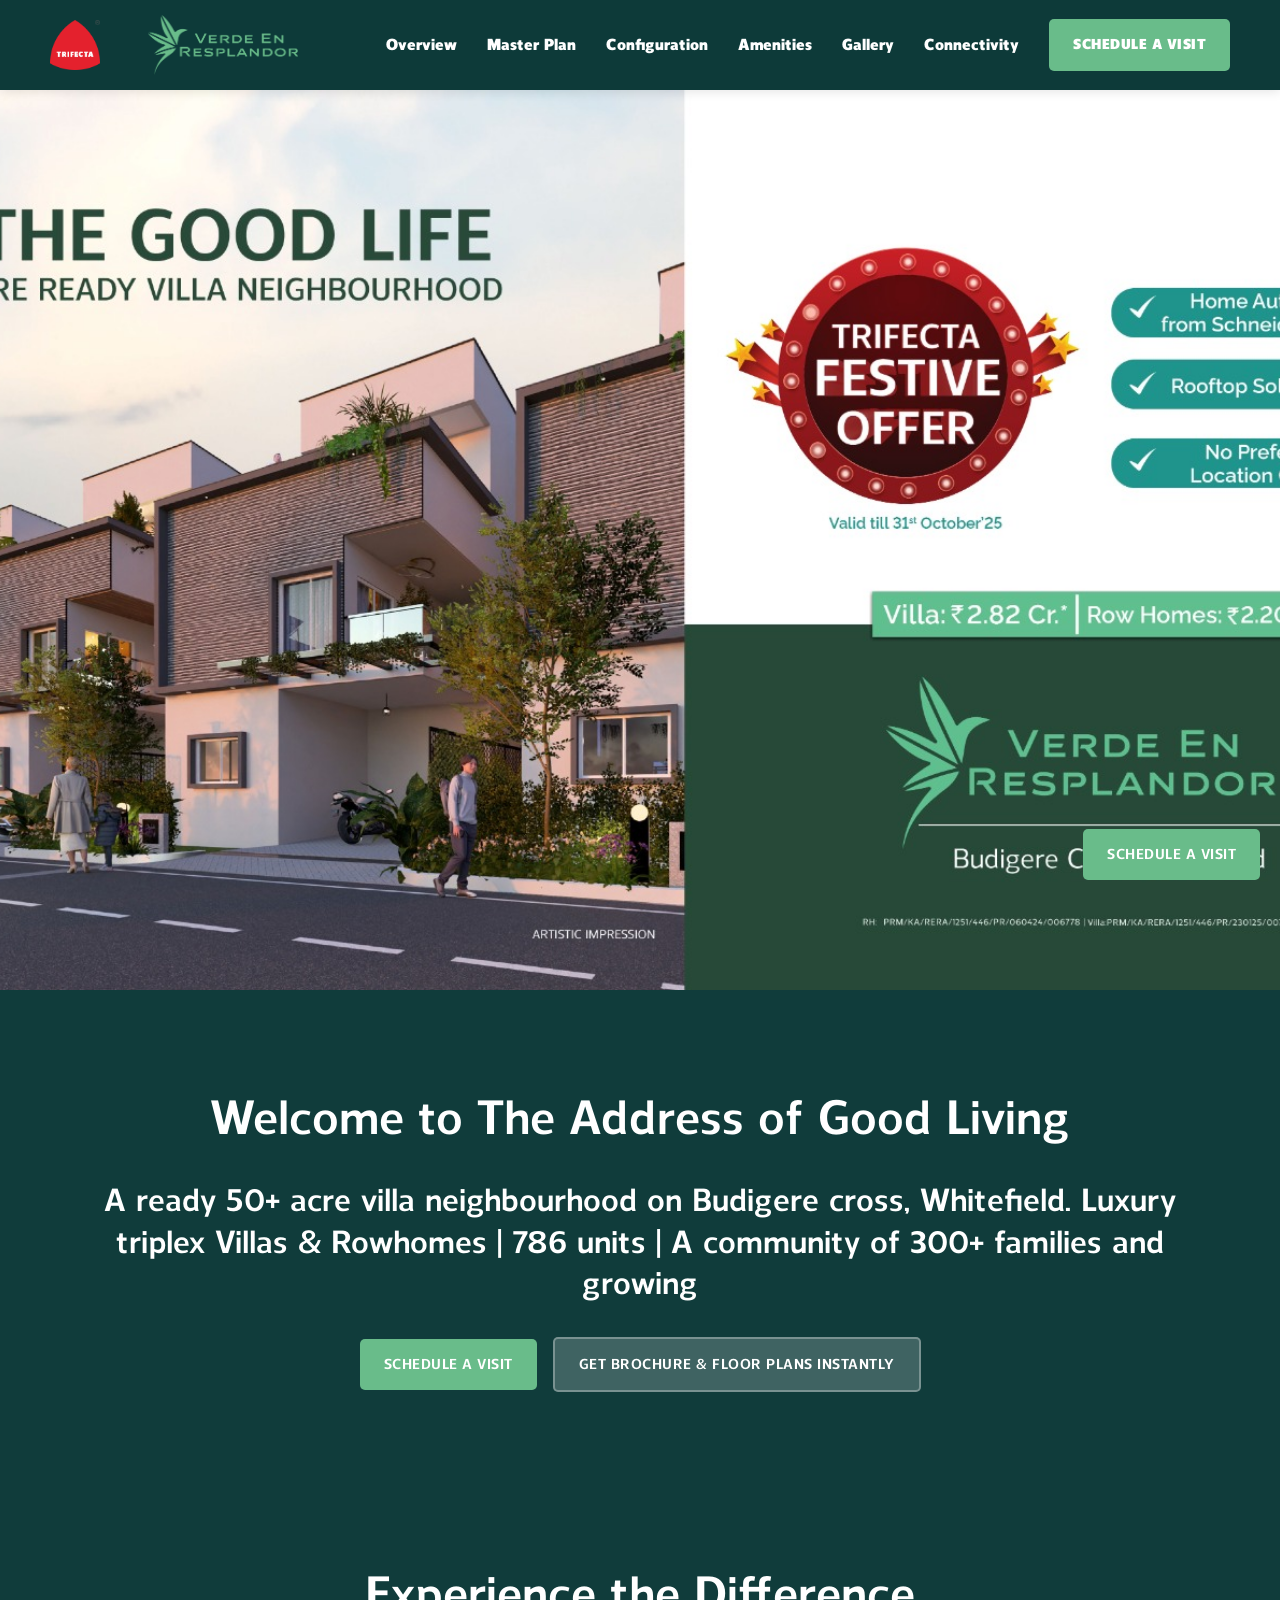
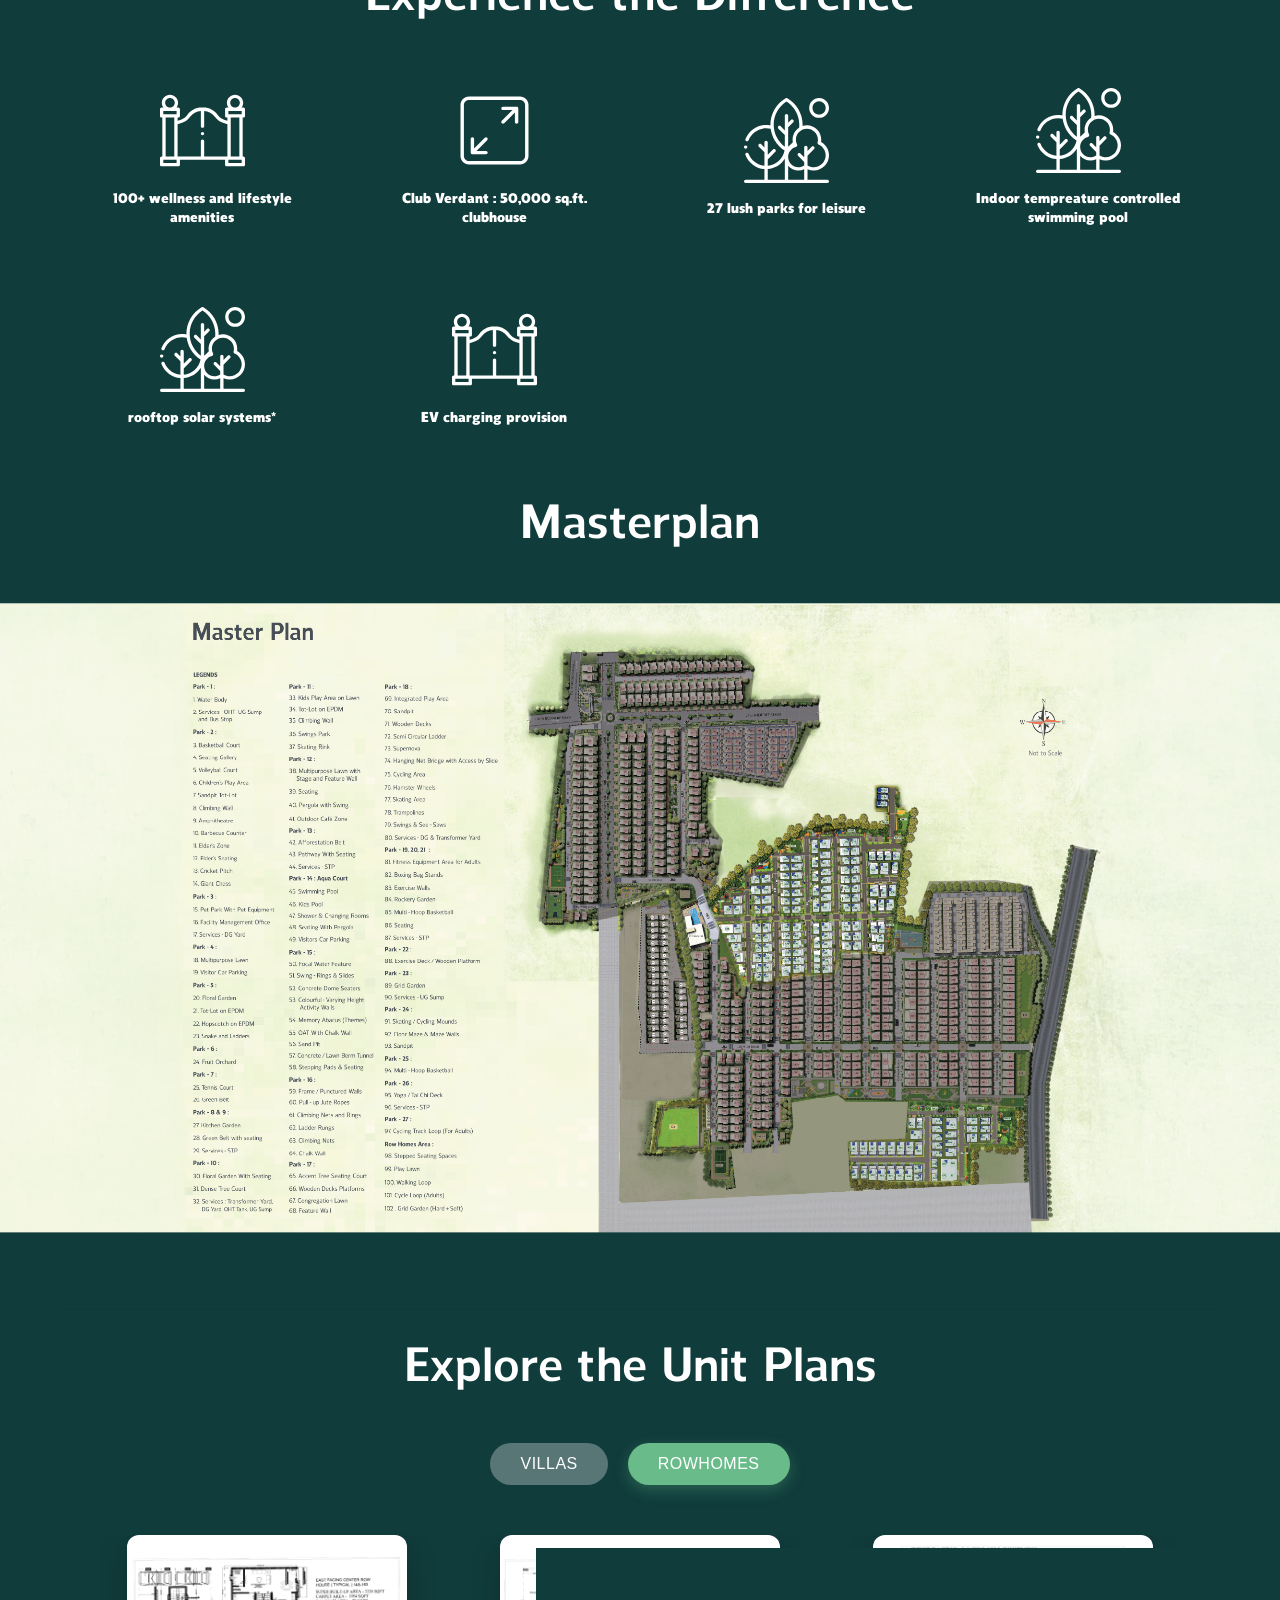
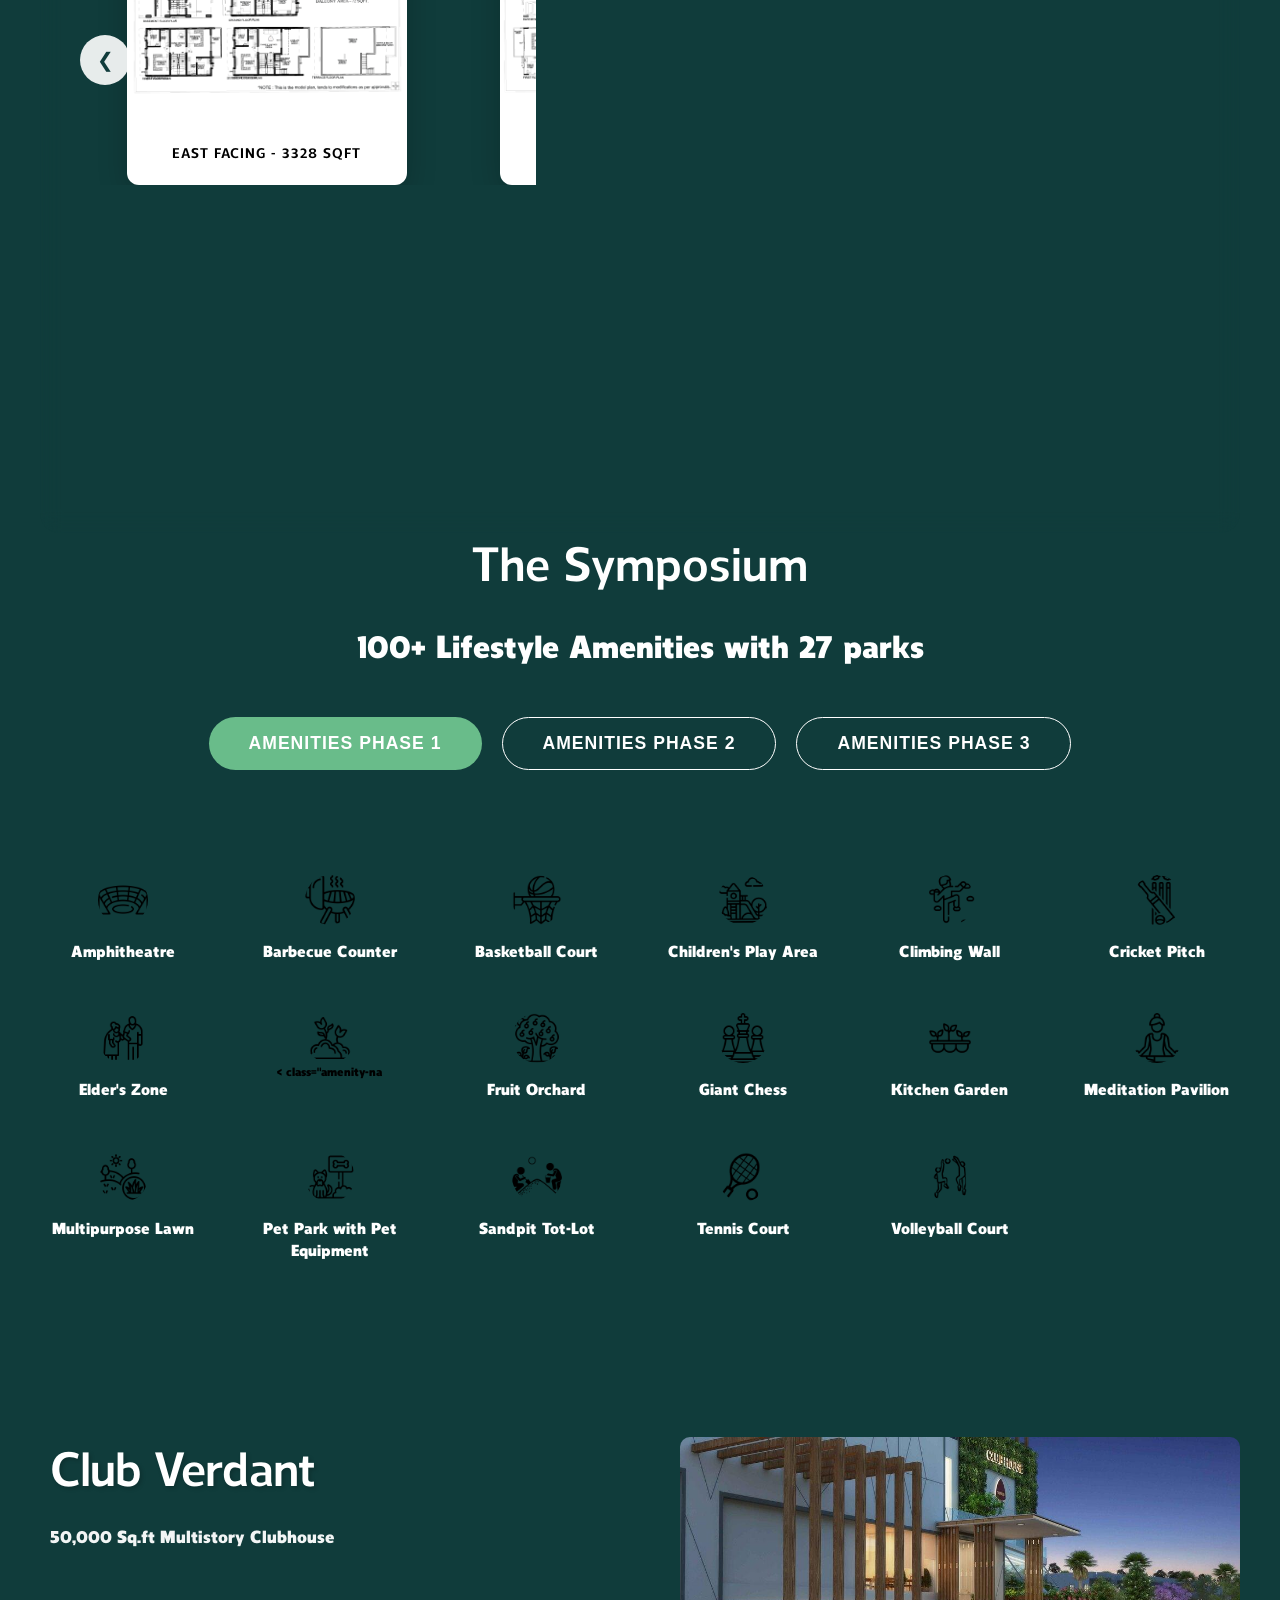
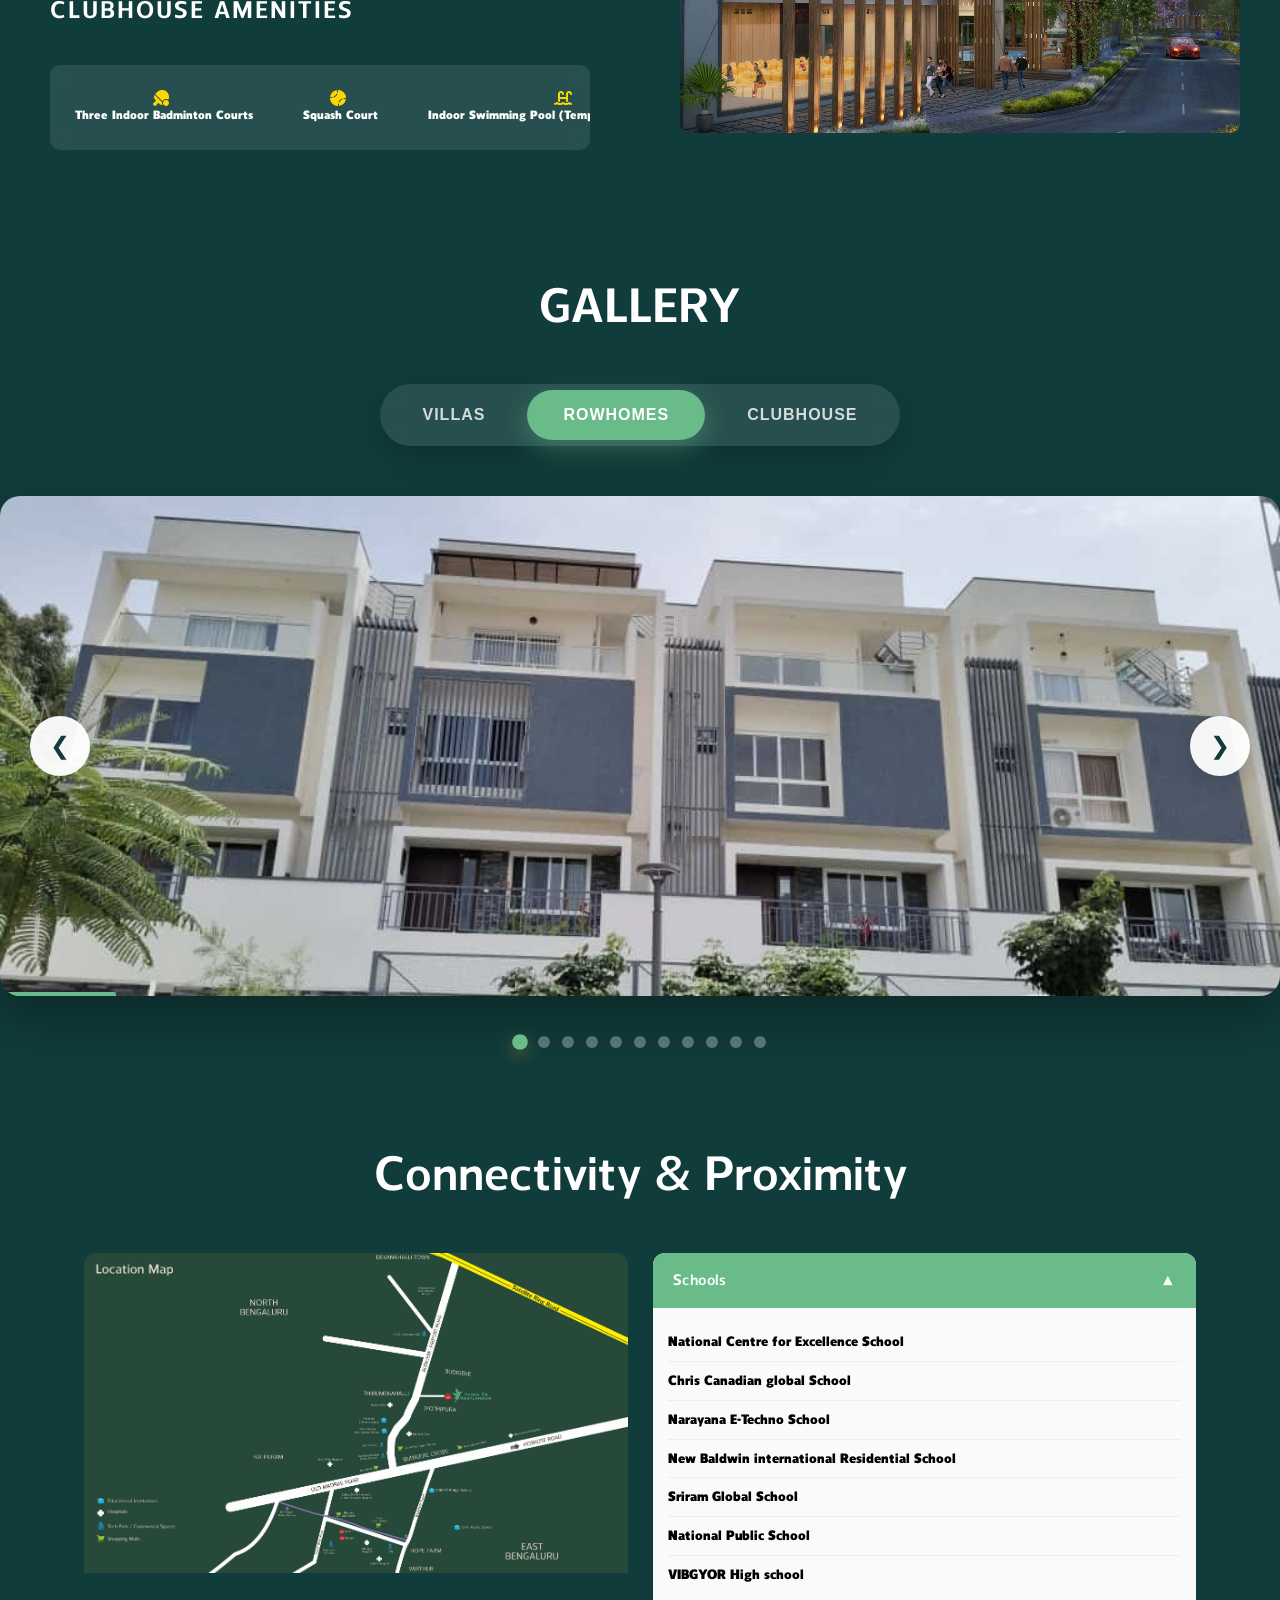
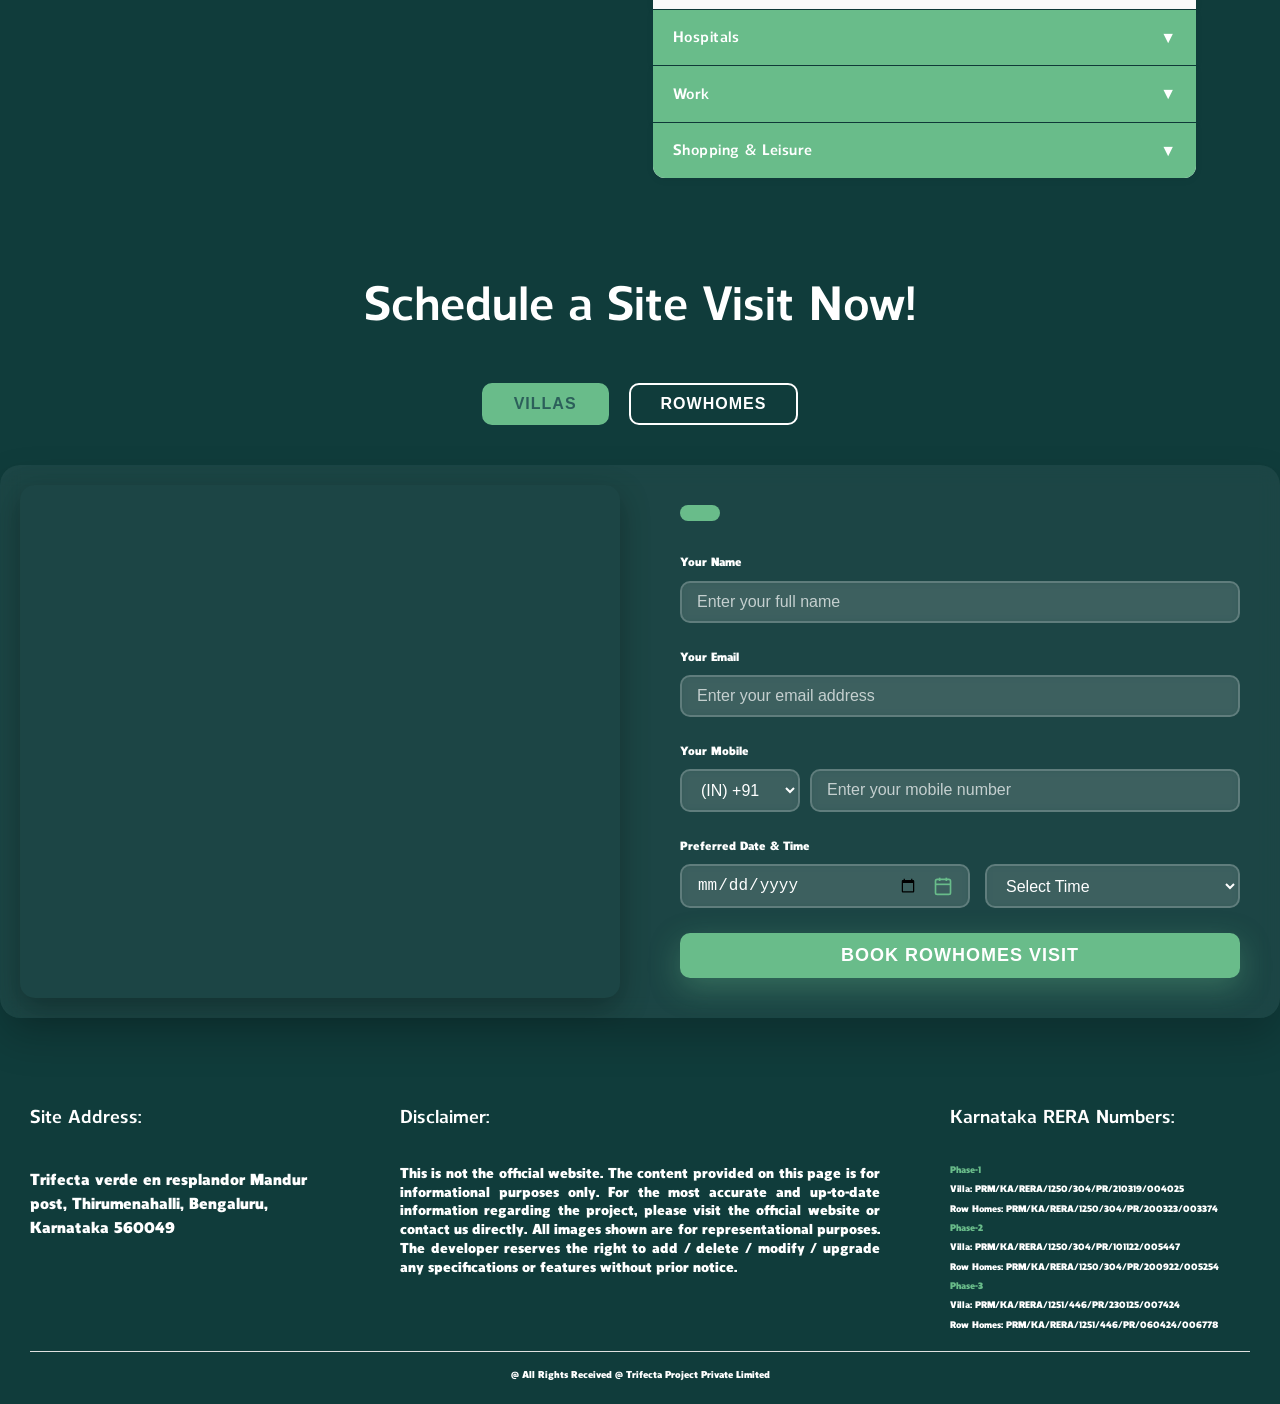
==== index.html @ c5805646 "hey" ====
<!DOCTYPE html>
<html lang="en">
<head>
    <!-- Google tag (gtag.js) -->
<script async src="https://www.googletagmanager.com/gtag/js?id=AW-17590101744"></script>
<script>
  window.dataLayer = window.dataLayer || [];
  function gtag(){dataLayer.push(arguments);}
  gtag('js', new Date());
  gtag('config', 'AW-17590101744');
</script>
    <meta charset="UTF-8">
    <meta name="viewport" content="width=device-width, initial-scale=1.0">
    <title>Trifecta Verde En Resplandor | Budigere Rd, Whitefield</title>
    <meta name="description" content="Trifecta Verde En Resplandor | Luxury Villas & Row Houses in Budigere Rd, Whitefield, East Bangalore | 4 BHK Villas @ ₹ 2.82 Cr* | 4 BHK Row Homes @ ₹ 2.20 Cr*">
    <link rel="stylesheet" href="./style.css">
    <link href="https://cdnjs.cloudflare.com/ajax/libs/font-awesome/6.0.0/css/all.min.css" rel="stylesheet">
    <link rel="preconnect" href="https://fonts.googleapis.com">
    <link rel="preconnect" href="https://fonts.gstatic.com" crossorigin>
    <link href="https://fonts.googleapis.com/css2?family=Jost:ital,wght@0,100..900;1,100..900&display=swap"
        rel="stylesheet">
    <script src="https://cdnjs.cloudflare.com/ajax/libs/jquery/3.6.0/jquery.min.js"></script>
    <!-- Favicon -->
    <link rel="icon" type="image/png" href="./images/TVER 1080 RGB Logo - Transparency.png">
    
</head>
<body>
    <!-- Google Tag Manager (noscript) -->
<noscript><iframe src="https://www.googletagmanager.com/ns.html?id=GTM-MLLQ3HVN"
height="0" width="0" style="display:none;visibility:hidden"></iframe></noscript>
<!-- End Google Tag Manager (noscript) -->

<div class="mobile-phone-number">
    <a href="#" class="mobile-number">+91 8050286677</a>
</div>

    <nav class="navbar" id="navbar">
        <a href="/" class="logo-wrapper">
            <img src="./icons/Trifecta-1080x1080-RGB-Logo-Transparency.png" alt="" class="logo">
            <img src="./images/TVER 1080 RGB Logo - Transparency.png" alt="" class="logo-long">
        </a>
        
        <div class="menu" id="menu">
            <a href="#overview">Overview</a>
            <a href="#masterplan">Master Plan</a>
            <a href="#configuration">Configuration</a>
            <a href="#amenities">Amenities</a>
            <a href="#gallery">Gallery</a>
            <a href="#Connectivity">Connectivity</a>
            <a href="#booking" class="btn">SCHEDULE A VISIT</a>
        </div>

        <div class="hamburger" id="hamburger">
            <span></span>
            <span></span>
            <span></span>
        </div>
    </nav>

    <div class="slider-container-main">
        <a href="#booking" class="btn btn-primary floating" onclick="openBrochurePopup(); return false;">SCHEDULE A VISIT</a>
    </div>

    <!-- <div class="slider-container">

        <div class="slide active" data-slide="1">
            <div class="slide-background slide1-bg"></div>
            <div class="slide-content">
                <div class="content-wrapper">
                    <div class="hero-content">
                        <h1 class="hero-title">Limited, Exclusive, Luxurious – Trifecta Verde En Resplandor Row Homes Phase 3.</h1>
                        <p class="hero-subtitle">4 BHK Rowhomes  in Bangalore - From ₹2.5 Cr</p>
                        <div class="hero-buttons">
                            <a href="#booking" class="btn btn-primary">SCHEDULE A VISIT</a>
                            <a href="#" class="btn btn-secondary" onclick="openBrochurePopup(); return false;">GET BROCHURE & FLOOR PLANS INSTANTLY</a>
                        </div>
                        <div class="property-badges">
                            <div class="badge">
                                <i class="fas fa-check-circle"></i>
                                <span>RERA Approved</span>
                            </div>
                            <div class="badge">
                                <span>Only <strong>49</strong> Units Available</span>
                            </div>
                        </div>
                    </div>
                    <div class="form-container">
                        <form class="consultation-form" id="consultationForm1">
                            <h3>Schedule a Consultation</h3>
                            <div class="form-group">
                                <input type="text" placeholder="Your Name" required>
                            </div>
                            <div class="form-group">
                                <div class="input-with-icon">
                                    <input type="email" placeholder="Your Email" required>
                                    <i class="fab fa-tumblr"></i>
                                </div>
                            </div>
                            <div class="form-group">
                                <div class="phone-input">
                                    <select class="country-code">
                                        <option value="+91">(IN) +91</option>
                                        <option value="+1">(US) +1</option>
                                        <option value="+44">(UK) +44</option>
                                    </select>
                                    <input type="tel" placeholder="Your Mobile" required>
                                </div>
                            </div>
                            <div class="form-group checkbox-group">
                                <label>
                                    <input type="checkbox" checked>
                                    <span class="checkmark"></span>
                                    I agree to be contacted via WhatsApp.
                                </label>
                            </div>
                            <div class="form-group">
                                <select required>
                                    <option value="">Interested in</option>
                                    <option value="3bhk">3 BHK Villament</option>
                                    <option value="4bhk">4 BHK Villament</option>
                                    <option value="both">Both Options</option>
                                </select>
                            </div>
                            <button type="submit" class="btn btn-form">GET MY FREE CONSULTATION</button>
                            <p class="form-note">Only 10 free consultations left this week</p>
                        </form>
                    </div>
                </div>
            </div>
        </div>


        <div class="slide" data-slide="2">
            <div class="slide-background slide2-bg"></div>
            <div class="slide-content">
                <div class="content-wrapper">
                    <div class="hero-content">
                        <h1 class="hero-title">Crafted for the connoisseurs of fine living —  Phase 3 Villas at Trifecta Verde En Resplandor </h1>
                        <p class="hero-subtitle">4 BHK Villas in Bangalore - From ₹3.5 Cr</p>
                        <div class="hero-buttons">
                            <a href="#booking" class="btn btn-primary">BOOK SITE VISIT</a>
                            <a href="#"  class="btn btn-secondary" onclick="openBrochurePopup(); return false;">DOWNLOAD PRICE LIST</a>
                        </div>
                        <div class="property-badges">
                            <div class="badge">
                                <i class="fas fa-check-circle"></i>
                                <span>RERA Approved</span>
                            </div>
                            <div class="badge">
                                <span>Only <strong>50</strong> Units Available</span>
                            </div>
                        </div>
                    </div>
                    <div class="form-container">
                        <form class="consultation-form" id="consultationForm2">
                            <h3>Get Pricing Details</h3>
                            <div class="form-group">
                                <input type="text" placeholder="Your Full Name" required>
                            </div>
                            <div class="form-group">
                                <div class="input-with-icon">
                                    <input type="email" placeholder="Your Email Address" required>
                                    <i class="fab fa-tumblr"></i>
                                </div>
                            </div>
                            <div class="form-group">
                                <div class="phone-input">
                                    <select class="country-code">
                                        <option value="+91">(IN) +91</option>
                                        <option value="+1">(US) +1</option>
                                        <option value="+44">(UK) +44</option>
                                    </select>
                                    <input type="tel" placeholder="Mobile Number" required>
                                </div>
                            </div>
                            <div class="form-group checkbox-group">
                                <label>
                                    <input type="checkbox" checked>
                                    <span class="checkmark"></span>
                                    I agree to receive updates via SMS & WhatsApp.
                                </label>
                            </div>
                            <div class="form-group">
                                <select required>
                                    <option value="">Property Type</option>
                                    <option value="2bhk">2 BHK Apartment</option>
                                    <option value="3bhk">3 BHK Apartment</option>
                                    <option value="penthouse">Penthouse</option>
                                </select>
                            </div>
                            <button type="submit" class="btn btn-form">GET INSTANT PRICING</button>
                            <p class="form-note">Limited time offer - Act fast!</p>
                        </form>
                    </div>
                </div>
            </div>
        </div>

        <button class="nav-arrow nav-arrow-left" id="prevSlide">
            <i class="fas fa-chevron-left"></i>
        </button>
        <button class="nav-arrow nav-arrow-right" id="nextSlide">
            <i class="fas fa-chevron-right"></i>
        </button>

        <div class="slide-indicators">
            <span class="indicator active" data-slide="1"></span>
            <span class="indicator" data-slide="2"></span>
        </div>
    </div> -->

    <div id="overview" class="overiew-section">
        <div class="hero-content">
                        <!-- <div class="overiew-title">The Address of Good Living</div> -->
                        <h3 class="section-title">
                             Welcome to The Address of Good Living
                        </h3>
                        <h1 class="sub-title">A ready 50+ acre villa neighbourhood on Budigere cross, Whitefield. Luxury triplex Villas & Rowhomes | 786 units | A community of 300+ families and growing</h1>
                        <!-- <p class="hero-subtitle">Villa Prices from ₹2.82 Cr | Row Homes from ₹2.20 Cr**</p> -->
                        <div class="hero-buttons">
                            <a href="#booking" class="btn btn-primary">SCHEDULE A VISIT</a>
                            <a href="#" class="btn btn-secondary mobile-res" onclick="openBrochurePopup(); return false;">GET BROCHURE & FLOOR PLANS INSTANTLY</a>
                        </div>
                        <!-- <div class="property-badges">
                            <div class="badge">
                                <i class="fas fa-check-circle"></i>
                                <span>RERA Approved</span>
                            </div>
                            <div class="badge">
                                 <span>Premium <strong>Villas</strong> are Available</span>
                            </div>
                        </div> -->
                    </div>
    </div>

    <!-- <section class="prop-main-section">
        <div class="prop-container">
            Toggle Buttons at Top
            <div class="prop-toggle-buttons">
                
                <button class="prop-toggle-btn prop-active" onclick="propShowContent('villas')">
                    Luxury Villas
                </button>
                <button class="prop-toggle-btn" onclick="propShowContent('villaments')">
                   Luxury Rowhomes 
                </button>
            </div>

            Dynamic Content Area
            <div id="prop-content-area" class="prop-content">
                Content will be dynamically loaded here
            </div>
        </div>
    </section> -->


    <section class="exclusives-section section-gap">
        <div class="exclusives-title-wrapper">
            <h3 class="section-title">Experience the Difference</h3>
        </div>                  
        <div class="exclusives-icons-wrapper">
            <div class="exclusives-wrapper">
                <img src="./icons/gate.svg" alt="" class="exclusives-icons" >
                <p class="exclusives-text">100+ wellness and lifestyle amenities</p>
            </div>
            <div class="exclusives-wrapper">
                <img src="./icons/maximize.svg" alt="" class="exclusives-icons" >
                <p class="exclusives-text">Club Verdant : 50,000 sq.ft. clubhouse</p>
            </div>
            <div class="exclusives-wrapper">
                <img src="./icons/nature.svg" alt="" class="exclusives-icons" >
                <p class="exclusives-text">27 lush parks for leisure </p>
            </div>
            <div class="exclusives-wrapper">
                <img src="./icons/nature.svg" alt="" class="exclusives-icons" >
                <p class="exclusives-text">Indoor tempreature controlled swimming pool</p>
            </div>
            <div class="exclusives-wrapper exclusives-second-line">
                <img src="./icons/nature.svg" alt="" class="exclusives-icons" >
                <p class="exclusives-text">rooftop solar systems*</p>
            </div>
            <div class="exclusives-wrapper exclusives-second-line">
                <img src="./icons/gate.svg" alt="" class="exclusives-icons" >
                <p class="exclusives-text">EV charging provision </p>
            </div>
        </div>
    </section>


    <div id="masterplan section-gap" class="mp-container">
        <div class="mp-header">
            <h1 class="section-title">Masterplan</h1>
            <!-- <div class="mp-toggle-buttons">
                <button class="mp-toggle-btn mp-active" onclick="mpShowPlan('villas')">
                    Villas
                </button>
                <button class="mp-toggle-btn" onclick="mpShowPlan('rowhomes')">
                    RowHomes
                </button>
            </div> -->
        </div>

        <div class="mp-content">
            <!-- Villas Plan -->
            <div id="mp-villas" class="mp-plan-view mp-active">
                <div class="mp-image-container">
                    <img src="./images/master plan.webp" 
                         alt="Villas Masterplan" 
                         class="mp-image">
                </div>

                <!-- <div class="mp-points-section">
                    <div class="mp-points-grid">
                        <div class="mp-point-item">
                            <div class="mp-point-number">1</div>
                            <div class="mp-point-name">Mini Amphitheatre</div>
                        </div>

                        <div class="mp-point-item">
                            <div class="mp-point-number">2</div>
                            <div class="mp-point-name">Outdoor Performance</div>
                        </div>

                        <div class="mp-point-item">
                            <div class="mp-point-number">3</div>
                            <div class="mp-point-name">Open Sits Outs</div>
                        </div>

                        <div class="mp-point-item">
                            <div class="mp-point-number">4</div>
                            <div class="mp-point-name">Lotus Pond</div>
                        </div>

                        <div class="mp-point-item">
                            <div class="mp-point-number">5</div>
                            <div class="mp-point-name">Kids Play Area</div>
                        </div>

                        <div class="mp-point-item">
                            <div class="mp-point-number">6</div>
                            <div class="mp-point-name">Cricket Pitch</div>
                        </div>

                        <div class="mp-point-item">
                            <div class="mp-point-number">7</div>
                            <div class="mp-point-name">Reception</div>
                        </div>

                        <div class="mp-point-item">
                            <div class="mp-point-number">8</div>
                            <div class="mp-point-name">Senior Park</div>
                        </div>

                        <div class="mp-point-item">
                            <div class="mp-point-number">9</div>
                            <div class="mp-point-name">Sand Pitz</div>
                        </div>

                        <div class="mp-point-item">
                            <div class="mp-point-number">10</div>
                            <div class="mp-point-name">Clubhouse</div>
                        </div>

                        <div class="mp-point-item">
                            <div class="mp-point-number">11</div>
                            <div class="mp-point-name">Gathering Space</div>
                        </div>

                        <div class="mp-point-item">
                            <div class="mp-point-number">12</div>
                            <div class="mp-point-name">Fountain Plaza</div>
                        </div>

                        <div class="mp-point-item">
                            <div class="mp-point-number">13</div>
                            <div class="mp-point-name">Heb Garden</div>
                        </div>

                        <div class="mp-point-item">
                            <div class="mp-point-number">14</div>
                            <div class="mp-point-name">Open Ground</div>
                        </div>

                        <div class="mp-point-item">
                            <div class="mp-point-number">15</div>
                            <div class="mp-point-name">Waterbody</div>
                        </div>

                        <div class="mp-point-item">
                            <div class="mp-point-number">16</div>
                            <div class="mp-point-name">Butterfly Garden</div>
                        </div>

                        <div class="mp-point-item">
                            <div class="mp-point-number">17</div>
                            <div class="mp-point-name">Amphitheatre</div>
                        </div>

                        <div class="mp-point-item">
                            <div class="mp-point-number">18</div>
                            <div class="mp-point-name">Swimming Pool</div>
                        </div>

                        <div class="mp-point-item">
                            <div class="mp-point-number">19</div>
                            <div class="mp-point-name">Kids Swimming Pool</div>
                        </div>

                        <div class="mp-point-item">
                            <div class="mp-point-number">20</div>
                            <div class="mp-point-name">Half Basketball Court</div>
                        </div>

                        <div class="mp-point-item">
                            <div class="mp-point-number">21</div>
                            <div class="mp-point-name">Fitness Trail</div>
                        </div>

                        <div class="mp-point-item">
                            <div class="mp-point-number">22</div>
                            <div class="mp-point-name">Open Gym</div>
                        </div>

                        <div class="mp-point-item">
                            <div class="mp-point-number">23</div>
                            <div class="mp-point-name">Lily Pond</div>
                        </div>
                    </div>
                </div> -->
            </div>

            <!-- RowHomes Plan -->
            <div id="mp-rowhomes" class="mp-plan-view">
                <div class="mp-image-container">
                    <img src="./images/master plan.webp" 
                         alt="RowHomes Masterplan" 
                         class="mp-image">
                </div>

                <div class="mp-points-section">
                    <div class="mp-points-grid">
                        <div class="mp-point-item">
                            <div class="mp-point-number">1</div>
                            <div class="mp-point-name">Mini Amphitheatre</div>
                        </div>

                        <div class="mp-point-item">
                            <div class="mp-point-number">2</div>
                            <div class="mp-point-name">Outdoor Performance</div>
                        </div>

                        <div class="mp-point-item">
                            <div class="mp-point-number">3</div>
                            <div class="mp-point-name">Open Sits Outs</div>
                        </div>

                        <div class="mp-point-item">
                            <div class="mp-point-number">4</div>
                            <div class="mp-point-name">Lotus Pond</div>
                        </div>

                        <div class="mp-point-item">
                            <div class="mp-point-number">5</div>
                            <div class="mp-point-name">Kids Play Area</div>
                        </div>

                        <div class="mp-point-item">
                            <div class="mp-point-number">6</div>
                            <div class="mp-point-name">Cricket Pitch</div>
                        </div>

                        <div class="mp-point-item">
                            <div class="mp-point-number">7</div>
                            <div class="mp-point-name">Reception</div>
                        </div>

                        <div class="mp-point-item">
                            <div class="mp-point-number">8</div>
                            <div class="mp-point-name">Senior Park</div>
                        </div>

                        <div class="mp-point-item">
                            <div class="mp-point-number">9</div>
                            <div class="mp-point-name">Sand Pitz</div>
                        </div>

                        <div class="mp-point-item">
                            <div class="mp-point-number">10</div>
                            <div class="mp-point-name">Clubhouse</div>
                        </div>

                        <div class="mp-point-item">
                            <div class="mp-point-number">11</div>
                            <div class="mp-point-name">Gathering Space</div>
                        </div>

                        <div class="mp-point-item">
                            <div class="mp-point-number">12</div>
                            <div class="mp-point-name">Fountain Plaza</div>
                        </div>
                    </div>
                </div>
            </div>
        </div>
    </div>

    <div class="floor-plans-container" id="configuration">
        <!-- <div class="section-title">
            <span>Explore the Unit Plans</span>
        </div> -->

        <h1 class="section-title">Explore the Unit Plans</h1>

        <div class="facing-buttons">
            <button class="facing-btn" data-facing="east">VILLAS</button>
            <button class="facing-btn active" data-facing="north">ROWHOMES</button>
        </div>

        <div class="floor-plan-slider-container">
            <div class="floor-plan-slider-wrapper">
                <button class="floor-plan-nav prev" onclick="floorPlanPreviousSlide()">&#10094;</button>
                <button class="floor-plan-nav next" onclick="floorPlanNextSlide()">&#10095;</button>

                <div class="floor-plan-slider" id="floorPlanSlider">
                    <!-- Slides will be populated by JavaScript -->
                </div>
            </div>
            <div class="floor-plan-indicators" id="floorPlanIndicators">
                <!-- Indicators will be populated by JavaScript -->
            </div>
        </div>

        <div class="home-selection">
            <!-- <h2 class="selection-title">Choose Your Forest Home</h2> -->

            <div class="pricing-table">
                <div class="table-header">
                    <div>Type</div>
                    <div>Area ( Sq.ft)</div>
                    <div>Price</div>
                    <!-- <div>Availability</div> -->
                </div>
                <div id="tableContent">
                    <!-- Table rows will be populated by JavaScript -->
                </div>
            </div>

            <!-- <a href="#" class="get-pricing-btn" onclick="openBrochurePopup(); return false;" style="text-decoration: none;">Download Cost sheet</a> -->
        </div>
    </div>

    <div id="amenities section-gap" class="amenities-section">
        <div class="amenities-header">
            <h1 class="section-title">The Symposium</h1>
            <p class="sub-title">100+ Lifestyle Amenities with 27 parks</p>
            
            <div class="phase-buttons">
                <button class="phase-btn active" onclick="showPhase(1)">Amenities Phase 1</button>
                <button class="phase-btn" onclick="showPhase(2)">Amenities Phase 2</button>
                <button class="phase-btn" onclick="showPhase(3)">Amenities Phase 3</button>
            </div>
        </div>

        <!-- Phase 1 Content -->
        <div id="phase1" class="phase-content active">
            <div class="amenities-grid">
                <div class="amenity-item">

                    <img src="./Phase 1/amphitheatre.png" alt="" class="icons-amenities" style="height: 50px; width: 50px; border-radius: 50%; " >
                    <div class="amenity-name">Amphitheatre</div>
                </div>
                <div class="amenity-item">
                    <img src="./Phase 1/barbecue.png" alt="" class="icons-amenities"  style="height: 50px; width: 50px; border-radius: 50%; " >
                    <div class="amenity-name">Barbecue Counter</div>
                </div>
                <div class="amenity-item">
                    <img src="./Phase 1/Basketball Court.png" alt="" class="icons-amenities"  style="height: 50px; width: 50px; border-radius: 50%; ">
                    <div class="amenity-name">Basketball Court</div>
                </div>
                <div class="amenity-item">
                    <img src="./Phase 1/playground (1).png" alt="" class="icons-amenities"  style="height: 50px; width: 50px; border-radius: 50%; ">
                    <div class="amenity-name">Children's Play Area</div>
                </div>
                <div class="amenity-item">
                    <img src="./Phase 1/climbing.png" alt="" class="icons-amenities"  style="height: 50px; width: 50px; border-radius: 50%; ">
                    <div class="amenity-name">Climbing Wall</div>
                </div>
                <div class="amenity-item">
                    <img src="./Phase 1/Cricket Pitch.png" alt="" class="icons-amenities"  style="height: 50px; width: 50px; border-radius: 50%; ">
                    <div class="amenity-name">Cricket Pitch</div>
                </div>
                <div class="amenity-item">
                    <img src="./Phase 1/Elder zone.png" alt="" class="icons-amenities"  style="height: 50px; width: 50px; border-radius: 50%; ">
                    <div class="amenity-name">Elder's Zone</div>
                </div>
                <div class="amenity-item">
                    <img src="./Phase 1/Floral garden.png" alt="" class="icons-amenities"  style="height: 50px; width: 50px; border-radius: 50%; ">
                    < class="amenity-na
                </div>
                <div class="amenity-item">
                    <img src="./Phase 1/Fruit Orchard.png" alt="" class="icons-amenities"  style="height: 50px; width: 50px; border-radius: 50%; ">
                    <div class="amenity-name">Fruit Orchard</div>
                </div>
                <div class="amenity-item">
                    <img src="./Phase 1/Giant Chess.png" alt="" class="icons-amenities"  style="height: 50px; width: 50px; border-radius: 50%; ">
                    <div class="amenity-name">Giant Chess</div>
                </div>
                <div class="amenity-item">
                    <img src="./Phase 1/Kitchen Garden.png" alt="" class="icons-amenities"  style="height: 50px; width: 50px; border-radius: 50%; ">
                    <div class="amenity-name">Kitchen Garden</div>
                </div>
                <div class="amenity-item">
                    <img src="./Phase 1/Meditation.png" alt="" class="icons-amenities" style="height: 50px; width: 50px; border-radius: 50%; " >
                    <div class="amenity-name">Meditation Pavilion</div>
                </div>
                <div class="amenity-item">
                    <img src="./Phase 1/Lawn Area.png" alt="" class="icons-amenities"  style="height: 50px; width: 50px; border-radius: 50%; ">
                    <div class="amenity-name">Multipurpose Lawn</div>
                </div>
                <div class="amenity-item">
                    <img src="./Phase 1/Pet Park.png" alt="" class="icons-amenities"  style="height: 50px; width: 50px; border-radius: 50%; ">
                    <div class="amenity-name">Pet Park with Pet Equipment</div>
                </div>
                <div class="amenity-item">
                    <img src="./Phase 1/Sand Pit.png" alt="" class="icons-amenities"  style="height: 50px; width: 50px; border-radius: 50%; ">
                    <div class="amenity-name">Sandpit Tot-Lot</div>
                </div>
                <div class="amenity-item">
                    <img src="./Phase 1/Tennis Court.png" alt="" class="icons-amenities" style="height: 50px; width: 50px; border-radius: 50%; " >
                    <div class="amenity-name">Tennis Court</div>
                </div>
                <div class="amenity-item">
                    <img src="./Phase 1/Volleyball Court.png" alt="" class="icons-amenities" style="height: 50px; width: 50px; border-radius: 50%; " >
                    <div class="amenity-name">Volleyball Court</div>
                </div>
            </div>
        </div>

        <!-- Phase 2 Content -->
        <div id="phase2" class="phase-content">
            <div class="amenities-grid">
                <div class="amenity-item">
                    <img src="./Phase 2/Desne Forest Belt.png" alt="" class="icons-amenities" style="height: 50px; width: 50px; border-radius: 50%; " >
                    <div class="amenity-name">Dense Tree Belt</div>
                </div>
                <div class="amenity-item">
                    <img src="./Phase 2/Floral garden.png" alt="" class="icons-amenities" style="height: 50px; width: 50px; border-radius: 50%; " >
                    <div class="amenity-name">Floral Garden</div>
                </div>
                <div class="amenity-item">
                    <img src="./Phase 2/Kids Play Area.png" alt="" class="icons-amenities" style="height: 50px; width: 50px; border-radius: 50%; " >
                    <div class="amenity-name">Kids' Play Area</div>
                </div>
                <div class="amenity-item">
                    <img src="./Phase 2/Lawn Area.png" alt="" class="icons-amenities" style="height: 50px; width: 50px; border-radius: 50%; " >
                    <div class="amenity-name">Multi-Purpose Lawn</div>
                </div>
                <div class="amenity-item">
                    <img src="./Phase 2/outdoor-cafe.png" alt="" class="icons-amenities" style="height: 50px; width: 50px; border-radius: 50%; " >
                    <div class="amenity-name">Outdoor Café</div>
                </div>
                <div class="amenity-item">
                    <img src="./Phase 2/Sand Pit.png" alt="" class="icons-amenities" style="height: 50px; width: 50px; border-radius: 50%; " >
                    <div class="amenity-name">Sandpit with Climbing Wall</div>
                </div>
                <div class="amenity-item">
                    <img src="./Phase 2/Skating Ring.png" alt="" class="icons-amenities" style="height: 50px; width: 50px; border-radius: 50%; " >
                    <div class="amenity-name">Skating Rink</div>
                </div>
                <div class="amenity-item">
                    <img src="./Phase 2/stage.png" alt="" class="icons-amenities" style="height: 50px; width: 50px; border-radius: 50%; " >
                    <div class="amenity-name">Stage with Feature Wall</div>
                </div>
                <div class="amenity-item">
                    <img src="./Phase 2/Swimming Pool.png" alt="" class="icons-amenities" style="height: 50px; width: 50px; border-radius: 50%; " >
                    <div class="amenity-name">Swimming Pool</div>
                </div>
                <div class="amenity-item">
                    <img src="./Phase 2/Swing Park.png" alt="" class="icons-amenities" style="height: 50px; width: 50px; border-radius: 50%; " >
                    <div class="amenity-name">Swing Park under the Tree Court</div>
                </div>
                <!-- <div class="amenity-item">
                    <img src="./Phase 2/" alt="" class="icons-amenities" style="height: 50px; width: 50px; border-radius: 50%; background-color: #fff;" >
                    <div class="amenity-name">Tot-Lot on EPDM</div>
                </div> -->
            </div>
        </div>

       <!-- Phase 3 Content -->
        <div id="phase3" class="phase-content">
            <div class="amenities-grid">
                <div class="amenity-item">
                    <img src="./Phase 3/Accent Tree Seating Court.png" alt="" class="icons-amenities" style="height: 50px; width: 50px; border-radius: 50%; " >
                    <div class="amenity-name">Accent Tree Seating Court</div>
                </div>
                <div class="amenity-item">
                    <img src="./Phase 3/Acitivity Wall.png" alt="" class="icons-amenities" style="height: 50px; width: 50px; border-radius: 50%; " >
                    <div class="amenity-name">Activity Walls</div>
                </div>
                <div class="amenity-item">
                    <img src="./Phase 3/Boxing Bag Stand.png" alt="" class="icons-amenities" style="height: 50px; width: 50px; border-radius: 50%; " >
                    <div class="amenity-name">Boxing Bag Stands</div>
                </div>
                <div class="amenity-item">
                    <img src="./Phase 3/Climbing Net.png" alt="" class="icons-amenities" style="height: 50px; width: 50px; border-radius: 50%; " >
                    <div class="amenity-name">Climbing Nets & Rings</div>
                </div>
                <div class="amenity-item">
                    <img src="./Phase 3/Concrete Dome Seaters.png" alt="" class="icons-amenities" style="height: 50px; width: 50px; border-radius: 50%; " >
                    <div class="amenity-name">Concrete Dome Seaters</div>
                </div>
                <div class="amenity-item">
                    <img src="./Phase 3/Concrete _ Lawn Berm Tunnel.png" alt="" class="icons-amenities" style="height: 50px; width: 50px; border-radius: 50%; " >
                    <div class="amenity-name">Concrete / Lawn Berm Tunnel</div>
                </div>
                <div class="amenity-item">
                    <img src="./Phase 3/Congregation Lawn.png" alt="" class="icons-amenities" style="height: 50px; width: 50px; border-radius: 50%; " >
                    <div class="amenity-name">Congregation Lawn</div>
                </div>
                <div class="amenity-item">
                    <img src="./Phase 3/cycling.png" alt="" class="icons-amenities" style="height: 50px; width: 50px; border-radius: 50%; " >
                    <div class="amenity-name">Cycling Area</div>
                </div>
                <div class="amenity-item">
                    <img src="./Phase 3/Exercise Wall.png" alt="" class="icons-amenities" style="height: 50px; width: 50px; border-radius: 50%; " >
                    <div class="amenity-name">Exercise Walls</div>
                </div>
                <div class="amenity-item">
                    <img src="./Phase 3/Fitness Equipment Area for Adults.png" alt="" class="icons-amenities" style="height: 50px; width: 50px; border-radius: 50%; " >
                    <div class="amenity-name">Fitness Equipment Area for Adults</div>
                </div>
                <div class="amenity-item">
                    <img src="./Phase 3/Frame Walls.png" alt="" class="icons-amenities" style="height: 50px; width: 50px; border-radius: 50%; " >
                    <div class="amenity-name">Floor Maze & Maze Walls</div>
                </div>
                <div class="amenity-item">
                    <img src="./Phase 3/Focal Water Feature.png" alt="" class="icons-amenities" style="height: 50px; width: 50px; border-radius: 50%; " >
                    <div class="amenity-name">Focal Water Feature</div>
                </div>
                <div class="amenity-item">
                    <img src="./Phase 3/Frame Walls.png" alt="" class="icons-amenities" style="height: 50px; width: 50px; border-radius: 50%; " >
                    <div class="amenity-name">Frame / Punctured Walls</div>
                </div>
                <div class="amenity-item">
                    <img src="./Phase 3/Grid Garden.png" alt="" class="icons-amenities" style="height: 50px; width: 50px; border-radius: 50%; " >
                    <div class="amenity-name">Grid Garden</div>
                </div>
                <div class="amenity-item">
                    <img src="./Phase 3/Hamster Wheels.png" alt="" class="icons-amenities" style="height: 50px; width: 50px; border-radius: 50%; " >
                    <div class="amenity-name">Hamster Wheels</div>
                </div>
                <div class="amenity-item">
                    <img src="./Phase 3/Hanging Net Bridge.png" alt="" class="icons-amenities" style="height: 50px; width: 50px; border-radius: 50%; " >
                    <div class="amenity-name">Hanging Net Bridge with Access by Slide</div>
                </div>
                <div class="amenity-item">
                    <img src="./Phase 3/Kids Play Area.png" alt="" class="icons-amenities" style="height: 50px; width: 50px; border-radius: 50%; " >
                    <div class="amenity-name">Integrated Play Area</div>
                </div>
                <div class="amenity-item">
                    <img src="./Phase 3/Ladder Runks.png" alt="" class="icons-amenities" style="height: 50px; width: 50px; border-radius: 50%; " >
                    <div class="amenity-name">Ladder Rungs</div>
                </div>
                <div class="amenity-item">
                    <img src="./Phase 3/abacus.png" alt="" class="icons-amenities" style="height: 50px; width: 50px; border-radius: 50%; " >
                    <div class="amenity-name">Memory Abacus with Thematic Elements</div>
                </div>
                <div class="amenity-item">
                    <img src="./Phase 3/Basketball Court.png" alt="" class="icons-amenities" style="height: 50px; width: 50px; border-radius: 50%; " >
                    <div class="amenity-name">Multi-Hoop Basketball</div>
                </div>
                <div class="amenity-item">
                    <img src="./Phase 3/Open - Air Theatre.png" alt="" class="icons-amenities" style="height: 50px; width: 50px; border-radius: 50%; " >
                    <div class="amenity-name">Open-Air Theatre with Chalk Wall</div>
                </div>
                <div class="amenity-item">
                    <img src="./Phase 3/Pull - Up Jute Ropes.png" alt="" class="icons-amenities" style="height: 50px; width: 50px; border-radius: 50%; " >
                    <div class="amenity-name">Pull-Up Jute Ropes</div>
                </div>
                <div class="amenity-item">
                    <img src="./Phase 3/Rockery Garden.png" alt="" class="icons-amenities" style="height: 50px; width: 50px; border-radius: 50%; " >
                    <div class="amenity-name">Rockery Garden</div>
                </div>
                <div class="amenity-item">
                    <img src="./Phase 3/Sand Pit.png" alt="" class="icons-amenities" style="height: 50px; width: 50px; border-radius: 50%; " >
                    <div class="amenity-name">Sandpit</div>
                </div>
            </div>
        </div>

    </div>
    <div class="container ">
        <div class="left-section">
            <h1 class="title">Club Verdant </h1>
            <p class="subtitle">50,000 Sq.ft Multistory Clubhouse</p>
            
            <h2 class="amenities-title">Clubhouse Amenities</h2>
            
            <div class="marquee-container">
                <div class="marquee">
                    <div class="amenity-item">
                        <i class="fas fa-table-tennis-paddle-ball"></i>
                        <span>Three Indoor Badminton Courts</span>
                    </div>
                    <div class="amenity-item">
                        <i class="fas fa-baseball"></i>
                        <span>Squash Court</span>
                    </div>
                    <div class="amenity-item">
                        <i class="fas fa-swimming-pool"></i>
                        <span>Indoor Swimming Pool (Temperature Controlled)</span>
                    </div>
                    <div class="amenity-item">
                        <i class="fas fa-dumbbell"></i>
                        <span>Gymnasium</span>
                    </div>
                    <div class="amenity-item">
                        <i class="fas fa-glass-cheers"></i>
                        <span>2 Banquet Halls</span>
                    </div>
                    <div class="amenity-item">
                        <i class="fas fa-users"></i>
                        <span>Conference Hall</span>
                    </div>
                    <div class="amenity-item">
                        <i class="fas fa-spa"></i>
                        <span>Yoga and Meditation Room</span>
                    </div>
                    <div class="amenity-item">
                        <i class="fas fa-book"></i>
                        <span>Library</span>
                    </div>
                    <div class="amenity-item">
                        <i class="fas fa-couch"></i>
                        <span>Outdoor Lounge</span>
                    </div>
                    <div class="amenity-item">
                        <i class="fas fa-building"></i>
                        <span>Roof Deck</span>
                    </div>
                    <div class="amenity-item">
                        <i class="fas fa-chess"></i>
                        <span>Indoor Games Room</span>
                    </div>
                    <div class="amenity-item">
                        <i class="fas fa-coffee"></i>
                        <span>Cafeteria</span>
                    </div>
                    <div class="amenity-item">
                        <i class="fas fa-bed"></i>
                        <span>Luxury Room</span>
                    </div>
                    <!-- Duplicate for seamless loop -->
                    <div class="amenity-item">
                        <i class="fas fa-table-tennis-paddle-ball"></i>
                        <span>Three Indoor Badminton Courts</span>
                    </div>
                    <div class="amenity-item">
                        <i class="fas fa-baseball"></i>
                        <span>Squash Court</span>
                    </div>
                    <div class="amenity-item">
                        <i class="fas fa-swimming-pool"></i>
                        <span>Indoor Swimming Pool (Temperature Controlled)</span>
                    </div>
                    <div class="amenity-item">
                        <i class="fas fa-dumbbell"></i>
                        <span>Gymnasium</span>
                    </div>
                    <div class="amenity-item">
                        <i class="fas fa-glass-cheers"></i>
                        <span>2 Banquet Halls</span>
                    </div>
                    <div class="amenity-item">
                        <i class="fas fa-users"></i>
                        <span>Conference Hall</span>
                    </div>
                    <div class="amenity-item">
                        <i class="fas fa-spa"></i>
                        <span>Yoga and Meditation Room</span>
                    </div>
                    <div class="amenity-item">
                        <i class="fas fa-book"></i>
                        <span>Library</span>
                    </div>
                    <div class="amenity-item">
                        <i class="fas fa-couch"></i>
                        <span>Outdoor Lounge</span>
                    </div>
                    <div class="amenity-item">
                        <i class="fas fa-building"></i>
                        <span>Roof Deck</span>
                    </div>
                    <div class="amenity-item">
                        <i class="fas fa-chess"></i>
                        <span>Indoor Games Room</span>
                    </div>
                    <div class="amenity-item">
                        <i class="fas fa-coffee"></i>
                        <span>Cafeteria</span>
                    </div>
                    <div class="amenity-item">
                        <i class="fas fa-bed"></i>
                        <span>Luxury Room</span>
                    </div>
                </div>
            </div>
        </div>
        
        <div class="right-section">
            <div class="image-placeholder">
                <div>
                    <img src="./Clubhouse Images/01 Club-Verdant-Side.jpeg" alt="Club Verdant Exterior">
                </div>
            </div>
        </div>
    </div>

    <div class="gallery-interior-showcase " id="gallery">
            <div class="gallery-showcase-header">
                <h1 class="section-title">GALLERY</h1>
                <div class="gallery-face-toggle">
                    <button class="gallery-face-btn" data-gallery-face="east">VILLAS</button>
                    <button class="gallery-face-btn gallery-active" data-gallery-face="north">ROWHOMES</button>
                    <button class="gallery-face-btn" data-gallery-face="clubhouse">CLUBHOUSE</button>
                </div>
            </div>

            <div class="gallery-carousel-container">
                <button class="gallery-carousel-nav gallery-prev" onclick="galleryPreviousSlide()">❮</button>
                <button class="gallery-carousel-nav gallery-next" onclick="galleryNextSlide()">❯</button>

                <div class="gallery-carousel-track" id="galleryCarouselTrack">
                    <!-- Slides will be populated by JavaScript -->
                </div>

                <div class="gallery-progress-bar" id="galleryProgressBar"></div>
            </div>

            <div class="gallery-carousel-pagination" id="galleryCarouselPagination">
                <!-- Pagination dots will be populated by JavaScript -->
            </div>
    </div>

    <section class="la-location-advantages" id="Connectivity">
        <h2 class="section-title">Connectivity & Proximity</h2>
        
        <div class="la-content-wrapper">
        <!-- Map Section -->
        <div class="la-map-container">
            <img src="./images/Location map.jpg" alt="map" class="la-map-image">
            
        </div>

        <!-- Amenities Section -->
        <div class="la-amenities-container">
            <!-- Example Section -->
            <div class="la-amenity-section">
            <div class="la-amenity-header la-active" onclick="laToggleSection(this)">
                <span class="la-amenity-title">Schools</span>
                <span class="la-dropdown-icon la-rotated">▼</span>
            </div>
            <div class="la-amenity-content la-active">
                <div class="la-amenity-list">
                <div class="la-amenity-item">National Centre for Excellence School</div>
                <div class="la-amenity-item">Chris Canadian global School</div>
                <div class="la-amenity-item">Narayana E-Techno School</div>
                <div class="la-amenity-item">New Baldwin international Residential School</div>
                <div class="la-amenity-item">Sriram Global School</div>
                <div class="la-amenity-item">National Public School</div>
                <div class="la-amenity-item">VIBGYOR High school</div>
                </div>
            </div>
            </div>

            <!-- Hospitals Section -->
            <div class="la-amenity-section">
            <div class="la-amenity-header" onclick="laToggleSection(this)">
                <span class="la-amenity-title">Hospitals</span>
                <span class="la-dropdown-icon">▼</span>
            </div>
            <div class="la-amenity-content">
                <div class="la-amenity-list">
                <div class="la-amenity-item">Vydehi Clinic</div>
                <div class="la-amenity-item">Manipal Clinic</div>
                <div class="la-amenity-item">East Point Hospital</div>
                <div class="la-amenity-item">Ovum Women &amp; Child Specialty Hospital</div>
                <div class="la-amenity-item">Sathya Sai Orthopaedic &amp; Multispeciality Hospital</div>
                <div class="la-amenity-item">Manipal Hospital</div>
                <div class="la-amenity-item">Vydehi Hospital</div>
                </div>
            </div>
            </div>

            <!-- Malls Section -->
                    <div class="la-amenity-section">
                        <div class="la-amenity-header" onclick="laToggleSection(this)">
                            <span class="la-amenity-title">Work</span>
                            <span class="la-dropdown-icon">▼</span>
                        </div>
                        <div class="la-amenity-content">
                            <div class="la-amenity-list">
                                <div class="la-amenity-item">KIADB Aeroscape SEZ</div>
                                <div class="la-amenity-item">Bearys Global Research Triangle</div>
                                <div class="la-amenity-item">ITPL</div>
                                <div class="la-amenity-item">Bagmane Tech park</div>
                                <!-- <div class="la-amenity-item">Phoenix Market City</div>
                                <div class="la-amenity-item">Inorbit Mall</div>
                                <div class="la-amenity-item">Forum Value Mall</div>
                                <div class="la-amenity-item">VR Bengaluru Mall</div> -->
                            </div>
                        </div>
                    </div>

                    <!-- Offices Section -->
                    <div class="la-amenity-section">
                        <div class="la-amenity-header" onclick="laToggleSection(this)">
                            <span class="la-amenity-title">Shopping &amp; Leisure</span>
                            <span class="la-dropdown-icon">▼</span>
                        </div>
                        <div class="la-amenity-content">
                            <div class="la-amenity-list">
                                <div class="la-amenity-item">Orion Uptown Mall</div>
                                <div class="la-amenity-item">Decathlon</div>
                                <div class="la-amenity-item">Forum Shantiniketan Mall</div>
                                <div class="la-amenity-item">Phoenix Market City</div>
                                <!-- <div class="la-amenity-item">Manyata Tech Park</div>
                                <div class="la-amenity-item">Bearys Global Research Triangle</div> -->
                            </div>
                        </div>
                    </div>

                    


            <!-- Add more sections (Malls, Offices, Schools, etc.) here like original -->
        </div>
        </div>
    </section>

    <div class="booking-container" id="booking">
        <div class="booking-header-section">
        <h1 class="section-title">Schedule a Site Visit Now!</h1>
        <div class="booking-property-toggle">
            <button class="booking-toggle-btn active" onclick="showProperty(event, 'villas')">Villas</button>
            <button class="booking-toggle-btn " onclick="showProperty(event, 'villaments')">Rowhomes </button>
        </div>
        </div>

        <!-- Villaments Section -->
        <div id="villaments-section" class="booking-property-section active">
        <div class="booking-content-wrapper">
            <div class="booking-map-section">
            <iframe 
            style="height: 100%;"
                class="booking-map-container"
                src="https://www.google.com/maps/embed?pb=!1m18!1m12!1m3!1d3885.8216920381174!2d77.7494998!3d13.110479699999999!2m3!1f0!2f0!3f0!3m2!1i1024!2i768!4f13.1!3m3!1m2!1s0x3bae05ce2feb0815%3A0xf045d44c3ec5d4c8!2zVHJpZmVjdGEgVmVyZGUgRW4gUmVzcGxhbmRvciAtIFRoaXJ1bWVuYWhhbGxpIOCypOCyv-CysOCzgeCyruCzh-CyqOCyueCys-CzjeCys-Cyvw!5e0!3m2!1sen!2sin!4v1759149186779!5m2!1sen!2sin"
                allowfullscreen="" 
                loading="lazy" 
                referrerpolicy="no-referrer-when-downgrade">
            </iframe>
            </div>
            <div class="booking-form-section">
            <div class="booking-location-badge"></div>
            <form id="villamentsForm" method="POST">
                <div class="booking-form-group">
                <label class="booking-form-label">Your Name</label> 
                <input type="text" name="name" id="villaments-name" class="booking-form-input" placeholder="Enter your full name" required>
                </div>
                <div class="booking-form-group">
                <label class="booking-form-label">Your Email</label>
                <input type="email" name="email" id="villaments-email" class="booking-form-input" placeholder="Enter your email address" required>
                </div>
                <div class="booking-form-group">
                <label class="booking-form-label">Your Mobile</label>
                <div class="booking-phone-group">
                    <select name="phoneCode" id="villaments-country-code" class="booking-form-input booking-country-code">
                    <option value="+91">(IN) +91</option>
                    <option value="+1">(US) +1</option>
                    <option value="+44">(UK) +44</option>
                    <option value="+61">(AU) +61</option>
                    </select>
                    <input type="tel"  name="phoneNumber"  id="villaments-phone" class="booking-form-input" placeholder="Enter your mobile number" required>
                </div>
                </div>
                <div class="booking-form-group">
                <label class="booking-form-label">Preferred Date & Time</label>
                <div class="booking-date-time-group">
                    <input type="date" name="date" id="villaments-date" class="booking-form-input booking-date-input" required>
                    <select  name="time" id="villaments-time" class="booking-form-input booking-time-input" required>
                        <option value="">Select Time</option>
                        <option value="08:00" style="color: black;">08:00 AM</option>
                        <option value="09:00" style="color: black;">09:00 AM</option>
                        <option value="10:00" style="color: black;">10:00 AM</option>
                        <option value="11:00" style="color: black;">11:00 AM</option>
                        <option value="12:00" style="color: black;">12:00 PM</option>
                        <option value="13:00" style="color: black;">01:00 PM</option>
                        <option value="14:00" style="color: black;">02:00 PM</option>
                        <option value="15:00" style="color: black;">03:00 PM</option>
                        <option value="16:00" style="color: black;">04:00 PM</option>
                        <option value="17:00" style="color: black;">05:00 PM</option>
                        <option value="18:00" style="color: black;">06:00 PM</option>
                    </select>
                </div>
                </div>
                <div class="booking-form-note" style="display: none"></div>
                <button type="submit" class="booking-submit-btn">Book Rowhomes  Visit</button>
            </form>
            </div>
        </div>
        </div>

        <!-- Villas Section -->
        <div id="villas-section" class="booking-property-section">
        <div class="booking-content-wrapper">
            <div class="booking-map-section">
            <iframe 
            style="height: 100%;"
                class="booking-map-container"
                src="https://www.google.com/maps/embed?pb=!1m18!1m12!1m3!1d3885.8216920381174!2d77.7494998!3d13.110479699999999!2m3!1f0!2f0!3f0!3m2!1i1024!2i768!4f13.1!3m3!1m2!1s0x3bae05ce2feb0815%3A0xf045d44c3ec5d4c8!2zVHJpZmVjdGEgVmVyZGUgRW4gUmVzcGxhbmRvciAtIFRoaXJ1bWVuYWhhbGxpIOCypOCyv-CysOCzgeCyruCzh-CyqOCyueCys-CzjeCys-Cyvw!5e0!3m2!1sen!2sin!4v1759149186779!5m2!1sen!2sin"
                allowfullscreen="" 
                loading="lazy" 
                referrerpolicy="no-referrer-when-downgrade">
            </iframe>
            </div>
            <div class="booking-form-section">
            <div class="booking-location-badge"></div>
            <form id="villasForm" method="POST">
    <div class="booking-form-group">
        <label class="booking-form-label">Your Name</label>
        <input type="text"  id="villas-name" name="name" class="booking-form-input" placeholder="Enter your full name" required>
    </div>
    
    <div class="booking-form-group">
        <label class="booking-form-label">Your Email</label>
        <input type="email"  id="villas-email"  name="email" class="booking-form-input" placeholder="Enter your email address" required>
    </div>
    
    <div class="booking-form-group">
        <label class="booking-form-label">Your Mobile</label>
        <div class="booking-phone-group">
            <select  id="villas-country-code" name="phoneCode" class="booking-form-input booking-country-code">
                <option value="+91">(IN) +91</option>
                <option value="+1">(US) +1</option>
                <option value="+44">(UK) +44</option>
                <option value="+61">(AU) +61</option>
            </select>
            <input  id="villas-phone" type="tel" name="phoneNumber" class="booking-form-input" placeholder="Enter your mobile number" required>
        </div>
    </div>
    
    <div class="booking-form-group">
        <label class="booking-form-label">Preferred Date & Time</label>
        <div class="booking-date-time-group">
            <input type="date" id="villas-date" name="date" class="booking-form-input booking-date-input" required>
            <select  id="villas-time" name="time" class="booking-form-input booking-time-input" required>
                <option value="">Select Time</option>
                <option value="08:00 AM" style="color: black;">08:00 AM</option>
                <option value="09:00 AM" style="color: black;">09:00 AM</option>
                <option value="10:00 AM" style="color: black;">10:00 AM</option>
                <option value="11:00 AM" style="color: black;">11:00 AM</option>
                <option value="12:00 PM" style="color: black;">12:00 PM</option>
                <option value="01:00 PM" style="color: black;">01:00 PM</option>
                <option value="02:00 PM" style="color: black;">02:00 PM</option>
                <option value="03:00 PM" style="color: black;">03:00 PM</option>
                <option value="04:00 PM" style="color: black;">04:00 PM</option>
                <option value="05:00 PM" style="color: black;">05:00 PM</option>
                <option value="06:00 PM" style="color: black;">06:00 PM</option>
            </select>
        </div>
    </div>
    
    <div class="booking-form-note" style="display: none"></div>
    
    <button type="submit" class="booking-submit-btn">Book Villas Visit</button>
</form>
            </div>
        </div>
        </div>
    </div>

    <div id="successPopup" class="booking-success-popup">
        <span id="popupMessage">✓ Form submitted successfully!</span>
        <button class="booking-close-btn" onclick="closePopup()">&times;</button>
    </div>

     <div class="footer">
        <div class="footer-container">
            <!-- Left Section -->
            <div class="footer-left">
                <div class="project-logo">
                    <!-- <img src="./images/TVER 1080 RGB Logo - Transparency.png" alt="" class="logo-long"> -->
                     <h3>Site Address:</h3>
                </div>
                <div class="address">
                    Trifecta verde en resplandor Mandur post, Thirumenahalli, Bengaluru, Karnataka 560049
                </div>
            </div>

            <!-- Center Section -->
            <div class="footer-center">
                <h3 >Disclaimer:</h3>
                <div class="disclaimer-text">
                    This is not the official website. The content provided on this page is for informational purposes only. 
                    For the most accurate and up-to-date information regarding the project, please visit the official website 
                    or contact us directly. All images shown are for representational purposes. The developer reserves the 
                    right to add / delete / modify / upgrade any specifications or features without prior notice.
                </div>
                <!-- <div class="rera-info">
                    <div class="rera-phase"><strong>Phase-1</strong> Villa: PRM/KA/RERA/1250/304/PR/210319/004025 | Row Homes: PRM/KA/RERA/1250/304/PR/200323/003374</div>
                    <div class="rera-phase"><strong>Phase-2</strong> Villa: PRM/KA/RERA/1250/304/PR/101122/005447 | Row Homes: PRM/KA/RERA/1250/304/PR/200922/005254</div>
                    <div class="rera-phase"><strong>Phase-3</strong> Villa: PRM/KA/RERA/1251/446/PR/230125/007424 | Row Homes: PRM/KA/RERA/1251/446/PR/060424/006778</div>
                </div> -->
            </div>

            <!-- Right Section -->
            <div class="footer-right">
                <div class="logos-container">
                    <div class="logo-box">
                        <!-- <div class="credai-logo"> -->
                            <!-- <img src="./icons/Trifecta-1080x1080-RGB-Logo-Transparency.png" alt="" class="logo">   -->
                             <h3>Karnataka RERA Numbers:</h3>
                        <!-- </div> -->
                    </div>
                    <!-- <div class="logo-box">
                        <div class="company-logo">COMPANY<br>LOGO</div>
                    </div> -->
                </div>
                <div class="rera-numbers">
                    <div><strong>Phase-1</strong></div>
                    <div>Villa: PRM/KA/RERA/1250/304/PR/210319/004025</div>
                    <div>Row Homes: PRM/KA/RERA/1250/304/PR/200323/003374</div>
                    <div><strong>Phase-2</strong></div>
                    <div>Villa: PRM/KA/RERA/1250/304/PR/101122/005447</div>
                    <div>Row Homes: PRM/KA/RERA/1250/304/PR/200922/005254</div>
                    <div><strong>Phase-3</strong></div>
                    <div>Villa: PRM/KA/RERA/1251/446/PR/230125/007424</div>
                    <div>Row Homes: PRM/KA/RERA/1251/446/PR/060424/006778</div>
                </div>
            </div>
        </div>

        <div class="website-link">
            @ All Rights Received @ Trifecta Project Private Limited
        </div>
    </div>

<div class="popup-overlay" id="brochurePopup">
    <div class="popup-container">
        <button class="popup-close" onclick="closeBrochurePopup()">&times;</button>
        <form class="popup-form" id="brochureDownloadForm" method="POST">
        <h3>Download Brochure & Floor Plans</h3>
        
        <div class="form-group">
            <input type="text" name="name" placeholder="Your Name" required>
        </div>
        
        <div class="form-group">
            <input type="email" name="email" placeholder="Your Email" required>
        </div>
        
        <div class="form-group">
            <div class="phone-input">
            <select class="country-code" name="phoneCode">
                <option value="+91">(IN) +91</option>
                <option value="+1">(US) +1</option>
                <option value="+44">(UK) +44</option>
            </select>
            <input type="tel" name="phoneNumber" placeholder="Your Mobile" required>
            </div>
        </div>
        
        <div class="form-group checkbox-group">
            <label>
            <input type="checkbox" name="agreeToUpdates" value="yes" checked>
            <span class="checkmark"></span>
            I agree to receive updates via WhatsApp & Email.
            </label>
        </div>
        
        <div class="form-group">
            <select name="propertyType" required>
            <option value="">Select Property Type</option>
            <option value="4 BHK Rowhomes" style="color: black;">4 BHK Rowhomes</option>
            <option value="4 BHK Villas" style="color: black;">4 BHK Villas</option>
            <option value="Both Properties" style="color: black;">Both Properties</option>
            </select>
        </div>
        
        <div class="form-note" style="display: none"></div>
        
        <button type="submit" class="btn btn-form">Download Now</button>
        </form>
    </div>
</div>

    <script src="https://cdnjs.cloudflare.com/ajax/libs/jquery/3.6.0/jquery.min.js"></script>


    <script src="./script.js"></script>
   

</body>
</html>
---- style.css ----
/* Regular */
@font-face {
  font-family: 'Regan';
  src: url('./fonts/The\ Northern\ Block\ -\ Regan-Black.otf') format('opentype');
  font-weight: 400;
  font-style: normal;
}

/* Bold */
@font-face {
  font-family: 'Regan';
  src: url('./fonts/The\ Northern\ Block\ -\ Regan-Bold.otf') format('opentype');
  font-weight: 700;
  font-style: normal;
}

/* Italic */
@font-face {
  font-family: 'Regan';
  src: url('./fonts/The\ Northern\ Block\ -\ Regan-DemiBoldItalic.otf') format('opentype');
  font-weight: 400;
  font-style: italic;
}

/* Extra Bold */
@font-face {
  font-family: 'Regan';
  src: url('./fonts/The\ Northern\ Block\ -\ Regan-ExtraBold.otf') format('opentype');
  font-weight: 800;
  font-style: normal;
}




* {
  margin: 0;
  padding: 0;
  box-sizing: border-box;
}


body {
  font-family: 'Regan', sans-serif !important;
  line-height: 1.6;
  /* overflow: hidden; */
  background-color: #103c3b;
  scroll-behavior: smooth;
}

/* Navbar Base */
.navbar {
  position: fixed;
  top: 0;
  left: 0;
  width: 100%;
  background-color: #0d3a39;
  color: white;
  display: flex;
  align-items: center;
  justify-content: space-between;
  padding: 15px 50px;
  transition: all 0.3s ease;
  z-index: 1000;
  box-shadow: 0 2px 10px rgba(0, 0, 0, 0.1);
}

/* Expanded Navbar (when scrolling up) */
.navbar.expanded {
  padding: 25px 50px;
}

/* Logo */
.logo {
  font-size: 24px;
  font-weight: 400;
  letter-spacing: 2px;
  z-index: 1001;
}

/* Menu Container */
.menu {
  display: flex;
  gap: 30px;
  align-items: center;
}

.menu a {
  text-decoration: none;
  color: white;
  font-weight: 400;
  transition: color 0.3s;
  position: relative;
  padding: 5px 0;
}

.menu a::after {
  content: "";
  position: absolute;
  bottom: 0;
  left: 0;
  width: 0;
  height: 2px;
  background-color: #69BC8A;
  transition: width 0.3s ease;
}

.menu a:hover::after {
  width: 100%;
}

.menu a:hover {
  color: #ffffff;
}

/* Button */
.btn {
  background-color: #69BC8A;
  color: white;
  border: none;
  padding: 12px 24px;
  border-radius: 6px;
  font-weight: 400;
  cursor: pointer;
  transition: all 0.3s;
  text-decoration: none;
  white-space: nowrap;
}

.btn:hover {
  background-color: #69BC8A;
  transform: translateY(-2px);
  box-shadow: 0 4px 12px #69bc8a46;
}

/* Hamburger Icon */
.hamburger {
  display: none;
  flex-direction: column;
  cursor: pointer;
  z-index: 1001;
  gap: 5px;
}

.hamburger span {
  width: 28px;
  height: 3px;
  background-color: white;
  transition: all 0.3s ease;
  border-radius: 3px;
}

/* Hamburger Animation */
.hamburger.active span:nth-child(1) {
  transform: rotate(45deg) translate(8px, 8px);
}

.hamburger.active span:nth-child(2) {
  opacity: 0;
}

.hamburger.active span:nth-child(3) {
  transform: rotate(-45deg) translate(8px, -8px);
}

/* Demo Content */
.demo-section {
  min-height: 100vh;
  display: flex;
  align-items: center;
  justify-content: center;
  font-size: 32px;
  font-weight: 400;
  color: #0d3a39;
}

.demo-section:nth-child(even) {
  background-color: #f5f5f5;
}

/* Tablet Responsive (768px - 1024px) */
@media screen and (max-width: 1024px) {
  .navbar {
    padding: 15px 30px;
  }

  .navbar.expanded {
    padding: 20px 30px;
  }

  .menu {
    gap: 20px;
  }

  .menu a {
    font-size: 14px;
  }

  .btn {
    padding: 10px 18px;
    font-size: 13px;
  }

  .logo {
    font-size: 22px;
  }
}

/* Mobile Responsive (below 768px) */
@media screen and (max-width: 768px) {
  .navbar {
    padding: 15px 20px;
  }

  .navbar.expanded {
    padding: 25px 45px;
  }

  .hamburger {
    display: flex;
  }

  .menu {
    position: fixed;
    top: 0;
    right: -100%;
    width: 280px;
    height: 100vh;
    background-color: #0d3a39;
    flex-direction: column;
    justify-content: center;
    align-items: center;
    gap: 30px;
    transition: right 0.4s ease;
    box-shadow: -5px 0 15px rgba(0, 0, 0, 0.3);
  }

  .menu.active {
    right: 0;
  }

  .menu a {
    font-size: 18px;
    padding: 10px 20px;
  }

  .btn {
    padding: 12px 28px;
    font-size: 14px;
  }

  .logo {
    font-size: 20px;
  }
}

/* Small Mobile (below 480px) */
@media screen and (max-width: 480px) {
  .navbar {
    padding: 20px 45px;
  }

  .logo {
    font-size: 18px;
  }

  .menu {
    width: 100%;
  }

  .btn {
    padding: 10px 20px;
    font-size: 13px;
  }

  .hamburger span {
    width: 25px;
  }
}

/* hero section */

.slider-container {
  position: relative;
  width: 100%;
  height: 80vh;
  overflow: hidden;
}
.slider-container-main {
  position: relative;
  width: 100%;
  height: 100vh;
  overflow: hidden;
  background-image: url(./images/landingpage/Website\ Villa\ Offer\ Creative\ Desktop.jpg);
  background-position: center;
  background-repeat: no-repeat;
  background-size: cover;
  margin-top: 4rem;
}

.slide {
  position: absolute;
  top: 0;
  left: 0;
  width: 100%;
  height: 100%;
  opacity: 0;
  transition: opacity 0.8s ease-in-out;
  z-index: 1;
}

.slide.active {
  opacity: 1;
  z-index: 2;
}

.slide-background {
  position: absolute;
  top: 0;
  left: 0;
  width: 100vw;
  height: 100%;
  background-size: cover;
  background-position: center;
  background-repeat: no-repeat;
  margin-top: 4rem;
}

.slide1-bg {
  background-image: linear-gradient(rgba(0, 0, 0, 0.4), rgba(0, 0, 0, 0.4)),
    url("./images/Website\ Villa\ Offer\ Creative\ 628.jpg");
  background-position: center;
  background-size: cover;
  background-repeat: no-repeat;
}

.slide2-bg {
  background-image: linear-gradient(rgba(0, 0, 0, 0.4), rgba(0, 0, 0, 0.4)),
    url("./images/Website\ Villa\ Offer\ Creative\ 628.jpg");
  background-position: center;
  background-size: cover;
  background-repeat: no-repeat;
}

.slide-content {
  position: relative;
  z-index: 3;
  height: 100%;
  display: flex;
  align-items: center;
  padding: 0 2rem;
  margin-top: 4rem;
}

.content-wrapper {
  display: flex;
  width: 100%;
  max-width: 1200px;
  margin: 0 auto;
  gap: 4rem;
  align-items: center;
}

.hero-content {
  flex: 1;
  color: white;
}

.hero-title {
  font-size: 3rem;
  font-weight: 400;
  line-height: 1.2;
  margin-bottom: 1rem;
  text-shadow: 2px 2px 4px rgba(0, 0, 0, 0.5);
}

.hero-subtitle {
  font-size: 1.25rem;
  margin-bottom: 1rem;
  opacity: 0.9;
  font-weight: 400;
}

.hero-buttons {
  display: flex;
  gap: 1rem;
  margin-bottom: 10px;
  flex-wrap: wrap;
}

.btn {
  padding: 0.875rem 1.5rem !important;
  border: none;
  border-radius: 5px;
  font-size: 0.9rem;
  font-weight: 600;
  cursor: pointer;
  transition: all 0.3s ease;
  text-transform: uppercase;
  letter-spacing: 0.5px;
}

.btn-primary {
  background-color: #69BC8A;
  color: white;
}

.btn-primary:hover {
  background-color: #69BC8A;
  transform: translateY(-2px);
}

.btn-secondary {
  background-color: rgba(255, 255, 255, 0.2);
  color: white;
  border: 2px solid rgba(255, 255, 255, 0.3);
}

.btn-secondary:hover {
  background-color: rgba(255, 255, 255, 0.3);
  border-color: rgba(255, 255, 255, 0.5);
  transform: translateY(-2px);
}

.property-badges {
  display: flex;
  gap: 2rem;
  flex-wrap: wrap;
}

.badge {
  display: flex;
  align-items: center;
  gap: 0.5rem;
  font-size: 0.9rem;
  color: rgba(255, 255, 255, 0.9);
}

.badge i {
  color: #4ade80;
  font-size: 1.1rem;
}

.badge strong {
  color: #69BC8A;
  font-size: 1.2rem;
}

.form-container {
  flex: 0 0 400px;
  background: rgba(0, 50, 50, 0.95);
  padding: 2rem;
  border-radius: 10px;
  backdrop-filter: blur(10px);
  box-shadow: 0 20px 40px rgba(0, 0, 0, 0.3);
}

.consultation-form h3 {
  color: white;
  font-size: 1rem;
  margin-bottom: 1rem;
  font-weight: 600;
}

.form-group {
  margin-bottom: 1rem;
}

.form-group input,
.form-group select {
  width: 100%;
  padding: 0.875rem;
  border: 1px solid rgba(255, 255, 255, 0.3);
  border-radius: 5px;
  background: rgba(255, 255, 255, 0.1);
  color: white;
  font-size: 0.9rem;
  transition: all 0.3s ease;
}

.form-group input::placeholder {
  color: rgba(255, 255, 255, 0.7);
}

.form-group input:focus,
.form-group select:focus {
  outline: none;
  border-color: #69BC8A;
  background: rgba(255, 255, 255, 0.15);
}

.input-with-icon {
  position: relative;
}

.input-with-icon i {
  position: absolute;
  right: 12px;
  top: 50%;
  transform: translateY(-50%);
  color: #8b5cf6;
  font-size: 1.1rem;
}

.phone-input {
  display: flex;
  gap: 0.5rem;
}

.country-code {
  flex: 0 0 100px;
}

.checkbox-group label {
  display: flex;
  align-items: center;
  color: rgba(255, 255, 255, 0.9);
  font-size: 0.85rem;
  cursor: pointer;
  line-height: 1.4;
}

.checkbox-group input[type="checkbox"] {
  display: none;
}

.checkmark {
  width: 18px;
  height: 18px;
  border: 2px solid rgba(255, 255, 255, 0.5);
  border-radius: 3px;
  margin-right: 0.75rem;
  position: relative;
  transition: all 0.3s ease;
  flex-shrink: 0;
}

.checkbox-group input[type="checkbox"]:checked + .checkmark {
  background-color: #69BC8A;
  border-color: #69BC8A;
}

.checkbox-group input[type="checkbox"]:checked + .checkmark:after {
  content: "";
  position: absolute;
  left: 5px;
  top: 2px;
  width: 4px;
  height: 8px;
  border: solid white;
  border-width: 0 2px 2px 0;
  transform: rotate(45deg);
}

.btn-form {
  width: 100%;
  background-color: #69BC8A;
  color: white;
  font-size: 1rem;
  padding: 1rem;
  margin-bottom: 0.75rem;
}

.btn-form:hover {
  background-color: #69BC8A;
}

.form-note {
  color: rgba(255, 255, 255, 0.8);
  font-size: 0.8rem;
  text-align: center;
  margin: 0;
}

.nav-arrow {
  position: absolute;
  top: 50%;
  transform: translateY(-50%);
  background: rgba(255, 255, 255, 0.2);
  border: none;
  border-radius: 50%;
  width: 50px;
  height: 50px;
  color: white;
  font-size: 1.2rem;
  cursor: pointer;
  transition: all 0.3s ease;
  z-index: 10;
  backdrop-filter: blur(10px);
}

.nav-arrow:hover {
  background: #69bc8abe;
  transform: translateY(-50%) scale(1.1);
}

.nav-arrow-left {
  left: 2rem;
}

.nav-arrow-right {
  right: 2rem;
}

.slide-indicators {
  position: absolute;
  bottom: 2rem;
  left: 50%;
  transform: translateX(-50%);
  display: flex;
  gap: 0.75rem;
  z-index: 10;
}

.indicator {
  width: 12px;
  height: 12px;
  border-radius: 50%;
  background: rgba(255, 255, 255, 0.4);
  cursor: pointer;
  transition: all 0.3s ease;
}

.indicator.active {
  background: #69BC8A;
  transform: scale(1.2);
}

/* Responsive Design */
@media (max-width: 1200px) {
  .content-wrapper {
    gap: 2rem;
  }

  .hero-title {
    font-size: 2.8rem;
  }

  .form-container {
    flex: 0 0 350px;
  }
}

@media (max-width: 968px) {
  .content-wrapper {
    flex-direction: column;
    text-align: center;
    gap: 1rem;
  }

  .hero-content {
    flex: none;
    width: 100%;
    display: flex;
    flex-direction: column;
    justify-content: center;
    align-items: center;
    text-align: center;
  }

  .form-container {
    flex: none;
    width: 100%;
    max-width: 400px;
  }

  .hero-title {
    font-size: 2.5rem;
  }

  .slide-content {
    padding: 2rem 1rem;
    overflow-y: auto;
  }

  .nav-arrow-left {
    left: 1rem;
  }

  .nav-arrow-right {
    right: 1rem;
  }
}

@media (max-width: 768px) {
  .hero-title {
    font-size: 2rem;
  }

  .hero-subtitle {
    font-size: 1.1rem;
  }

  .hero-buttons {
    justify-content: center;
  }

  .btn {
    padding: 0.75rem 1.25rem;
    font-size: 0.85rem;
  }

  .property-badges {
    justify-content: center;
    gap: 1rem;
  }

  .badge {
    font-size: 0.85rem;
  }

  .form-container {
    padding: 1.5rem;
  }

  .nav-arrow {
    width: 40px;
    height: 40px;
    font-size: 1rem;
  }
}

@media (max-width: 480px) {
  .slide-content {
    padding: 1rem 0.75rem;
  }

  .hero-title {
    font-size: 1rem;
  }

  .hero-buttons {
    flex-direction: column;
    align-items: center;
  }

  .btn {
    /* width: 280px; */
    max-width: 100%;
    background-color: #69BC8A;
  }

  .property-badges {
    flex-direction: column;
    align-items: center;
    gap: 0.15rem;
  }

  .form-container {
    padding: 1.25rem;
  }

  .phone-input {
    flex-direction: column;
  }

  .country-code {
    flex: none;
  }

  .nav-arrow-left {
    left: 0.5rem;
  }

  .nav-arrow-right {
    right: 0.5rem;
  }

  .slide-indicators {
    bottom: 1rem;
  }
}

@media (max-height: 600px) {
  .slide-content {
    overflow-y: auto;
    align-items: flex-start;
    padding-top: 2rem;
  }

  .hero-title {
    font-size: 2rem;
  }

  .form-container {
    padding: 1rem;
  }
}
.prop-main-section {
  /* background: linear-gradient(135deg, #1a3e3e 0%, #0f1419 100%); */
  background-color: #103C3B;
  padding: 60px 20px 40px;
  min-height: 100vh;
}

.prop-container {
  max-width: 1200px;
  margin: 0 auto;
}

/* Toggle Buttons at Top */
.prop-toggle-buttons {
  display: flex;
  justify-content: center;
  gap: 20px;
  margin-bottom: 60px;
}

.prop-toggle-btn {
  background: rgba(255, 255, 255, 0.1);
  color: rgba(255, 255, 255, 0.7);
  border: 2px solid rgba(255, 255, 255, 0.2);
  padding: 10px 30px;
  border-radius: 30px;
  font-size: 16px;
  font-weight: 600;
  cursor: pointer;
  transition: all 0.3s ease;
  text-transform: uppercase;
  letter-spacing: 1px;
}

.prop-toggle-btn.prop-active {
  background: linear-gradient(135deg, #69BC8A 0%, #69BC8A 100%);
  color: white;
  border-color: #69BC8A;
  transform: translateY(-2px);
  box-shadow: 0 8px 25px #69bc8a57;
}

.prop-toggle-btn:hover:not(.prop-active) {
  background: rgba(255, 255, 255, 0.15);
  border-color: rgba(255, 255, 255, 0.4);
}

/* Content Section */
.prop-content {
  text-align: center;
}

.prop-badge {
  background: rgba(255, 255, 255, 0.1);
  backdrop-filter: blur(10px);
  padding: 10px 25px;
  border-radius: 25px;
  font-size: 14px;
  font-weight: 400;
  letter-spacing: 1px;
  text-transform: uppercase;
  display: inline-block;
  margin-bottom: 40px;
  border: 1px solid rgba(255, 255, 255, 0.2);
}

.prop-main-title {
  font-size: clamp(2.5rem, 6vw, 3rem);
  font-weight: 400;
  line-height: 1.1;
  margin-bottom: 30px;
  background: linear-gradient(135deg, #ffffff 0%, #a0a0a0 100%);
  -webkit-background-clip: text;
  -webkit-text-fill-color: transparent;
  background-clip: text;
}

.prop-description {
  font-size: 1rem;
  line-height: 1.4;
  color: rgba(255, 255, 255, 0.8);
  max-width: 700px;
  margin: 0 auto 60px;
}

.prop-features-grid {
  display: grid;
  grid-template-columns: repeat(auto-fit, minmax(250px, 1fr));
  gap: 30px;
  margin-bottom: 40px;
}

.prop-feature {
  text-align: center;
}

.prop-feature-label {
  font-size: 10px;
  color: rgba(255, 255, 255, 0.6);
  text-transform: uppercase;
  letter-spacing: 1px;
  margin-bottom: 10px;
}

.prop-feature-icon {
  font-size: 2rem;
  margin-bottom: 15px;
}

.prop-feature-value {
  font-size: 1.2rem;
  font-weight: 600;
  color: #69BC8A;
}

.prop-view-btn {
  background: linear-gradient(135deg, #69BC8A 0%, #69BC8A 100%);
  color: white;
  padding: 12px 30px;
  border: none;
  border-radius: 30px;
  font-size: 16px;
  font-weight: 600;
  cursor: pointer;
  text-transform: uppercase;
  letter-spacing: 1px;
  transition: all 0.3s ease;
  box-shadow: 0 8px 30px rgba(201, 169, 110, 0.3);
  margin-bottom: 40px;
}

.prop-view-btn:hover {
  transform: translateY(-2px);
  box-shadow: 0 12px 40px rgba(201, 169, 110, 0.4);
}

/* Expanded Details Grid */
.prop-details-section {
  display: none;
  opacity: 0;
  transition: all 0.5s ease;
}

.prop-details-section.prop-active {
  display: block;
  opacity: 1;
}

.prop-details-grid {
  display: grid;
  grid-template-columns: repeat(4, 1fr);
  gap: 40px;
  margin-bottom: 40px;
}

.prop-details-grid-bottom {
  display: grid;
  grid-template-columns: repeat(4, 1fr);
  gap: 40px;
}

.prop-detail-item {
  text-align: center;
}

.prop-detail-category {
  font-size: 14px;
  color: #c9a96e;
  text-transform: uppercase;
  letter-spacing: 1px;
  margin-bottom: 15px;
  font-weight: 600;
}

.prop-detail-icon {
  font-size: 2rem;
  margin-bottom: 15px;
  color: #c9a96e;
}

.prop-detail-title {
  font-size: 1.2rem;
  font-weight: 700;
  color: white;
}

/* Responsive Design */
@media (max-width: 768px) {
  .prop-toggle-buttons {
    /* flex-direction: column; */
    align-items: center;
  }

  .prop-toggle-btn {
    width: 200px;
    font-size: 0.9rem;
  }

  .prop-features-grid {
    grid-template-columns: repeat(2, 1fr);
    gap: 30px;
  }

  .prop-details-grid,
  .prop-details-grid-bottom {
    grid-template-columns: repeat(2, 1fr);
    gap: 30px;
  }
}

@media (max-width: 480px) {
  .prop-features-grid,
  .prop-details-grid,
  .prop-details-grid-bottom {
    /* grid-template-columns: 1fr; */
    gap: 20px;
  }
}

/* Fade animation */
@keyframes propFadeIn {
  from {
    opacity: 0;
    transform: translateY(20px);
  }
  to {
    opacity: 1;
    transform: translateY(0);
  }
}

.prop-content {
  animation: propFadeIn 0.6s ease;
}

/* galary section */
/* gallery section unique styles */
.gallery-interior-showcase {
  max-width: 1400px;
  margin: 4rem auto;
}

.gallery-showcase-header {
  text-align: center;
  margin-bottom: 50px;
}

.gallery-showcase-title {
  color: white;
  font-size: 3rem;
  font-weight: 400;
  margin-bottom: 40px;
  letter-spacing: 3px;
  text-transform: uppercase;
}

.gallery-face-toggle {
  display: inline-flex;
  background: rgba(255, 255, 255, 0.1);
  backdrop-filter: blur(10px);
  border-radius: 50px;
  padding: 6px;
  gap: 6px;
  box-shadow: 0 10px 30px rgba(0, 0, 0, 0.2);
  margin-top: 3rem;
}

.gallery-face-btn {
  padding: 16px 36px;
  border: none;
  border-radius: 50px;
  font-size: 16px;
  font-weight: 600;
  cursor: pointer;
  transition: all 0.4s cubic-bezier(0.4, 0, 0.2, 1);
  text-transform: uppercase;
  letter-spacing: 1px;
  position: relative;
  overflow: hidden;
}

.gallery-face-btn::before {
  content: "";
  position: absolute;
  top: 0;
  left: -100%;
  width: 100%;
  height: 100%;
  background: linear-gradient(
    90deg,
    transparent,
    rgba(255, 255, 255, 0.2),
    transparent
  );
  transition: left 0.6s;
}

.gallery-face-btn:hover::before {
  left: 100%;
}

.gallery-face-btn.gallery-active {
  background: linear-gradient(135deg, #69BC8A, #69BC8A);
  color: white;
  box-shadow: 0 8px 25px #69bc8a65;
}

.gallery-face-btn:not(.gallery-active) {
  background: transparent;
  color: rgba(255, 255, 255, 0.8);
}

.gallery-face-btn:not(.gallery-active):hover {
  background: rgba(255, 255, 255, 0.15);
  color: white;
  transform: translateY(-1px);
}

.gallery-carousel-container {
  position: relative;
  height: 500px;
  overflow: hidden;
  border-radius: 20px;
  box-shadow: 0 25px 50px rgba(0, 0, 0, 0.3);
}

.gallery-carousel-track {
  display: flex;
  height: 100%;
  transition: transform 0.8s cubic-bezier(0.25, 0.46, 0.45, 0.94);
  will-change: transform;
}

.gallery-carousel-slide {
  flex: 0 0 100%;
  position: relative;
  overflow: hidden;
}

.gallery-slide-image {
  width: 100%;
  height: 100%;
  object-fit: cover;
  transition: transform 0.8s ease;
}

.gallery-carousel-slide:hover .gallery-slide-image {
  transform: scale(1.05);
}

.gallery-slide-overlay {
  position: absolute;
  top: 0;
  left: 0;
  right: 0;
  bottom: 0;
  background: linear-gradient(
    45deg,
    rgba(44, 85, 48, 0.3) 0%,
    transparent 50%,
    rgba(212, 147, 62, 0.2) 100%
  );
  opacity: 0;
  transition: opacity 0.6s ease;
}

.gallery-carousel-slide:hover .gallery-slide-overlay {
  opacity: 1;
}

.gallery-slide-content {
  position: absolute;
  bottom: 40px;
  left: 40px;
  right: 40px;
  color: white;
  transform: translateY(30px);
  opacity: 0;
  transition: all 0.6s cubic-bezier(0.4, 0, 0.2, 1);
}

.gallery-carousel-slide:hover .gallery-slide-content {
  transform: translateY(0);
  opacity: 1;
}

.gallery-slide-title {
  font-size: 2.5rem;
  font-weight: 400;
  margin-bottom: 15px;
  letter-spacing: 2px;
  text-shadow: 0 4px 8px rgba(0, 0, 0, 0.3);
}

.gallery-slide-description {
  font-size: 1.1rem;
  opacity: 0.9;
  line-height: 1.6;
  max-width: 600px;
}

.gallery-carousel-nav {
  position: absolute;
  top: 50%;
  transform: translateY(-50%);
  background: rgba(255, 255, 255, 0.95);
  border: none;
  width: 60px;
  height: 60px;
  border-radius: 50%;
  cursor: pointer;
  display: flex;
  align-items: center;
  justify-content: center;
  font-size: 24px;
  color: #103c3b;
  transition: all 0.4s cubic-bezier(0.4, 0, 0.2, 1);
  z-index: 10;
  box-shadow: 0 8px 25px rgba(0, 0, 0, 0.15);
}

.gallery-carousel-nav:hover {
  background: white;
  transform: translateY(-50%) scale(1.1);
  box-shadow: 0 12px 30px rgba(0, 0, 0, 0.2);
}

.gallery-carousel-nav.gallery-prev {
  left: 30px;
}

.gallery-carousel-nav.gallery-next {
  right: 30px;
}

.gallery-carousel-pagination {
  display: flex;
  justify-content: center;
  gap: 12px;
  margin-top: 40px;
}

.gallery-pagination-dot {
  width: 12px;
  height: 12px;
  border-radius: 50%;
  background: rgba(255, 255, 255, 0.3);
  cursor: pointer;
  transition: all 0.4s cubic-bezier(0.4, 0, 0.2, 1);
  position: relative;
}

.gallery-pagination-dot::before {
  content: "";
  position: absolute;
  top: 50%;
  left: 50%;
  transform: translate(-50%, -50%);
  width: 24px;
  height: 24px;
  border-radius: 50%;
  background: rgba(255, 255, 255, 0.1);
  opacity: 0;
  transition: opacity 0.3s ease;
}

.gallery-pagination-dot:hover::before {
  opacity: 1;
}

.gallery-pagination-dot.gallery-active {
  background: #69BC8A;
  transform: scale(1.3);
  box-shadow: 0 4px 12px rgba(212, 147, 62, 0.4);
}

.gallery-progress-bar {
  position: absolute;
  bottom: 0;
  left: 0;
  height: 4px;
  background: linear-gradient(90deg, #69BC8A, #69BC8A);
  transition: width 0.8s cubic-bezier(0.25, 0.46, 0.45, 0.94);
  border-radius: 0 2px 0 0;
}

/* Responsive Design */
@media (max-width: 768px) {
  .gallery-showcase-title {
    font-size: 2.5rem;
    letter-spacing: 2px;
  }

  .gallery-face-toggle {
    flex-wrap: wrap;
    width: fit-content;
  }

  .gallery-carousel-container {
    height: 350px;
    margin: 0 -20px;
    border-radius: 0;
  }

  .gallery-slide-content {
    bottom: 20px;
    left: 20px;
    right: 20px;
  }

  .gallery-slide-title {
    font-size: 1.8rem;
  }

  .gallery-slide-description {
    font-size: 1rem;
  }

  .gallery-carousel-nav {
    width: 50px;
    height: 50px;
    font-size: 20px;
  }

  .gallery-carousel-nav.gallery-prev {
    left: 15px;
  }

  .gallery-carousel-nav.gallery-next {
    right: 15px;
  }
}

@media (max-width: 480px) {
  .gallery-showcase-title {
    font-size: 2rem;
  }

  .gallery-carousel-container {
    height: 300px;
  }

  .gallery-slide-title {
    font-size: 1.5rem;
    margin-bottom: 10px;
  }

  .gallery-face-btn {
    padding: 12px 24px;
    font-size: 14px;
  }
}

/* Animation for slide transitions */
@keyframes gallerySlideInFromRight {
  from {
    transform: translateX(100%);
    opacity: 0;
  }

  to {
    transform: translateX(0);
    opacity: 1;
  }
}

@keyframes gallerySlideInFromLeft {
  from {
    transform: translateX(-100%);
    opacity: 0;
  }

  to {
    transform: translateX(0);
    opacity: 1;
  }
}

.gallery-slide-enter-right {
  animation: gallerySlideInFromRight 0.8s cubic-bezier(0.25, 0.46, 0.45, 0.94);
}

.gallery-slide-enter-left {
  animation: gallerySlideInFromLeft 0.8s cubic-bezier(0.25, 0.46, 0.45, 0.94);
}



/* masterplan section */


        .mp-container {
            max-width: 1400px;
            margin: 0 auto;
        }

        .mp-header {
            text-align: center;
            margin-bottom: 50px;
        }

        .mp-title {
            font-size: clamp(2.5rem, 5vw, 3.5rem);
            font-weight: 300;
            color: #ffffff;
            margin-bottom: 40px;
            letter-spacing: 3px;
        }

        .mp-toggle-buttons {
            display: flex;
            gap: 15px;
            justify-content: center;
            flex-wrap: wrap;
        }

        .mp-toggle-btn {
            padding: 12px 40px;
            font-size: 1rem;
            font-weight: 400;
            border: 1px solid rgba(255, 255, 255, 0.3);
            background: transparent;
            color: #ffffff;
            cursor: pointer;
            transition: all 0.3s ease;
            border-radius: 4px;
            text-transform: capitalize;
            letter-spacing: 1px;
        }

        .mp-toggle-btn:hover {
            background: rgba(255, 255, 255, 0.1);
            border-color: rgba(255, 255, 255, 0.5);
        }

        .mp-toggle-btn.mp-active {
            background: #ffffff;
            color: #0a3d3d;
            border-color: #ffffff;
        }

        .mp-content {
            position: relative;
        }

        .mp-plan-view {
            display: none;
            animation: mpFadeIn 0.5s ease-in-out;
        }

        .mp-plan-view.mp-active {
            display: block;
        }

        @keyframes mpFadeIn {
            from {
                opacity: 0;
            }
            to {
                opacity: 1;
            }
        }

        .mp-image-container {
            width: 100%;
            margin-bottom: 60px;
        }

        .mp-image {
            width: 100%;
            height: 70vh;
            display: block;
        }

        .mp-points-section {
            padding: 0 20px;
        }

        .mp-points-grid {
            display: grid;
            grid-template-columns: repeat(5, 1fr);
            gap: 20px 40px;
            max-width: 1200px;
            margin: 0 auto;
        }

        .mp-point-item {
            text-align: left;
            background: rgba(255, 255, 255, 0.05);
            padding: 10px 10px;
            border-radius: 8px;
            display: flex;
            gap: 1rem;
             align-items: center;
        }

        .mp-point-number {
            font-size: 1.1rem;
            font-weight: 400;
            color: rgba(255, 255, 255, 0.5);
            margin-bottom: 6px;
        }

        .mp-point-name {
            font-size: 1rem;
            font-weight: 400;
            color: rgba(255, 255, 255, 0.85);
            line-height: 1.4;
        }

        @media (max-width: 1024px) {
            .mp-points-grid {
                grid-template-columns: repeat(2, 1fr);
                gap: 18px 30px;
            }
        }

        @media (max-width: 768px) {
            body {
                padding: 40px 15px;
            }

            .mp-title {
                font-size: 2rem;
                margin-bottom: 30px;
                letter-spacing: 2px;
            }

            .mp-toggle-btn {
                padding: 10px 30px;
                font-size: 0.95rem;
            }

            .mp-image-container {
                margin-bottom: 40px;
            }

            .mp-points-section {
                padding: 0 10px;
                display: none;
            }

            .mp-points-grid {
                grid-template-columns: 1fr;
                gap: 15px;
            }

            .mp-point-number {
                font-size: 1rem;
            }

            .mp-point-name {
                font-size: 0.95rem;
            }
        }

        @media (max-width: 480px) {
            .mp-toggle-buttons {
                gap: 10px;
            }

            .mp-toggle-btn {
                padding: 8px 24px;
                font-size: 0.9rem;
            }

            .mp-points-grid {
                gap: 12px;
            }

            .mp-point-item {
                padding: 12px 16px;
            }

            .mp-point-number {
                font-size: 0.95rem;
            }

            .mp-point-name {
                font-size: 0.9rem;
            }
        }
/* floor plan style */

.floor-plans-container {
  max-width: 1200px;
  margin: 0 auto;
  /* background: rgba(255, 255, 255, 0.05); */
  backdrop-filter: blur(10px);
  border-radius: 20px;
  padding: 40px;
  /* box-shadow: 0 20px 40px rgba(0, 0, 0, 0.3); */
}

.discover-badge {
  text-align: center;
  margin-bottom: 20px;
}

.discover-badge span {
  background: rgba(255, 255, 255, 0.2);
  color: white;
  padding: 6px 16px;
  border-radius: 20px;
  font-size: 14px;
  text-transform: uppercase;
  letter-spacing: 1px;
}

.main-title {
  text-align: center;
  color: white;
  font-size: 3rem;
  font-weight: 400;
  margin-bottom: 30px;
  letter-spacing: 2px;
}

.facing-buttons {
  display: flex;
  justify-content: center;
  gap: 20px;
  margin-bottom: 50px;
  margin-top: 3rem;
}

.facing-btn {
  padding: 12px 30px;
  border: none;
  border-radius: 25px;
  font-size: 16px;
  font-weight: 400;
  cursor: pointer;
  transition: all 0.3s ease;
  text-transform: capitalize;
  letter-spacing: 0.5px;
}

.facing-btn.active {
  background: #69BC8A;
  color: white;
  box-shadow: 0 5px 15px #69bc8a4c;
}

.facing-btn:not(.active) {
  background: rgba(255, 255, 255, 0.3);
  color: white;
}

.facing-btn:hover {
  transform: translateY(-2px);
  box-shadow: 0 8px 25px rgba(0, 0, 0, 0.2);
}

.floor-plan-slider-container {
  position: relative;
  margin-bottom: 40px;
  overflow: hidden;
}

.floor-plan-slider-wrapper {
  position: relative;
  overflow: hidden;
  border-radius: 10px;
}

.floor-plan-slider {
  display: flex;
  transition: transform 0.5s cubic-bezier(0.4, 0, 0.2, 1);
}

.floor-plan-slide {
  flex: 0 0 100%;
  display: flex;
  justify-content: space-around;
  gap: 20px;
  padding: 0 10px;
}

.floor-plan-card {
  background: white;
  border-radius: 12px;
  overflow: hidden;
  box-shadow: 0 10px 30px rgba(0, 0, 0, 0.2);
  transition: transform 0.3s ease;
  flex: 1;
  max-width: 280px;
}

.floor-plan-card:hover {
  transform: translateY(-10px);
}

.floor-plan-image {
  width: 100%;
  height: 180px;
  object-fit: cover;
  cursor: pointer;
  transition: transform 0.3s ease;
}

.floor-plan-image:hover {
  transform: scale(1.05);
}

.floor-plan-info {
  padding: 20px;
  text-align: center;
}

.floor-plan-title {
  color: #000 !important;
  font-size: 14px;
  font-weight: 600;
  text-transform: uppercase;
  letter-spacing: 1px;
}

.floor-plan-nav {
  position: absolute;
  top: 50%;
  transform: translateY(-50%);
  background: rgba(255, 255, 255, 0.9);
  border: none;
  width: 50px;
  height: 50px;
  border-radius: 50%;
  cursor: pointer;
  display: flex;
  align-items: center;
  justify-content: center;
  font-size: 20px;
  color: #103c3b;
  transition: all 0.3s ease;
  z-index: 10;
}

.floor-plan-nav:hover {
  background: white;
  transform: translateY(-50%) scale(1.1);
  box-shadow: 0 5px 15px rgba(0, 0, 0, 0.2);
}

.floor-plan-nav.prev {
  left: 0px;
}

.floor-plan-nav.next {
  right: 0px;
}

.home-selection {
  text-align: center;
  margin-bottom: 40px;
}

.selection-title {
  color: white;
  font-size: 2rem;
  font-weight: 300;
  margin-bottom: 30px;
  letter-spacing: 1px;
}

.pricing-table {
  background: rgba(255, 255, 255, 0.95);
  border-radius: 15px;
  overflow: hidden;
  box-shadow: 0 15px 35px rgba(0, 0, 0, 0.2);
  margin-bottom: 40px;
}

.table-header {
  background: linear-gradient(135deg, #103c3b, #3a6b3f);
  color: white;
  display: grid;
  grid-template-columns: 1fr 1fr 1fr;
  padding: 20px;
  font-weight: 600;
  text-transform: uppercase;
  letter-spacing: 0.5px;
}

.table-row {
  display: grid;
  grid-template-columns: 1fr 1fr 1fr ;
  padding: 20px;
  border-bottom: 1px solid rgba(44, 85, 48, 0.1);
  transition: background-color 0.3s ease;
}

.table-row:hover {
  background-color: rgba(44, 85, 48, 0.05);
}

.table-row:last-child {
  border-bottom: none;
}

.table-cell {
  color: #103c3b;
  font-weight: 400;
  display: flex;
  align-items: center;
  justify-content: center;
  text-align: center;
}

.get-pricing-btn {
  background: linear-gradient(135deg, #69BC8A, #69BC8A);
  color: white;
  border: none;
  padding: 15px 40px;
  border-radius: 30px;
  font-size: 16px;
  font-weight: 600;
  text-transform: uppercase;
  letter-spacing: 1px;
  cursor: pointer;
  transition: all 0.3s ease;
  box-shadow: 0 10px 20px #69bc8a42;
}

.get-pricing-btn:hover {
  transform: translateY(-3px);
  box-shadow: 0 15px 30px rgba(212, 147, 62, 0.4);
}

/* Responsive Design */
@media (max-width: 768px) {
  .floor-plans-container {
    padding: 20px;
  }

  .main-title {
    font-size: 2rem;
  }

  .selection-title {
    font-size: 1.5rem;
  }

  .facing-buttons {
    /* flex-direction: column; */
    align-items: center;
  }

  .floor-plan-slide {
    flex-direction: column;
    gap: 15px;
  }

  .floor-plan-card {
    max-width: 100%;
  }

  .table-header,
  .table-row {
    grid-template-columns: 1fr;
    gap: 10px;
    text-align: center;
  }

  .table-header div,
  .table-cell {
    padding: 10px;
    border-bottom: 1px solid rgba(44, 85, 48, 0.1);
  }

  .floor-plan-nav {
    display: none;
  }
}

@media (max-width: 480px) {
  .main-title {
    font-size: 1.8rem;
  }

  .floor-plans-container {
    padding: 15px;
  }

  .floor-plan-slider-container {
    padding: 15px;
  }
}

/* Slide indicators */
.floor-plan-indicators {
  display: flex;
  justify-content: center;
  gap: 10px;
  margin-top: 20px;
}

.floor-plan-indicator {
  width: 10px;
  height: 10px;
  border-radius: 50%;
  background: rgba(255, 255, 255, 0.3);
  cursor: pointer;
  transition: all 0.3s ease;
}

.floor-plan-indicator.active {
  background: #69BC8A;
  transform: scale(1.2);
}

/* location advantages */
.la-location-advantages {
  max-width: 90%;
  margin: 0 auto;
  padding: 30px 20px;
}

.la-section-title {
  text-align: center;
  font-size: 2.5rem;
  font-weight: 400;
  color: #ffffff;
  margin-bottom: 30px;
  text-transform: uppercase;
  letter-spacing: 2px;
}

.la-content-wrapper {
  display: grid;
  grid-template-columns: 1fr 1fr;
  gap: 25px;
  align-items: start;
  margin-top: 3rem;
}

.la-map-container {
  background: transparent;
  border-radius: 12px;
  /* box-shadow: 0 4px 15px rgba(0, 0, 0, 0.1); */
  overflow: hidden;
  height: 100%;
  width: 100%;
  /* background-image: url(./images/Location\ map.jpg); */
  background-size: cover;
  background-position: center;
  background-repeat: no-repeat;
}

.la-map-image {
  width: 100%;
  height: 320px;
  display: block;
  object-fit: cover;
  /* background: linear-gradient(135deg, #e8f4fd 0%, #b8e6b8 100%); */
}

.la-map-info {
  padding: 15px;
  background: linear-gradient(135deg, #667eea 0%, #764ba2 100%);
  color: white;
}

.la-map-title {
  font-size: 1.1rem;
  font-weight: 400;
  margin-bottom: 6px;
}

.la-map-address {
  font-size: 0.8rem;
  opacity: 0.9;
  margin-bottom: 12px;
}

.la-view-map-btn {
  display: inline-block;
  color: white;
  text-decoration: none;
  font-size: 0.8rem;
  border: 1px solid rgba(255, 255, 255, 0.3);
  padding: 6px 12px;
  border-radius: 15px;
  transition: all 0.3s ease;
}

.la-view-map-btn:hover {
  background: rgba(255, 255, 255, 0.2);
  transform: translateY(-1px);
}

.la-amenities-container {
  display: flex;
  flex-direction: column;
  gap: 1px;
}

.la-amenity-section {
  background: white;
  border-radius: 0;
  box-shadow: 0 2px 8px rgba(0, 0, 0, 0.05);
  overflow: hidden;
  transition: all 0.3s ease;
}

.la-amenity-section:first-child {
  border-top-left-radius: 12px;
  border-top-right-radius: 12px;
}

.la-amenity-section:last-child {
  border-bottom-left-radius: 12px;
  border-bottom-right-radius: 12px;
}

.la-amenity-header {
  background: #69BC8A;
  color: white;
  padding: 15px 20px;
  cursor: pointer;
  display: flex;
  justify-content: space-between;
  align-items: center;
  transition: all 0.3s ease;
  position: relative;
}

.la-amenity-header:hover {
  background: #69BC8A;
}

.la-amenity-header.la-active {
  background: linear-gradient(135deg, #69BC8A 0%, #69BC8A 100%);
}

.la-amenity-title {
  font-size: 0.95rem;
  font-weight: 600;
  letter-spacing: 0.5px;
}

.la-dropdown-icon {
  font-size: 1rem;
  transition: transform 0.3s ease;
  transform-origin: center;
}

.la-dropdown-icon.la-rotated {
  transform: rotate(180deg);
}

.la-amenity-content {
  max-height: 0;
  overflow: hidden;
  transition: all 0.5s ease-in-out;
  background: #fafafa;
  opacity: 0;
}

.la-amenity-content.la-active {
  max-height: 400px;
  opacity: 1;
}

.la-amenity-list {
  padding: 15px;
}

.la-amenity-item {
  padding: 8px 0;
  color: #000;
  font-size: 0.85rem;
  transition: all 0.2s ease;
  cursor: pointer;
  border-bottom: 1px solid #eee;
  transform: translateX(0);
  opacity: 0;
  animation: none;
}

.la-amenity-item:last-child {
  border-bottom: none;
}

.la-amenity-item:hover {
  color: #000;
  transform: translateX(5px);
}

.la-amenity-content.la-active .la-amenity-item {
  opacity: 1;
  animation: la-slideInLeft 0.3s ease forwards;
}

.la-amenity-content.la-active .la-amenity-item:nth-child(1) {
  animation-delay: 0.05s;
}
.la-amenity-content.la-active .la-amenity-item:nth-child(2) {
  animation-delay: 0.1s;
}
.la-amenity-content.la-active .la-amenity-item:nth-child(3) {
  animation-delay: 0.15s;
}
.la-amenity-content.la-active .la-amenity-item:nth-child(4) {
  animation-delay: 0.2s;
}
.la-amenity-content.la-active .la-amenity-item:nth-child(5) {
  animation-delay: 0.25s;
}
.la-amenity-content.la-active .la-amenity-item:nth-child(6) {
  animation-delay: 0.3s;
}
.la-amenity-content.la-active .la-amenity-item:nth-child(7) {
  animation-delay: 0.35s;
}
.la-amenity-content.la-active .la-amenity-item:nth-child(8) {
  animation-delay: 0.4s;
}

@keyframes la-slideInLeft {
  from {
    opacity: 0;
    transform: translateX(-20px);
  }
  to {
    opacity: 1;
    transform: translateX(0);
  }
}

/* Responsive Design */
@media (max-width: 768px) {
  .la-content-wrapper {
    grid-template-columns: 1fr;
    gap: 20px;
  }

  .la-location-advantages {
    padding: 20px 15px;
  }

  .la-section-title {
    font-size: 1.5rem;
    margin-bottom: 25px;
  }

  .la-amenity-header {
    padding: 12px 15px;
  }

  .la-amenity-title {
    font-size: 0.9rem;
  }

  .la-amenity-list {
    padding: 15px;
  }

  .la-map-info {
    padding: 12px;
  }

  .la-map-image {
    height: 200px;
  }
}

@media (max-width: 480px) {
  .la-section-title {
    font-size: 1.3rem;
  }

  .la-amenity-header {
    padding: 10px 12px;
  }

  .la-amenity-list {
    padding: 12px;
  }

  .la-map-info {
    padding: 10px;
  }

  .la-map-image {
    height: 180px;
  }
}

/* booking coding */
/* booking style unique */

.booking-container {
  max-width: 1400px;
  margin: 0 auto;
  padding: 4rem 0;
}
.booking-header-section {
  text-align: center;
  margin-bottom: 40px;
}
.booking-property-toggle {
  display: flex;
  justify-content: center;
  gap: 20px;
  margin-bottom: 30px;
  margin-top: 3rem;
}
.booking-toggle-btn {
  padding: 10px 30px;
  border: 2px solid #ffffff;
  background: transparent;
  color: #ffffff;
  font-size: 16px;
  font-weight: 600;
  border-radius: 10px;
  cursor: pointer;
  transition: all 0.3s ease;
  text-transform: uppercase;
  letter-spacing: 1px;
}
.booking-toggle-btn.active {
  background: #69BC8A;
  border-color: #69BC8A;
  color: #2c5f5a;
}
.booking-toggle-btn:hover {
  background: rgba(200, 152, 107, 0.2);
  border-color: #ffffff;
}
.booking-main-title {
  font-size: 3.3rem;
  font-weight: 400;
  color: #ffffff;
  margin-bottom: 20px;
  text-shadow: 2px 2px 4px rgba(0, 0, 0, 0.3);
}
.booking-property-section {
  display: none;
}
.booking-property-section.active {
  display: block;
}
.booking-content-wrapper {
  display: grid;
  grid-template-columns: 1fr 1fr;
  gap: 40px;
  background: rgba(255, 255, 255, 0.05);
  backdrop-filter: blur(10px);
  border-radius: 20px;
  padding: 20px;
  box-shadow: 0 20px 40px rgba(0, 0, 0, 0.2);
  animation: booking-slideIn 0.6s ease-out;
}
@keyframes booking-slideIn {
  from {
    opacity: 0;
    transform: translateY(30px);
  }
  to {
    opacity: 1;
    transform: translateY(0);
  }
}
.booking-map-section {
  position: relative;
  border-radius: 15px;
  overflow: hidden;
  box-shadow: 0 10px 30px rgba(0, 0, 0, 0.3);
}
.booking-map-container {
  width: 100%;
  height: auto;
  border: none;
  border-radius: 15px;
}
.booking-form-section {
  padding: 20px;
}
.booking-location-badge {
  display: inline-block;
  background: linear-gradient(135deg, #69BC8A 0%, #69BC8A 100%);
  color: #ffffff;
  padding: 8px 20px;
  border-radius: 20px;
  font-size: 14px;
  font-weight: 600;
  margin-bottom: 25px;
  text-transform: uppercase;
  letter-spacing: 1px;
}
.booking-form-group {
  margin-bottom: 25px;
}
.booking-form-label {
  display: block;
  margin-bottom: 8px;
  font-weight: 400;
  color: #ffffff;
  font-size: 12px;
}
.booking-form-input {
  width: 100%;
  padding: 10px 15px;
  border: 2px solid rgba(255, 255, 255, 0.2);
  background: rgba(255, 255, 255, 0.1);
  border-radius: 10px;
  font-size: 16px;
  color: #ffffff;
  transition: all 0.3s ease;
  backdrop-filter: blur(5px);
}
.booking-form-input::placeholder {
  color: rgba(255, 255, 255, 0.7);
}
.booking-form-input:focus {
  outline: none;
  border-color: #69BC8A;
  background: rgba(255, 255, 255, 0.15);
  box-shadow: 0 0 20px rgba(200, 152, 107, 0.3);
}
.booking-phone-group {
  display: flex;
  gap: 10px;
}
.booking-country-code {
  width: 120px;
  flex-shrink: 0;
}
.booking-date-time-group {
  display: flex;
  gap: 15px;
}
.booking-date-input,
.booking-time-input {
  flex: 1;
}
.booking-submit-btn {
  width: 100%;
  padding: 12px;
  background: linear-gradient(135deg, #69BC8A 0%, #69BC8A 100%);
  border: none;
  border-radius: 10px;
  color: #ffffff;
  font-size: 18px;
  font-weight: 700;
  cursor: pointer;
  transition: all 0.3s ease;
  text-transform: uppercase;
  letter-spacing: 1px;
  box-shadow: 0 10px 30px #69bc8a56;
}
.booking-submit-btn:hover {
  transform: translateY(-2px);
  box-shadow: 0 15px 40px #69bc8a3f;
}
.booking-submit-btn:active {
  transform: translateY(0);
}
.booking-success-popup {
  position: fixed;
  top: 20px;
  right: 20px;
  background: linear-gradient(135deg, #4caf50 0%, #45a049 100%);
  color: white;
  padding: 20px 30px;
  border-radius: 10px;
  box-shadow: 0 10px 30px rgba(0, 0, 0, 0.3);
  z-index: 1000;
  opacity: 0;
  transform: translateX(100%);
  transition: all 0.4s ease;
  font-weight: 600;
  backdrop-filter: blur(10px);
}
.booking-success-popup.show {
  opacity: 1;
  transform: translateX(0);
}
.booking-success-popup .booking-close-btn {
  background: none;
  border: none;
  color: white;
  font-size: 20px;
  cursor: pointer;
  margin-left: 15px;
  padding: 0;
  line-height: 1;
}
@media (max-width: 768px) {
  .booking-content-wrapper {
    grid-template-columns: 1fr;
    gap: 30px;
    padding: 20px;
  }
  .booking-main-title {
    font-size: 36px;
  }
  .booking-property-toggle {
    /* flex-direction: column; */
    align-items: center;
  }
  .booking-toggle-btn {
    padding: 12px 30px;
    font-size: 16px;
  }
  .booking-date-time-group {
    flex-direction: column;
  }
  .booking-phone-group {
    flex-direction: column;
  }
  .booking-country-code {
    width: 100%;
  }
}
/* Custom calendar styling */
input[type="date"] {
  position: relative;
  background-image: url("data:image/svg+xml,%3Csvg xmlns='http://www.w3.org/2000/svg' width='20' height='20' viewBox='0 0 24 24' fill='none' stroke='%2369BC8A' stroke-width='2'%3E%3Crect x='3' y='4' width='18' height='18' rx='2' ry='2'%3E%3C/rect%3E%3Cline x1='16' y1='2' x2='16' y2='6'%3E%3C/line%3E%3Cline x1='8' y1='2' x2='8' y2='6'%3E%3C/line%3E%3Cline x1='3' y1='10' x2='21' y2='10'%3E%3C/line%3E%3C/svg%3E");
  background-repeat: no-repeat;
  background-position: right 15px center;
  padding-right: 50px;
}
input[type="time"] {
  background-image: url("data:image/svg+xml,%3Csvg xmlns='http://www.w3.org/2000/svg' width='20' height='20' viewBox='0 0 24 24' fill='none' stroke='%2369BC8A' stroke-width='2'%3E%3Ccircle cx='12' cy='12' r='10'%3E%3C/circle%3E%3Cpolyline points='12,6 12,12 16,14'%3E%3C/polyline%3E%3C/svg%3E");
  background-repeat: no-repeat;
  background-position: right 15px center;
  padding-right: 50px;
}



/* Mobile Responsive for Pricing Table */
@media (max-width: 768px) {
  .pricing-table {
    border-radius: 12px;
    overflow: visible;
  }

  .table-header {
    display: none;
  }

  .table-row {
    display: block;
    padding: 20px;
    margin-bottom: 15px;
    border-radius: 12px;
    border: 1px solid rgba(44, 85, 48, 0.2);
    background: white;
  }

  .table-row:last-child {
    margin-bottom: 0;
  }

  .table-cell {
    display: flex;
    justify-content: space-between;
    align-items: center;
    padding: 12px 0;
    border-bottom: 1px solid rgba(44, 85, 48, 0.1);
    text-align: left;
  }

  .table-cell:last-child {
    border-bottom: none;
  }

  .table-cell::before {
    content: attr(data-label);
    font-weight: 600;
    text-transform: uppercase;
    color: #103c3b;
    font-size: 0.85rem;
    letter-spacing: 0.5px;
  }

  .selection-title {
    font-size: 1.5rem;
  }

  .get-pricing-btn {
    padding: 12px 30px;
    font-size: 14px;
  }
}

@media (max-width: 480px) {
  .selection-title {
    font-size: 1.3rem;
  }

  .table-cell {
    font-size: 0.9rem;
  }
}



.special-icons{
  height: 55px;
  width: 55px;
}
.logo-wrapper{
  display: flex;
  gap: 3rem;
  justify-content: center;
  align-items: center;
}
.logo{
  height: 50px;
  width: 50px;
}
.logo-long{
  height: 60px;
  width: 150px;
}








.popup-overlay {
  position: fixed;
  top: 0;
  left: 0;
  width: 100%;
  height: 100%;
  background: rgba(0, 0, 0, 0.7);
  display: none;
  justify-content: center;
  align-items: center;
  z-index: 9999;
  opacity: 0;
  transition: opacity 0.3s ease;
}

.popup-overlay.active {
  display: flex;
  opacity: 1;
}

/* Popup Container */
.popup-container {
  background: rgba(0, 50, 50, 0.95);
  padding: 2.5rem;
  border-radius: 15px;
  max-width: 500px;
  width: 90%;
  position: relative;
  backdrop-filter: blur(10px);
  box-shadow: 0 25px 50px rgba(0, 0, 0, 0.5);
  transform: scale(0.9);
  transition: transform 0.3s ease;
}

.popup-overlay.active .popup-container {
  transform: scale(1);
}

/* Close Button */
.popup-close {
  position: absolute;
  top: 15px;
  right: 15px;
  background: rgba(255, 255, 255, 0.2);
  border: none;
  width: 35px;
  height: 35px;
  border-radius: 50%;
  color: white;
  font-size: 20px;
  cursor: pointer;
  transition: all 0.3s ease;
  display: flex;
  align-items: center;
  justify-content: center;
}

.popup-close:hover {
  background: #69BC8A;
  transform: rotate(90deg);
}

/* Popup Form Styling */
.popup-form h3 {
  color: white;
  font-size: 1.5rem;
  margin-bottom: 1.5rem;
  font-weight: 600;
  text-align: center;
}

.popup-form .form-group {
  margin-bottom: 1.2rem;
}

.popup-form .form-group input,
.popup-form .form-group select {
  width: 100%;
  padding: 0.875rem;
  border: 1px solid rgba(255, 255, 255, 0.3);
  border-radius: 5px;
  background: rgba(255, 255, 255, 0.1);
  color: white;
  font-size: 0.9rem;
  transition: all 0.3s ease;
}

.popup-form .form-group input::placeholder {
  color: rgba(255, 255, 255, 0.7);
}

.popup-form .form-group input:focus,
.popup-form .form-group select:focus {
  outline: none;
  border-color: #69BC8A;
  background: rgba(255, 255, 255, 0.15);
}

.popup-form .phone-input {
  display: flex;
  gap: 0.5rem;
}

.popup-form .country-code {
  flex: 0 0 100px;
}

.popup-form .checkbox-group {
  margin-bottom: 1.5rem;
}

.popup-form .btn-form {
  width: 100%;
  background-color: #69BC8A;
  color: white;
  font-size: 1rem;
  padding: 1rem;
  border: none;
  border-radius: 10px;
  cursor: pointer;
  transition: all 0.3s ease;
  font-weight: 700;
  text-transform: uppercase;
  letter-spacing: 1px;
}

.popup-form .btn-form:hover {
  background-color: #69BC8A;
  transform: translateY(-2px);
  box-shadow: 0 8px 20px #69BC8A;
}

@media (max-width: 768px) {
  .popup-container {
    padding: 2rem;
  }

  .popup-form h3 {
    font-size: 1.3rem;
  }

  .popup-form .phone-input {
    flex-direction: column;
  }

  .popup-form .country-code {
    flex: none;
    width: 100%;
  }
  .mp-image{
    height: 40vh;
  }
  .slide1-bg{
    background-image: url(./images/landingpage/Website\ Villa\ Offer\ Creative\ Desktop.jpg);
  }
  .slide2-bg{
    background-image: url(./images/landingpage/Website\ Villa\ Offer\ Creative\ Desktop.jpg);
  }
  .slide-background{
    margin-top: 0rem;
  }
  .hero-title{
    background-color: #00000069;
    backdrop-filter: blur(10px);
    border-radius: 10px;
    padding: 0.5rem;
  }
  .hero-subtitle{
    background-color: #00000069;
    backdrop-filter: blur(10px);
    border-radius: 10px;
  }
}





.overiew-section{
  width: 100%;
  background-color: #103C3B;
  padding: 6rem;
  display: flex;
  justify-content: center;
  align-items: center;
  text-align: center;
}
.hero-buttons{
  display: flex;
  justify-content: center;
  align-items: center;
  margin-top: 2rem;
}
.property-badges{
  display: flex;
  justify-content: center;
  align-items: center;
  margin-top: 2rem;
}
.hero-title{
  text-align: center;
}
.hero-subtitle{
  text-align: center;
}
.overiew-title{
  /* background-color: #fff; */
  width: auto;
}




















        .amenities-section {
            /* max-width: 1400px; */
            margin: 0 auto;
            /* background: white; */
            /* border-radius: 20px; */
            /* padding: 60px 40px; */
            /* box-shadow: 0 10px 40px rgba(0, 0, 0, 0.1); */
        }

        .amenities-header {
            text-align: center;
            margin-bottom: 50px;
        }

        .amenities-title {
            font-size: 3rem;
            font-weight: 700;
            color: #ffffff;
            margin-bottom: 15px;
            letter-spacing: 2px;
            text-transform: uppercase;
        }

        .amenities-subtitle {
            font-size: 1.5rem;
            color: #69BC8A;
            font-weight: 400;
            margin-bottom: 40px;
            line-height: 1.6;
        }

        .phase-buttons {
            display: flex;
            justify-content: center;
            gap: 20px;
            flex-wrap: wrap;
            margin-bottom: 60px;
            margin-top: 3rem;
        }

        .phase-btn {
            padding: 15px 40px;
            font-size: 1.1rem;
            font-weight: 600;
            border: 0.5px solid #ffffff;
            background: #103c3b;
            color: #ffffff;
            border-radius: 50px;
            cursor: pointer;
            transition: all 0.3s ease;
            text-transform: uppercase;
            letter-spacing: 1px;
        }

        .phase-btn:hover {
            transform: translateY(-3px);
            box-shadow: 0 5px 20px rgba(16, 60, 59, 0.3);
        }

        .phase-btn.active {
            background: #69BC8A;
            color: white;
            border: none;
        }

        .amenities-grid {
            display: grid;
            grid-template-columns: repeat(auto-fit, minmax(200px, 1fr));
            /* gap: 40px; */
            padding: 20px;
        }

        .amenity-item {
            display: flex;
            flex-direction: column;
            align-items: center;
            text-align: center;
            padding: 25px;
            border-radius: 15px;
            transition: all 0.3s ease;
            cursor: pointer;
        }

        .amenity-item:hover {
            background: linear-gradient(135deg, rgba(16, 60, 59, 0.1), rgba(212, 147, 62, 0.1));
            transform: translateY(-5px);
            box-shadow: 0 8px 25px rgba(0, 0, 0, 0.1);
        }

        .amenity-icon {
            width: 80px;
            height: 80px;
            margin-bottom: 20px;
            transition: transform 0.3s ease;
        }

        .amenity-item:hover .amenity-icon {
            transform: scale(1.1);
        }

        .amenity-name {
            font-size: 1rem;
            font-weight: 400;
            color: #ffffff;
            line-height: 1.4;
            margin-top: 1rem;
        }

        .phase-content {
            display: none;
            animation: fadeIn 0.5s ease;
        }

        .phase-content.active {
            display: block;
        }

        @keyframes fadeIn {
            from {
                opacity: 0;
                transform: translateY(20px);
            }
            to {
                opacity: 1;
                transform: translateY(0);
            }
        }

        @media (max-width: 1200px) {
            .amenities-grid {
                grid-template-columns: repeat(auto-fit, minmax(180px, 1fr));
                gap: 30px;
            }
        }

        @media (max-width: 768px) {
            .amenities-section {
                padding: 40px 20px;
            }

            .amenities-title {
                font-size: 2rem;
            }

            .amenities-subtitle {
                font-size: 1.2rem;
            }

            .phase-btn {
                padding: 12px 25px;
                font-size: 0.95rem;
            }

            .amenities-grid {
                grid-template-columns: repeat(auto-fit, minmax(150px, 1fr));
                gap: 25px;
            }

            .amenity-icon {
                width: 60px;
                height: 60px;
            }

            .amenity-name {
                font-size: 1rem;
            }
        }

        @media (max-width: 480px) {
            .amenities-title {
                font-size: 1.5rem;
            }

            .amenities-subtitle {
                font-size: 1rem;
            }

            .phase-buttons {
                gap: 10px;
            }

            .phase-btn {
                padding: 10px 20px;
                font-size: 0.85rem;
            }

            .amenities-grid {
                grid-template-columns: repeat(2, 1fr);
                gap: 20px;
            }

            .amenity-item {
                padding: 15px;
            }
        }




   .container {
            display: grid;
            grid-template-columns: 1fr 1fr;
            /* height: 100vh; */
            overflow: hidden;
            margin: 4rem auto;
        }

        .left-section {
            padding: 60px 50px;
            display: flex;
            flex-direction: column;
            justify-content: center;
            /* background: linear-gradient(135deg, #667eea 0%, #764ba2 100%); */
            color: white;
            /* height: 100vh; */
            overflow: hidden;
        }

        .title {
            font-size: 3rem;
            font-weight: 700;
            margin-bottom: 15px;
            letter-spacing: -1px;
            text-shadow: 2px 2px 4px rgba(0, 0, 0, 0.2);
        }

        .subtitle {
            font-size: 1.1rem;
            margin-bottom: 40px;
            opacity: 0.95;
            line-height: 1.6;
            font-weight: 300;
        }

        .amenities-title {
            font-size: 1.5rem;
            font-weight: 600;
            margin-bottom: 25px;
            padding-bottom: 10px;
            /* border-bottom: 2px solid rgba(255, 255, 255, 0.3); */
        }

        .marquee-container {
            background: rgba(255, 255, 255, 0.1);
            /* padding: 15px 0; */
            border-radius: 10px;
            overflow: hidden;
            backdrop-filter: blur(10px);
        }

        .marquee {
            display: flex;
            animation: scroll 40s linear infinite;
            white-space: nowrap;
        }

        .amenity-item {
            display: inline-flex;
            align-items: center;
            /* margin: 0 20px; */
            font-size: 0.75rem;
            font-weight: 400;
        }

        .amenity-item i {
            font-size: 1rem;
            margin-right: 6px;
            color: #ffd700;
        }

        @keyframes scroll {
            0% {
                transform: translateX(0);
            }
            100% {
                transform: translateX(-300%);
            }
        }

        .right-section {
            position: relative;
            overflow: hidden;
            background: #000;
            /* height: 100vh; */
        }

        .right-section img {
            width: 100%;
            height: 100%;
            object-fit: cover;
            object-position: center;
            border-radius: 10px;
        }

        .image-placeholder {
            width: 100%;
            height: 100%;
            display: flex;
            align-items: center;
            justify-content: center;
            /* background: linear-gradient(135deg, #2c3e50 0%, #34495e 100%); */
            color: white;
            font-size: 1.5rem;
            text-align: center;
            padding: 40px;
            background-color: #103C3B;
        }

        @media (max-width: 1024px) {
            .container {
                grid-template-columns: 1fr;
            }

            .left-section {
                padding: 40px 30px;
            }

            .title {
                font-size: 2.5rem;
            }

            .right-section {
                min-height: 500px;
            }
        }

        @media (max-width: 768px) {
            .left-section {
                padding: 30px 25px;
            }

            .title {
                font-size: 2rem;
            }

            .subtitle {
                font-size: 1rem;
            }

            .amenities-title {
                font-size: 1.3rem;
            }

            .amenity-item {
                font-size: 0.85rem;
                margin: 0 20px;
            }

            .amenity-item i {
                font-size: 1.2rem;
            }

            .right-section {
                min-height: 400px;
            }
        }

        @media (max-width: 480px) {
            .title {
                font-size: 1.6rem;
            }

            .subtitle {
                font-size: 0.9rem;
            }

            .amenities-title {
                font-size: 1.1rem;
            }

            .amenity-item {
                font-size: 0.75rem;
                margin: 0 15px;
            }

            .right-section {
                min-height: 300px;
            }
        }


        .floating{
          position: fixed;
          bottom: 20px;
          right: 20px;
          z-index: 9999;
        }




        .footer {
            /* background: #ffffff; */
            /* border: 1px solid #d0d0d0; */
            /* border-radius: 4px; */
            padding: 20px 30px;
            /* max-width: 1400px; */
            margin: 0 auto;
            color: white;
        }

        .footer-container {
            display: grid;
            grid-template-columns: 300px 1fr 300px;
            gap: 40px;
            align-items: start;
        }

        /* Left Section - Logo & Address */
        .footer-left {
            display: flex;
            flex-direction: column;
            gap: 12px;
        }

        .project-logo {
            margin-bottom: 8px;
        }

        .logo-title {
            font-size: 20px;
            font-weight: 400;
            color: #2d5016;
            text-transform: uppercase;
            letter-spacing: 0.5px;
            line-height: 1.2;
        }

        .logo-subtitle {
            font-size: 14px;
            color: #6b8e4e;
            font-style: italic;
            margin-top: 2px;
        }

        .address {
            font-size: 1rem;
            line-height: 1.5;
            color: #ffffff;
            margin-top: 1rem;
        }

        /* Center Section - Disclaimer */
        .footer-center {
            /* border-left: 1px solid #e0e0e0; */
            /* border-right: 1px solid #e0e0e0; */
            padding: 0 30px;
        }

        .disclaimer-title {
            font-size: 1rem;
            font-weight: 400;
            color: #ffffff;
            text-align: left;
            margin-bottom: 12px;
        }

        .disclaimer-text {
            font-size: 0.9rem;
            line-height: 1.3;
            color: #ffffff;
            text-align: justify;
            margin-bottom: 12px;
            font-weight: 400;
            margin-top: 2rem;
        }

        .rera-info {
            font-size: 0.8rem;
            line-height: 1.6;
            color: #ffffff;
        }

        .rera-phase {
            margin-bottom: 6px;
        }

        .rera-phase strong {
            font-weight: 400;
            color: #69BC8A;
        }

        /* Right Section - Logos */
        .footer-right {
            display: flex;
            flex-direction: column;
            align-items: center;
            gap: 15px;
        }

        .logos-container {
            display: flex;
            align-items: start;
            gap: 20px;
            margin-bottom: 15px;
            text-align: left;
            width: 100%;
        }

        .logo-box {
            display: flex;
            align-items: center;
            justify-content: center;
        }

        .credai-logo {
            width: 80px;
            height: 60px;
            background: #ffffff;
            border: 2px solid #e0e0e0;
            border-radius: 4px;
            display: flex;
            align-items: center;
            justify-content: center;
            font-weight: 400;
            font-size: 14px;
            color: #c41e3a;
        }

        .company-logo {
            width: 100px;
            height: 60px;
            background: #ffffff;
            border: 2px solid #e0e0e0;
            border-radius: 4px;
            display: flex;
            align-items: center;
            justify-content: center;
            font-weight: 400;
            font-size: 12px;
            color: #1a5f7a;
        }

        .rera-numbers {
            font-size: 8px;
            line-height: 1.6;
            color: #333333;
            text-align: left;
            width: 100%;
        }

        .rera-numbers div {
            margin-bottom: 4px;
            font-size: 0.6rem;
            color: white;
        }

        .rera-numbers strong {
            font-weight: 400;
            color: #69BC8A;
        }

        /* Website Link */
        .website-link {
            text-align: center;
            font-size: 10px;
            color: #ffffff;
            margin-top: 15px;
            padding-top: 15px;
            border-top: 1px solid #e0e0e0;
        }

        /* Responsive */
        @media (max-width: 1200px) {
            .footer-container {
                grid-template-columns: 1fr;
                gap: 25px;
            }

            .footer-center {
                border-left: none;
                border-right: none;
                border-top: 1px solid #e0e0e0;
                border-bottom: 1px solid #e0e0e0;
                padding: 20px 0;
            }
        }

        @media (max-width: 768px) {
            .footer {
                padding: 15px;
            }

            .logos-container {
                flex-direction: column;
                gap: 10px;
            }
        }


        /* ============================================
   MOBILE RESPONSIVE MEDIA QUERIES
   ============================================ */

/* Tablets and Small Laptops (768px - 1024px) */
@media screen and (max-width: 1024px) {
  .navbar {
    padding: 15px 30px;
  }

  .hero-title {
    font-size: 2.5rem;
  }

  .prop-toggle-btn {
    padding: 8px 20px;
    font-size: 14px;
  }

  .mp-image {
    height: 50vh;
  }
}

/* Mobile Landscape and Portrait (max-width: 768px) */
@media screen and (max-width: 768px) {
  /* Navbar */
  .navbar {
    padding: 12px 20px;
  }

  .logo-wrapper {
    gap: 1rem;
  }

  .logo {
    height: 40px;
    width: 40px;
  }

  .logo-long {
    height: 40px;
    width: 80px;
  }

  /* Hero Section */
  .slider-container-main {
    height: auto;
    min-height: 70vh;
    margin-top: 3.5rem;
  }

  .overiew-section {
    padding: 3rem 1.5rem;
  }

  .hero-title {
    font-size: 1.8rem;
    line-height: 1.3;
    margin-bottom: 1rem;
  }

  .hero-subtitle {
    font-size: 1rem;
    margin-bottom: 1.5rem;
  }

  .hero-buttons {
    flex-direction: column;
    gap: 0.8rem;
    width: 100%;
  }

  .btn {
    width: 100%;
    max-width: 300px;
    padding: 12px 20px !important;
    font-size: 0.85rem;
  }

  .property-badges {
    flex-direction: column;
    gap: 0.8rem;
  }

  /* Property Toggle Section */
  .prop-main-section {
    padding: 40px 15px;
  }

  .prop-toggle-buttons {
    flex-direction: row;
    gap: 10px;
    margin-bottom: 40px;
  }

  .prop-toggle-btn {
    padding: 10px 20px;
    font-size: 13px;
    width: auto;
  }

  .prop-main-title {
    font-size: 2rem;
  }

  .prop-features-grid {
    grid-template-columns: repeat(2, 1fr);
    gap: 20px;
  }

  .prop-details-grid,
  .prop-details-grid-bottom {
    grid-template-columns: repeat(2, 1fr);
    gap: 20px;
  }

  /* Master Plan */
  .mp-container {
    padding: 0 15px;
  }

  .mp-title {
    font-size: 2rem;
    margin-bottom: 25px;
  }

  .mp-image {
    height: 40vh;
  }

  .mp-toggle-btn {
    padding: 10px 25px;
    font-size: 0.9rem;
  }

  /* Floor Plans */
  .floor-plans-container {
    padding: 30px 15px;
  }

  .main-title {
    font-size: 2rem;
    margin-bottom: 20px;
  }

  .facing-buttons {
    gap: 10px;
  }

  .facing-btn {
    padding: 10px 20px;
    font-size: 14px;
  }

  .floor-plan-slide {
    flex-direction: column;
    padding: 0;
  }

  .floor-plan-card {
    max-width: 100%;
  }

  .floor-plan-nav {
    display: none;
  }

  /* Gallery */
  .gallery-showcase-title {
    font-size: 2rem;
  }

  .gallery-face-toggle {
    flex-wrap: wrap;
    padding: 4px;
  }

  .gallery-face-btn {
    padding: 12px 24px;
    font-size: 14px;
  }

  .gallery-carousel-container {
    height: 350px;
    border-radius: 10px;
  }

  .gallery-carousel-nav {
    width: 45px;
    height: 45px;
    font-size: 18px;
  }

  /* Amenities */
  .amenities-title {
    font-size: 2rem;
  }

  .amenities-subtitle {
    font-size: 1.2rem;
  }

  .phase-buttons {
    gap: 10px;
  }

  .phase-btn {
    padding: 10px 20px;
    font-size: 0.9rem;
  }

  .amenities-grid {
    grid-template-columns: repeat(2, 1fr);
    gap: 15px;
    padding: 15px;
  }

  .amenity-icon {
    width: 60px;
    height: 60px;
  }

  .amenity-name {
    font-size: 0.85rem;
  }

  /* Clubhouse */
  .container {
    grid-template-columns: 1fr;
    margin: 3rem auto;
  }

  .left-section {
    padding: 40px 25px;
  }

  .title {
    font-size: 2rem;
  }

  .subtitle {
    font-size: 1rem;
  }

  .amenities-title {
    font-size: 1.3rem;
  }

  .right-section img {
    width: 100%;
  }

  /* Location */
  .la-location-advantages {
    padding: 4rem 0;
    max-width: 95%;
  }

  .la-section-title {
    font-size: 2rem;
  }

  .la-content-wrapper {
    grid-template-columns: 1fr;
    gap: 20px;
  }

  .la-map-image {
    height: 250px;
  }

  /* Booking */
  .booking-container {
    padding: 30px 15px;
  }

  .booking-main-title {
    font-size: 2rem;
  }

  .booking-toggle-buttons {
    gap: 10px;
  }

  .booking-toggle-btn {
    padding: 10px 20px;
    font-size: 14px;
  }

  .booking-content-wrapper {
    grid-template-columns: 1fr;
    gap: 25px;
    padding: 15px;
  }

  .booking-phone-group,
  .booking-date-time-group {
    flex-direction: column;
  }

  .booking-country-code {
    width: 100%;
  }

  /* Footer */
  .footer {
    padding: 20px 15px;
  }

  .footer-container {
    grid-template-columns: 1fr;
    gap: 20px;
  }

  .footer-center {
    border: none;
    padding: 20px 0;
  }

  .disclaimer-text {
    margin-top: 1rem;
  }

  .logos-container {
    flex-direction: row;
    justify-content: center;
  }
}

/* Small Mobile Devices (max-width: 480px) */
@media screen and (max-width: 480px) {
  /* Navbar */
  .navbar {
    padding: 10px 15px;
    width: 100vw;
  }

  .logo {
    height: 35px;
    width: 35px;
  }

  .logo-long {
    height: 35px;
    width: 70px;
  }

  /* Hero Section */
  .slider-container-main {
    height: auto;
    /* min-height: 60vh; */
    margin-top: 0rem;
    padding: 0;
  }
  .slider-container-main{
    background-image: url(./images/landingpage/Website\ Villa\ Offer\ Creative\ Mobile\ View.jpg);
    min-height: 100vh;
  }

  .overiew-section {
    padding: 2rem 1rem;
  }

  .hero-title {
    font-size: 1.4rem;
    padding: 0.4rem;
    width: 90vw;
  }
  

  .hero-subtitle {
    font-size: 0.9rem;
    padding: 0.4rem;
  }

  .btn {
    padding: 10px 16px !important;
    font-size: 0.8rem;
  }

  .badge {
    font-size: 0.75rem;
  }
  .mobile-res{
    width: 100vw !important;
  }

  /* Property Section */
  .prop-main-section {
    padding: 30px 10px;
  }

  .prop-toggle-btn {
    padding: 8px 15px;
    font-size: 12px;
  }

  .prop-main-title {
    font-size: 1.6rem;
  }

  .prop-features-grid,
  .prop-details-grid,
  .prop-details-grid-bottom {
    grid-template-columns: 1fr;
    gap: 15px;
  }

  /* Master Plan */
  .mp-title {
    font-size: 1.6rem;
  }

  .mp-image {
    height: 30vh;
  }

  .mp-toggle-btn {
    padding: 8px 20px;
    font-size: 0.85rem;
  }

  /* Floor Plans */
  .floor-plans-container {
    padding: 20px 10px;
  }

  .main-title {
    font-size: 1.6rem;
  }

  .facing-btn {
    padding: 8px 15px;
    font-size: 12px;
  }

  .selection-title {
    font-size: 1.3rem;
  }

  .get-pricing-btn {
    padding: 12px 25px;
    font-size: 13px;
  }

  /* Gallery */
  .gallery-showcase-title {
    font-size: 1.6rem;
  }

  .gallery-face-btn {
    padding: 10px 18px;
    font-size: 12px;
  }

  .gallery-carousel-container {
    height: 280px;
  }

  .gallery-carousel-nav {
    width: 40px;
    height: 40px;
    font-size: 16px;
  }

  .gallery-carousel-nav.gallery-prev {
    left: 10px;
  }

  .gallery-carousel-nav.gallery-next {
    right: 10px;
  }

  /* Amenities */
  .amenities-section {
    padding: 30px 10px;
  }

  .amenities-title {
    font-size: 1.6rem;
  }

  .amenities-subtitle {
    font-size: 1rem;
  }

  .phase-btn {
    padding: 8px 15px;
    font-size: 0.8rem;
  }

  .amenities-grid {
    grid-template-columns: repeat(3, 1fr);
    gap: 10px;
    padding: 10px;
  }

  .amenity-item {
    padding: 15px 10px;
  }

  .amenity-icon {
    width: 50px;
    height: 50px;
  }

  .amenity-name {
    font-size: 0.75rem;
  }

  /* Clubhouse */
  .container {
    margin: 2rem auto;
  }

  .left-section {
    padding: 30px 20px;
  }

  .title {
    font-size: 1.6rem;
  }

  .subtitle {
    font-size: 0.9rem;
  }

  .amenity-item {
    font-size: 0.7rem;
  }

  /* Location */
  .la-section-title {
    font-size: 1.6rem;
  }

  .la-map-image {
    height: 200px;
  }

  .la-amenity-title {
    font-size: 0.85rem;
  }

  .la-amenity-item {
    font-size: 0.8rem;
  }

  /* Booking */
  .booking-main-title {
    font-size: 1.6rem;
  }

  .booking-toggle-btn {
    padding: 8px 15px;
    font-size: 12px;
  }

  .booking-form-label {
    font-size: 11px;
  }

  .booking-form-input {
    padding: 8px 12px;
    font-size: 14px;
  }

  .booking-submit-btn {
    padding: 10px;
    font-size: 15px;
  }

  /* Footer */
  .footer {
    padding: 15px 10px;
  }

  .address {
    font-size: 0.85rem;
  }

  .disclaimer-title {
    font-size: 0.9rem;
  }

  .disclaimer-text {
    font-size: 0.75rem;
  }

  .rera-numbers div {
    font-size: 0.55rem;
  }

  .website-link {
    font-size: 0.7rem;
  }

  /* Popup */
  .popup-container {
    width: 95%;
    padding: 1.5rem;
  }

  .popup-form h3 {
    font-size: 1.2rem;
  }

  .floating {
    bottom: 25px;
    right: 15px;
    width: auto;
  }

  .floating .btn {
    padding: 10px 15px !important;
    font-size: 0.75rem;
  }
}

/* Extra Small Devices (max-width: 360px) */
@media screen and (max-width: 360px) {
  .hero-title {
    font-size: 1.2rem;
  }

  .prop-main-title {
    font-size: 1.4rem;
  }

  .main-title,
  .gallery-showcase-title,
  .amenities-title,
  .la-section-title,
  .booking-main-title {
    font-size: 1.4rem;
  }

  .btn {
    font-size: 0.75rem;
    padding: 8px 14px !important;
  }
}


.icons-amenities{
  height: 50px;
  width: 50px;
}

.section-title{
  font-size: 3rem;
  /* font-weight: 400; */
  line-height: 1.3;
  color: white;
  text-align: center;
}
.sub-title{
  font-size: 2rem;
  /* font-weight: 400; */
  line-height: 1.3;
  margin-top: 2rem;
  color: white;
}
.sub-subtitle{
  font-size: 2rem;
  font-weight: 400;
  line-height: 1.3;
  margin-top: 2rem;
  color: #69BC8A;
}




/* #69BC8A */


/* exclusives section */

.exclusives-section{
  display: flex;
  flex-direction: column;
  justify-content: center;
  align-items: center;
  gap: 2rem;
  width: 100%;
  /* padding: auto 4rem; */
}
.exclusives-icons-wrapper{
  display: grid;
  grid-template-columns: repeat(4, 1fr);
  gap: 5rem;
  margin-top: 2rem;
  max-width: 85%;
  justify-content: center;
  align-items: center;
  text-align: center;
}
.exclusives-wrapper{
  display: flex;
  flex-direction: column;
  gap: 1rem;
  justify-content: center;
  align-items: center;
  text-align: center;
}
.exclusives-icons{
  height: 85px;
  width: 85px;
}
.exclusives-text{
  font-size: 0.9rem;
  font-weight: 400;
  line-height: 1.3;
  color: white;
  text-align: center;
}
.exclusives-second-line{
  /* margin-top: -3rem; */
}


.section-gap{
  padding: 4rem 0;
}

@media screen and (max-width: 480px) {
  .mobile-phone-number{
    position: fixed;
    bottom: 20px;
    left: 20px;
    color: white;
    text-decoration: none;
  }
  .mobile-number{
    color: white;
    text-decoration: none;
    z-index: 99999;
    font-size: 1.2rem;
  }
}
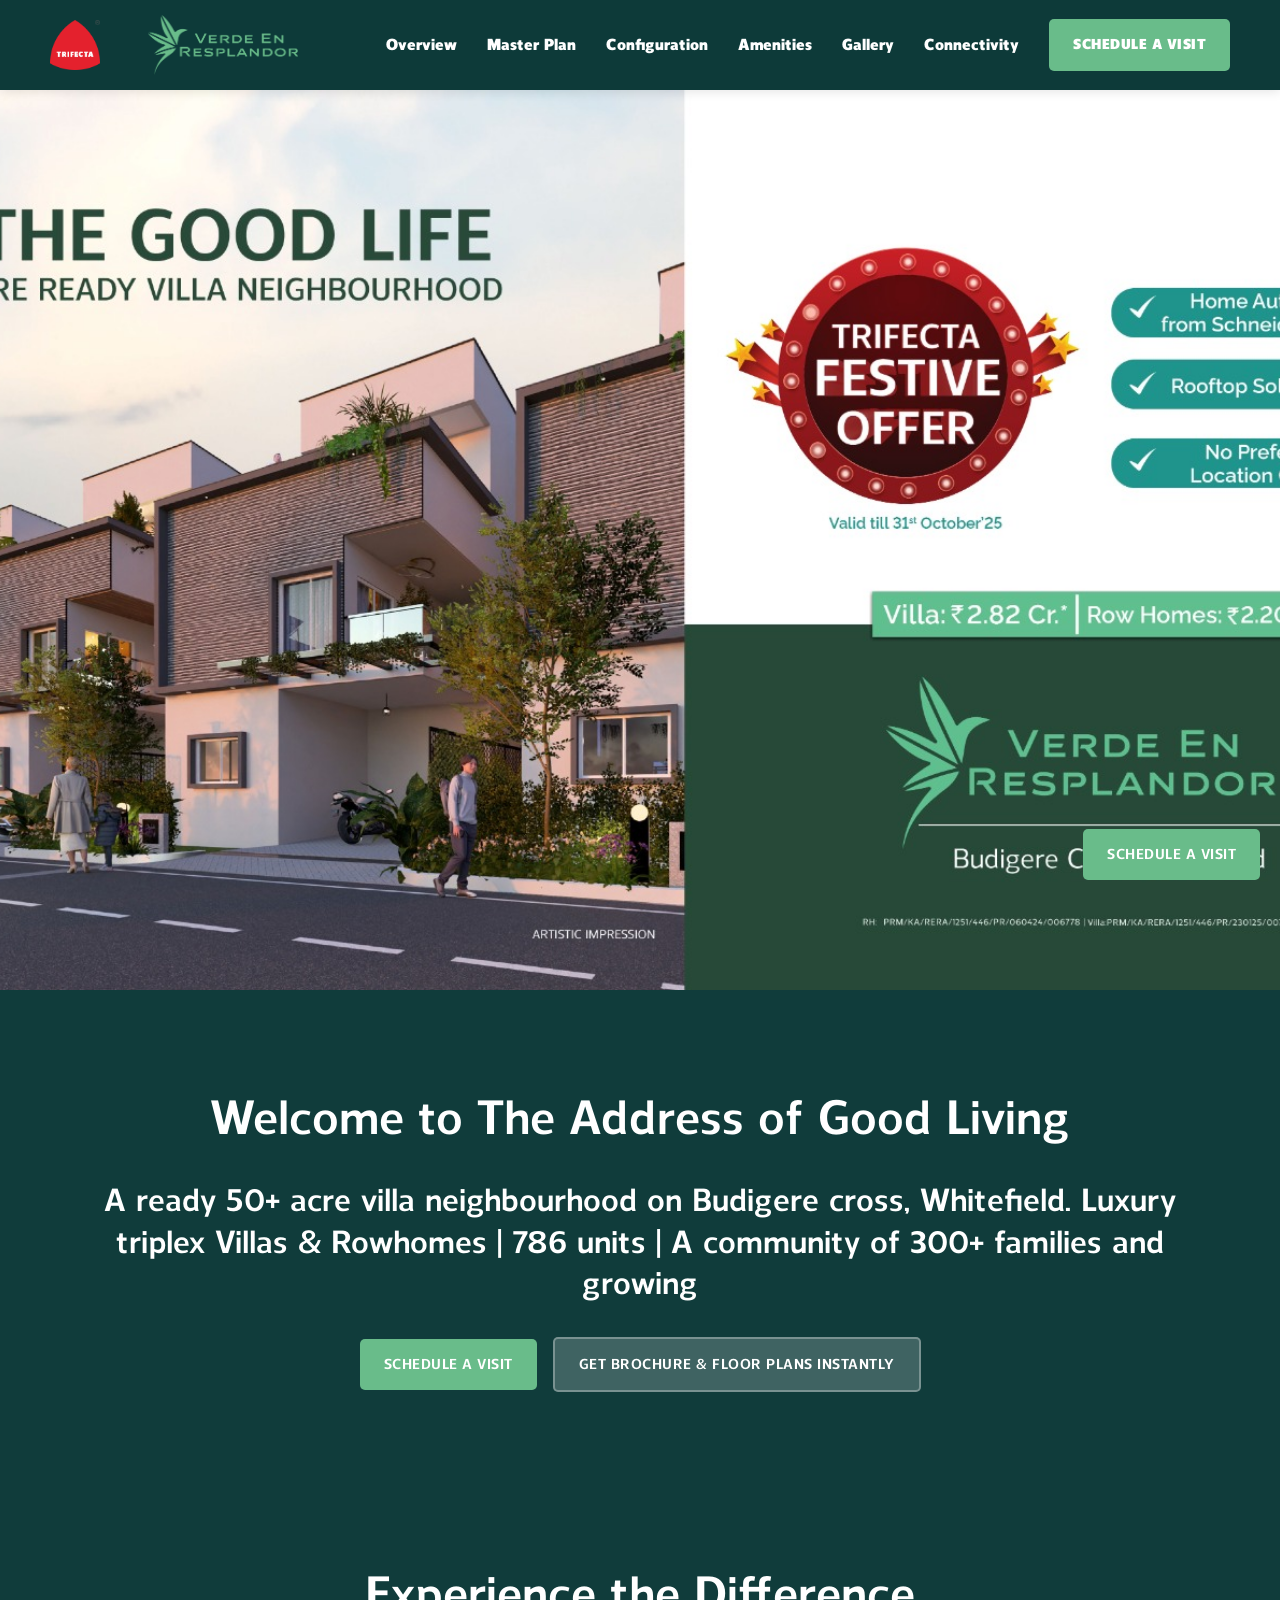
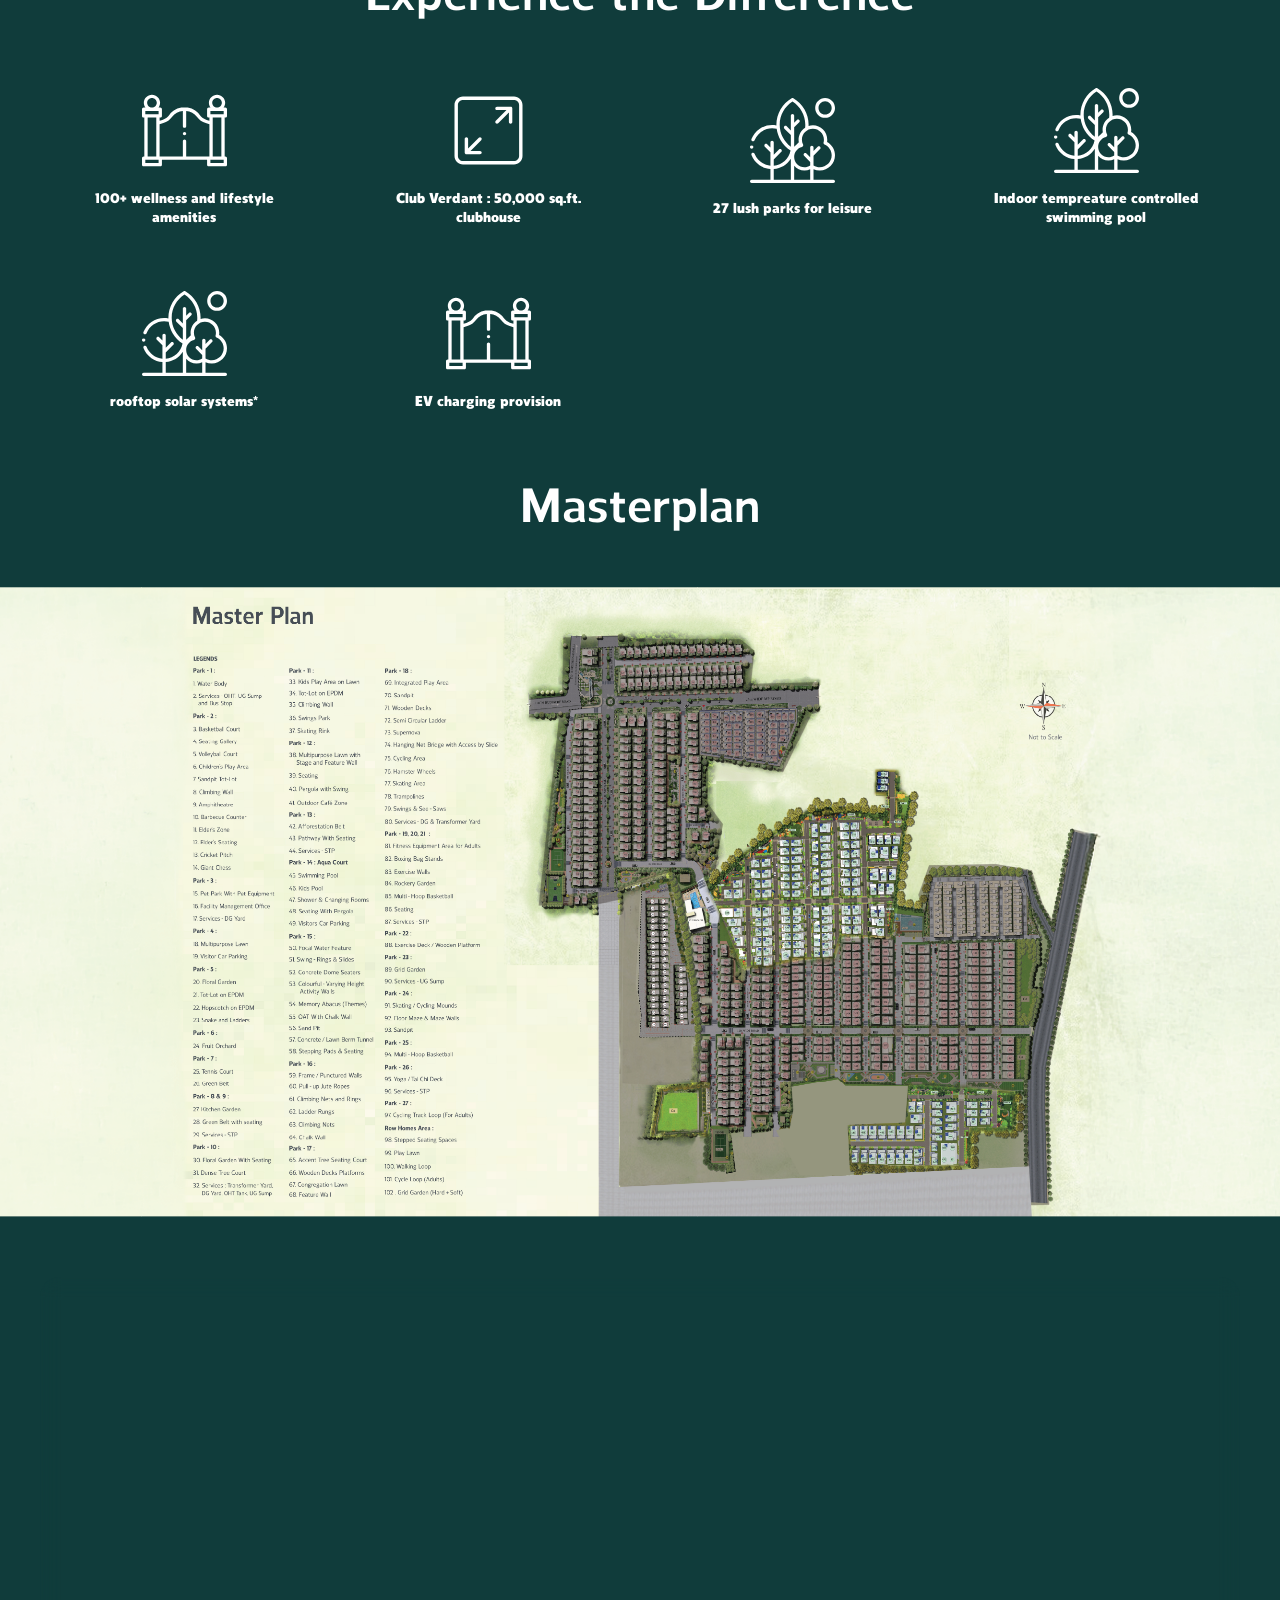
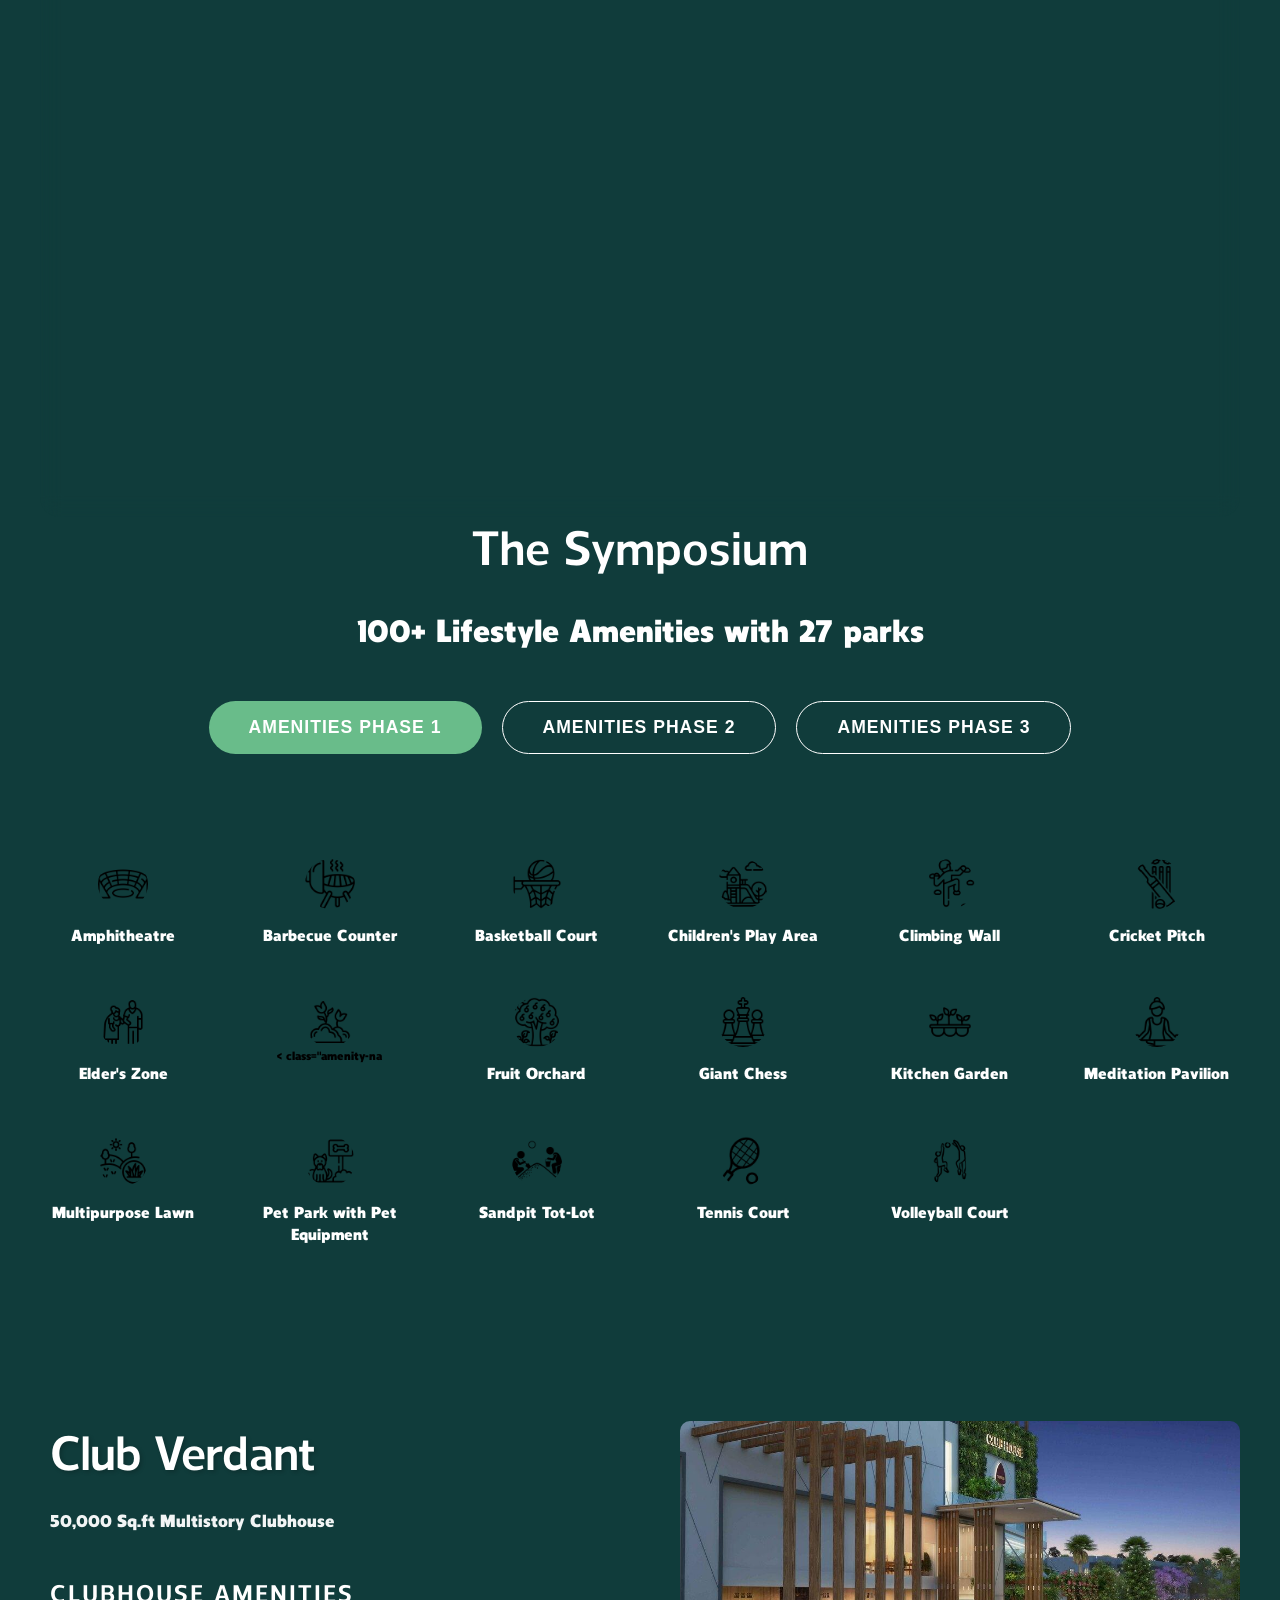
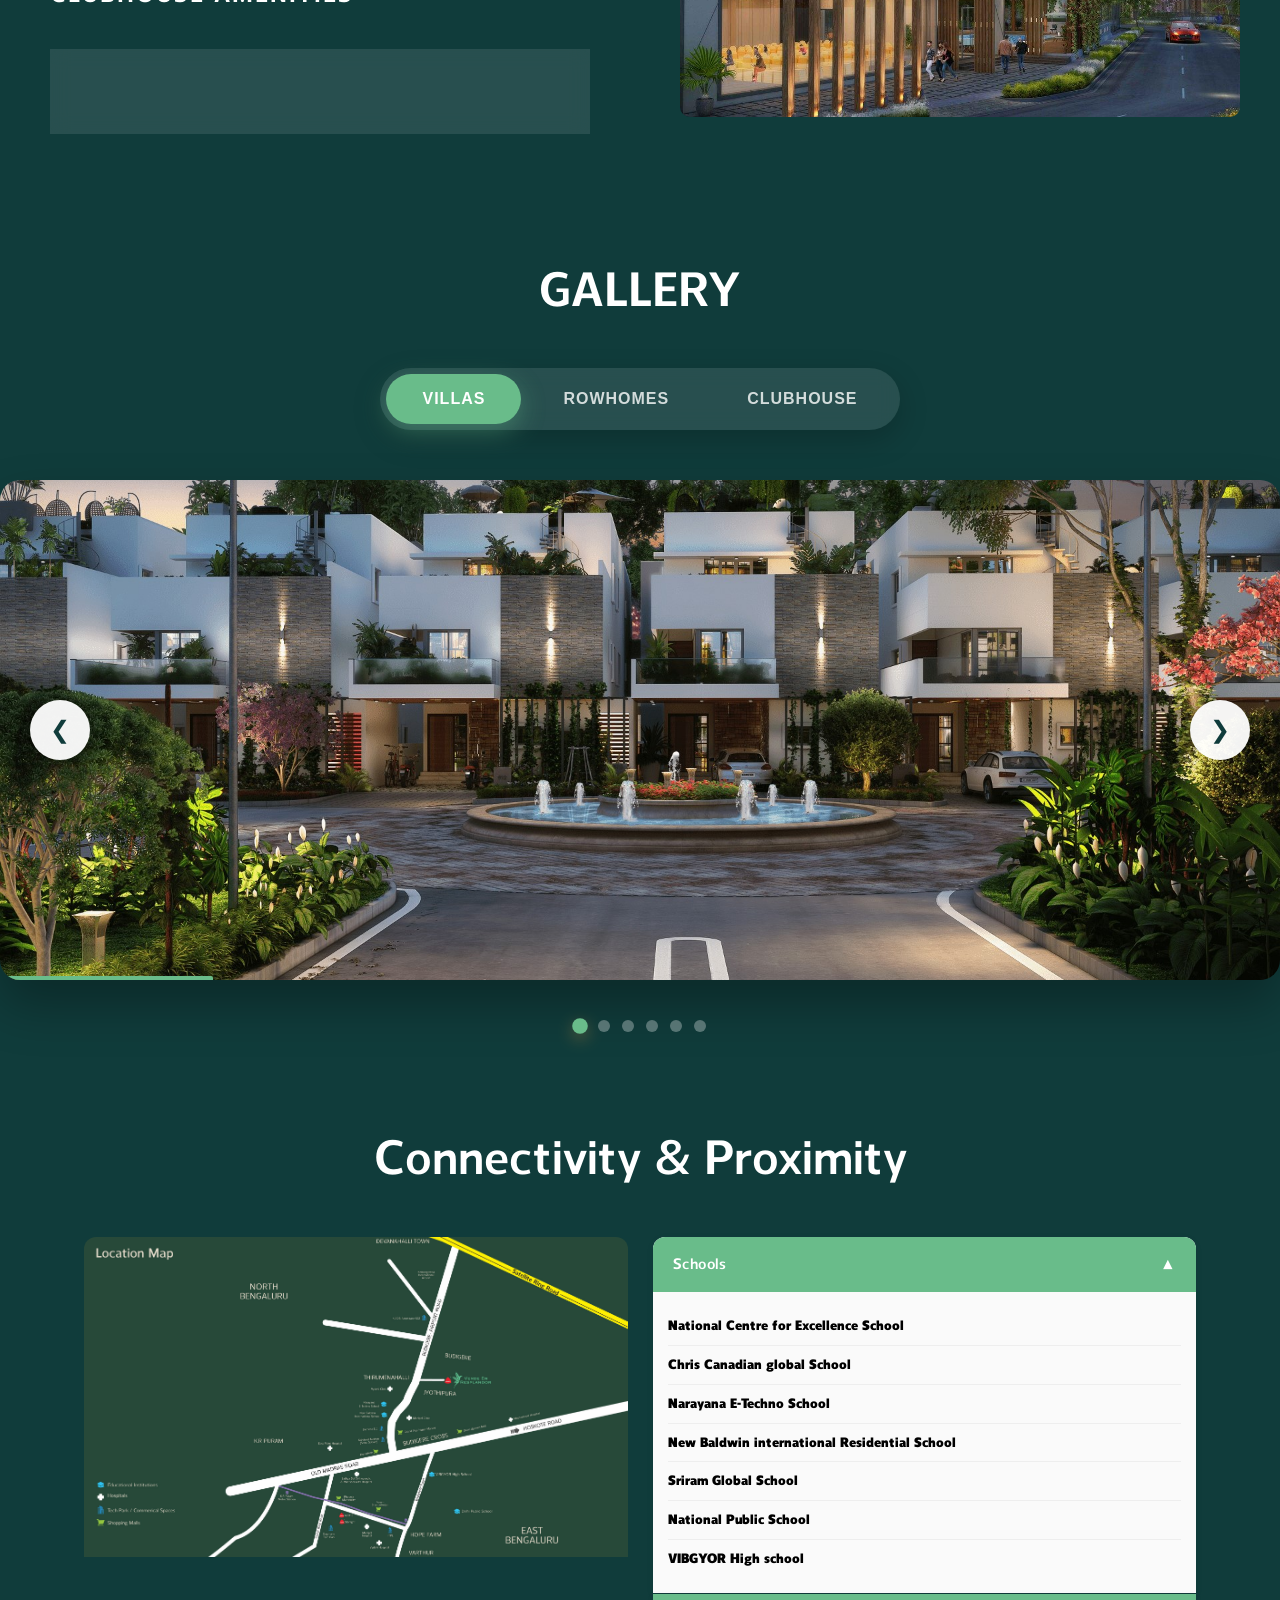
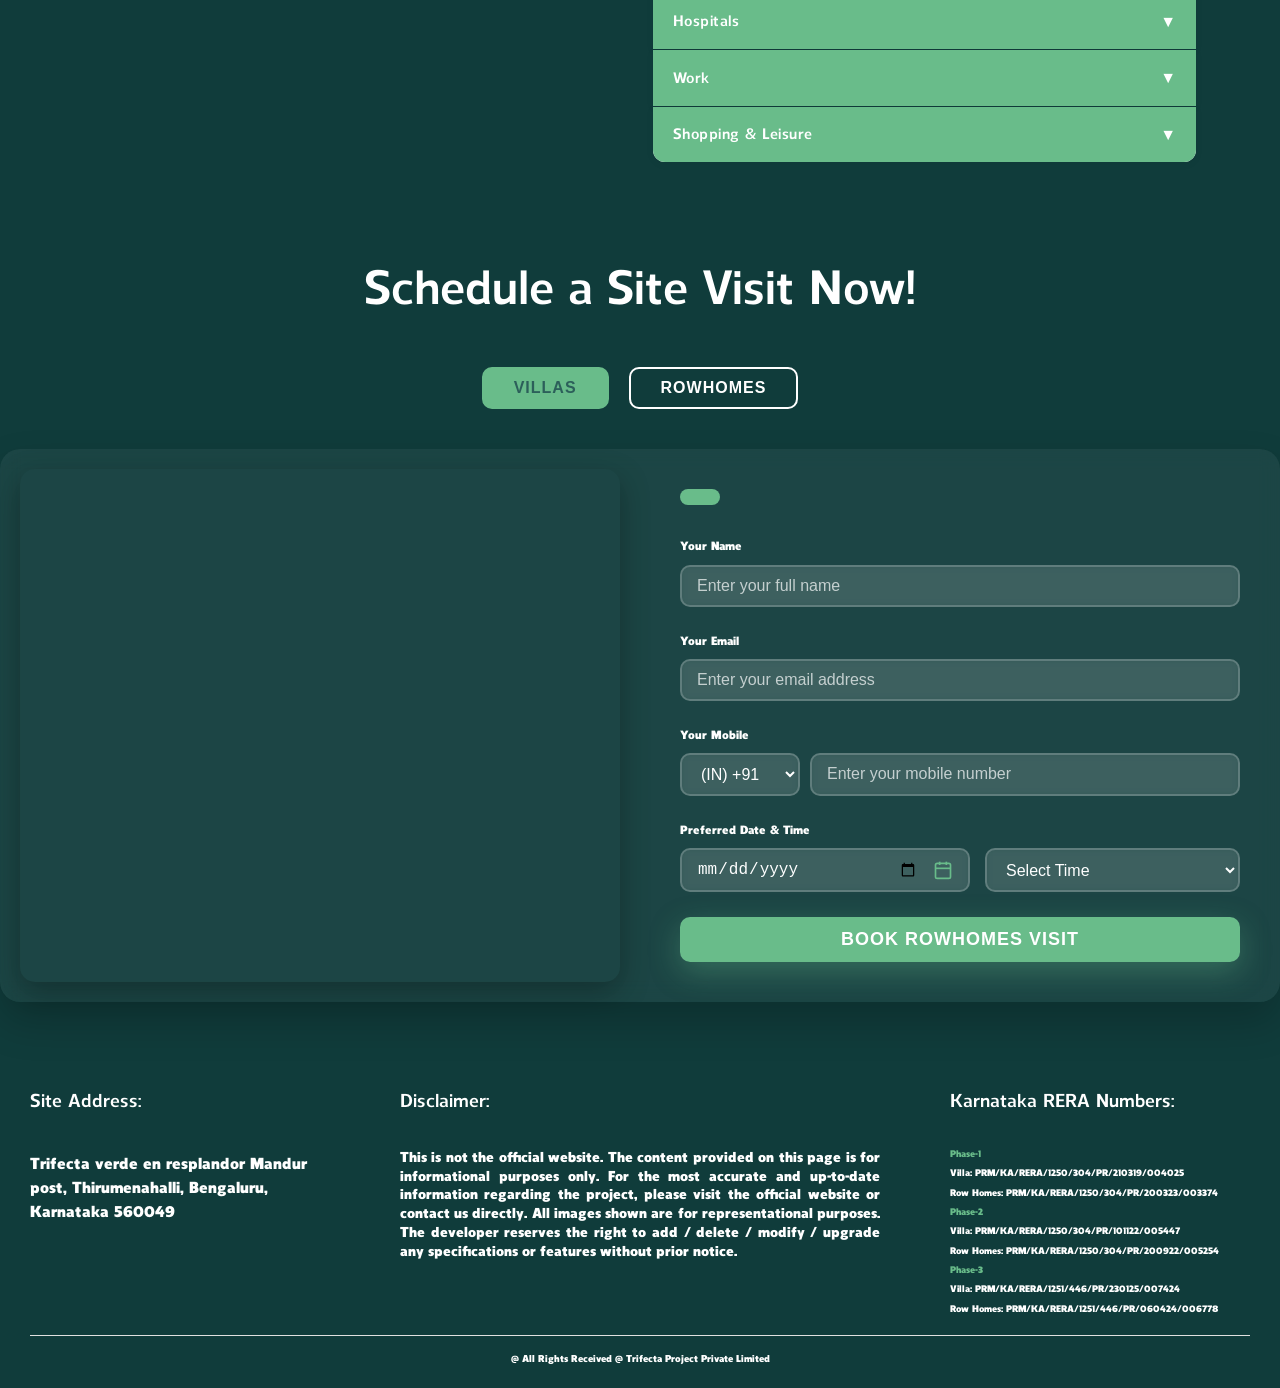
==== commit 939c4122: "changed done" ====
--- a/index.html
+++ b/index.html
@@ -2,13 +2,13 @@
 <html lang="en">
 <head>
     <!-- Google tag (gtag.js) -->
-<script async src="https://www.googletagmanager.com/gtag/js?id=AW-17590101744"></script>
-<script>
-  window.dataLayer = window.dataLayer || [];
-  function gtag(){dataLayer.push(arguments);}
-  gtag('js', new Date());
-  gtag('config', 'AW-17590101744');
-</script>
+    <script async src="https://www.googletagmanager.com/gtag/js?id=AW-17590101744"></script>
+    <script>
+    window.dataLayer = window.dataLayer || [];
+    function gtag(){dataLayer.push(arguments);}
+    gtag('js', new Date());
+    gtag('config', 'AW-17590101744');
+    </script>
     <meta charset="UTF-8">
     <meta name="viewport" content="width=device-width, initial-scale=1.0">
     <title>Trifecta Verde En Resplandor | Budigere Rd, Whitefield</title>
@@ -290,14 +290,6 @@
     <div id="masterplan section-gap" class="mp-container">
         <div class="mp-header">
             <h1 class="section-title">Masterplan</h1>
-            <!-- <div class="mp-toggle-buttons">
-                <button class="mp-toggle-btn mp-active" onclick="mpShowPlan('villas')">
-                    Villas
-                </button>
-                <button class="mp-toggle-btn" onclick="mpShowPlan('rowhomes')">
-                    RowHomes
-                </button>
-            </div> -->
         </div>
 
         <div class="mp-content">
@@ -306,202 +298,16 @@
                 <div class="mp-image-container">
                     <img src="./images/master plan.webp" 
                          alt="Villas Masterplan" 
-                         class="mp-image">
-                </div>
-
-                <!-- <div class="mp-points-section">
-                    <div class="mp-points-grid">
-                        <div class="mp-point-item">
-                            <div class="mp-point-number">1</div>
-                            <div class="mp-point-name">Mini Amphitheatre</div>
-                        </div>
-
-                        <div class="mp-point-item">
-                            <div class="mp-point-number">2</div>
-                            <div class="mp-point-name">Outdoor Performance</div>
-                        </div>
-
-                        <div class="mp-point-item">
-                            <div class="mp-point-number">3</div>
-                            <div class="mp-point-name">Open Sits Outs</div>
-                        </div>
-
-                        <div class="mp-point-item">
-                            <div class="mp-point-number">4</div>
-                            <div class="mp-point-name">Lotus Pond</div>
-                        </div>
-
-                        <div class="mp-point-item">
-                            <div class="mp-point-number">5</div>
-                            <div class="mp-point-name">Kids Play Area</div>
-                        </div>
-
-                        <div class="mp-point-item">
-                            <div class="mp-point-number">6</div>
-                            <div class="mp-point-name">Cricket Pitch</div>
-                        </div>
-
-                        <div class="mp-point-item">
-                            <div class="mp-point-number">7</div>
-                            <div class="mp-point-name">Reception</div>
-                        </div>
-
-                        <div class="mp-point-item">
-                            <div class="mp-point-number">8</div>
-                            <div class="mp-point-name">Senior Park</div>
-                        </div>
-
-                        <div class="mp-point-item">
-                            <div class="mp-point-number">9</div>
-                            <div class="mp-point-name">Sand Pitz</div>
-                        </div>
-
-                        <div class="mp-point-item">
-                            <div class="mp-point-number">10</div>
-                            <div class="mp-point-name">Clubhouse</div>
-                        </div>
-
-                        <div class="mp-point-item">
-                            <div class="mp-point-number">11</div>
-                            <div class="mp-point-name">Gathering Space</div>
-                        </div>
-
-                        <div class="mp-point-item">
-                            <div class="mp-point-number">12</div>
-                            <div class="mp-point-name">Fountain Plaza</div>
-                        </div>
-
-                        <div class="mp-point-item">
-                            <div class="mp-point-number">13</div>
-                            <div class="mp-point-name">Heb Garden</div>
-                        </div>
-
-                        <div class="mp-point-item">
-                            <div class="mp-point-number">14</div>
-                            <div class="mp-point-name">Open Ground</div>
-                        </div>
-
-                        <div class="mp-point-item">
-                            <div class="mp-point-number">15</div>
-                            <div class="mp-point-name">Waterbody</div>
-                        </div>
-
-                        <div class="mp-point-item">
-                            <div class="mp-point-number">16</div>
-                            <div class="mp-point-name">Butterfly Garden</div>
-                        </div>
-
-                        <div class="mp-point-item">
-                            <div class="mp-point-number">17</div>
-                            <div class="mp-point-name">Amphitheatre</div>
-                        </div>
-
-                        <div class="mp-point-item">
-                            <div class="mp-point-number">18</div>
-                            <div class="mp-point-name">Swimming Pool</div>
-                        </div>
-
-                        <div class="mp-point-item">
-                            <div class="mp-point-number">19</div>
-                            <div class="mp-point-name">Kids Swimming Pool</div>
-                        </div>
-
-                        <div class="mp-point-item">
-                            <div class="mp-point-number">20</div>
-                            <div class="mp-point-name">Half Basketball Court</div>
-                        </div>
-
-                        <div class="mp-point-item">
-                            <div class="mp-point-number">21</div>
-                            <div class="mp-point-name">Fitness Trail</div>
-                        </div>
-
-                        <div class="mp-point-item">
-                            <div class="mp-point-number">22</div>
-                            <div class="mp-point-name">Open Gym</div>
-                        </div>
-
-                        <div class="mp-point-item">
-                            <div class="mp-point-number">23</div>
-                            <div class="mp-point-name">Lily Pond</div>
-                        </div>
-                    </div>
-                </div> -->
-            </div>
-
-            <!-- RowHomes Plan -->
-            <div id="mp-rowhomes" class="mp-plan-view">
-                <div class="mp-image-container">
-                    <img src="./images/master plan.webp" 
-                         alt="RowHomes Masterplan" 
-                         class="mp-image">
-                </div>
-
-                <div class="mp-points-section">
-                    <div class="mp-points-grid">
-                        <div class="mp-point-item">
-                            <div class="mp-point-number">1</div>
-                            <div class="mp-point-name">Mini Amphitheatre</div>
-                        </div>
-
-                        <div class="mp-point-item">
-                            <div class="mp-point-number">2</div>
-                            <div class="mp-point-name">Outdoor Performance</div>
-                        </div>
-
-                        <div class="mp-point-item">
-                            <div class="mp-point-number">3</div>
-                            <div class="mp-point-name">Open Sits Outs</div>
-                        </div>
-
-                        <div class="mp-point-item">
-                            <div class="mp-point-number">4</div>
-                            <div class="mp-point-name">Lotus Pond</div>
-                        </div>
-
-                        <div class="mp-point-item">
-                            <div class="mp-point-number">5</div>
-                            <div class="mp-point-name">Kids Play Area</div>
-                        </div>
-
-                        <div class="mp-point-item">
-                            <div class="mp-point-number">6</div>
-                            <div class="mp-point-name">Cricket Pitch</div>
-                        </div>
-
-                        <div class="mp-point-item">
-                            <div class="mp-point-number">7</div>
-                            <div class="mp-point-name">Reception</div>
-                        </div>
-
-                        <div class="mp-point-item">
-                            <div class="mp-point-number">8</div>
-                            <div class="mp-point-name">Senior Park</div>
-                        </div>
-
-                        <div class="mp-point-item">
-                            <div class="mp-point-number">9</div>
-                            <div class="mp-point-name">Sand Pitz</div>
-                        </div>
-
-                        <div class="mp-point-item">
-                            <div class="mp-point-number">10</div>
-                            <div class="mp-point-name">Clubhouse</div>
-                        </div>
-
-                        <div class="mp-point-item">
-                            <div class="mp-point-number">11</div>
-                            <div class="mp-point-name">Gathering Space</div>
-                        </div>
-
-                        <div class="mp-point-item">
-                            <div class="mp-point-number">12</div>
-                            <div class="mp-point-name">Fountain Plaza</div>
-                        </div>
-                    </div>
-                </div>
-            </div>
-        </div>
+                         class="mp-image"
+                         id="masterplanImage">
+                </div>
+            </div>
+        </div>
+    </div>
+    <!-- Fullscreen Overlay (add this after your existing section) -->
+    <div class="mp-fullscreen-overlay" id="fullscreenOverlay">
+        <button class="mp-close-btn" id="closeBtn">&times;</button>
+        <img src="" alt="Masterplan Fullscreen" class="mp-fullscreen-image" id="fullscreenImage2">
     </div>
 
     <div class="floor-plans-container" id="configuration">
@@ -512,8 +318,8 @@
         <h1 class="section-title">Explore the Unit Plans</h1>
 
         <div class="facing-buttons">
-            <button class="facing-btn" data-facing="east">VILLAS</button>
-            <button class="facing-btn active" data-facing="north">ROWHOMES</button>
+            <button class="facing-btn active" data-facing="east">VILLAS</button>
+            <button class="facing-btn " data-facing="north">ROWHOMES</button>
         </div>
 
         <div class="floor-plan-slider-container">
@@ -910,18 +716,19 @@
         <div class="right-section">
             <div class="image-placeholder">
                 <div>
-                    <img src="./Clubhouse Images/01 Club-Verdant-Side.jpeg" alt="Club Verdant Exterior">
-                </div>
-            </div>
-        </div>
+                    <img src="./Clubhouse Images/01 Club-Verdant-Side.jpeg" alt="Club Verdant Exterior" >
+                </div>
+            </div>
+        </div>
+        
     </div>
 
     <div class="gallery-interior-showcase " id="gallery">
             <div class="gallery-showcase-header">
                 <h1 class="section-title">GALLERY</h1>
                 <div class="gallery-face-toggle">
-                    <button class="gallery-face-btn" data-gallery-face="east">VILLAS</button>
-                    <button class="gallery-face-btn gallery-active" data-gallery-face="north">ROWHOMES</button>
+                    <button class="gallery-face-btn gallery-active" data-gallery-face="east">VILLAS</button>
+                    <button class="gallery-face-btn " data-gallery-face="north">ROWHOMES</button>
                     <button class="gallery-face-btn" data-gallery-face="clubhouse">CLUBHOUSE</button>
                 </div>
             </div>
@@ -948,9 +755,10 @@
         <div class="la-content-wrapper">
         <!-- Map Section -->
         <div class="la-map-container">
-            <img src="./images/Location map.jpg" alt="map" class="la-map-image">
+            <img src="./images/Location map.jpg" alt="map" class="la-map-image" id="locationMapImage">
             
         </div>
+        
 
         <!-- Amenities Section -->
         <div class="la-amenities-container">
@@ -1036,7 +844,12 @@
             <!-- Add more sections (Malls, Offices, Schools, etc.) here like original -->
         </div>
         </div>
+        
     </section>
+    <div class="la-fullscreen-overlay" id="laFullscreenOverlay">
+            <button class="la-close-btn" id="laCloseBtn">&times;</button>
+            <img src="./images/Location map.jpg" alt="Location Map Fullscreen" class="la-fullscreen-image" id="laFullscreenImage">
+    </div>
 
     <div class="booking-container" id="booking">
         <div class="booking-header-section">
@@ -1301,6 +1114,4 @@
    
 
 </body>
-</html>
-
-
+</html>
--- a/style.css
+++ b/style.css
@@ -1,37 +1,37 @@
 /* Regular */
 @font-face {
-  font-family: 'Regan';
-  src: url('./fonts/The\ Northern\ Block\ -\ Regan-Black.otf') format('opentype');
+  font-family: "Regan";
+  src: url("./fonts/The\ Northern\ Block\ -\ Regan-Black.otf")
+    format("opentype");
   font-weight: 400;
   font-style: normal;
 }
 
 /* Bold */
 @font-face {
-  font-family: 'Regan';
-  src: url('./fonts/The\ Northern\ Block\ -\ Regan-Bold.otf') format('opentype');
+  font-family: "Regan";
+  src: url("./fonts/The\ Northern\ Block\ -\ Regan-Bold.otf") format("opentype");
   font-weight: 700;
   font-style: normal;
 }
 
 /* Italic */
 @font-face {
-  font-family: 'Regan';
-  src: url('./fonts/The\ Northern\ Block\ -\ Regan-DemiBoldItalic.otf') format('opentype');
+  font-family: "Regan";
+  src: url("./fonts/The\ Northern\ Block\ -\ Regan-DemiBoldItalic.otf")
+    format("opentype");
   font-weight: 400;
   font-style: italic;
 }
 
 /* Extra Bold */
 @font-face {
-  font-family: 'Regan';
-  src: url('./fonts/The\ Northern\ Block\ -\ Regan-ExtraBold.otf') format('opentype');
+  font-family: "Regan";
+  src: url("./fonts/The\ Northern\ Block\ -\ Regan-ExtraBold.otf")
+    format("opentype");
   font-weight: 800;
   font-style: normal;
 }
-
-
-
 
 * {
   margin: 0;
@@ -39,9 +39,8 @@
   box-sizing: border-box;
 }
 
-
 body {
-  font-family: 'Regan', sans-serif !important;
+  font-family: "Regan", sans-serif !important;
   line-height: 1.6;
   /* overflow: hidden; */
   background-color: #103c3b;
@@ -101,7 +100,7 @@
   left: 0;
   width: 0;
   height: 2px;
-  background-color: #69BC8A;
+  background-color: #69bc8a;
   transition: width 0.3s ease;
 }
 
@@ -115,7 +114,7 @@
 
 /* Button */
 .btn {
-  background-color: #69BC8A;
+  background-color: #69bc8a;
   color: white;
   border: none;
   padding: 12px 24px;
@@ -128,7 +127,7 @@
 }
 
 .btn:hover {
-  background-color: #69BC8A;
+  background-color: #69bc8a;
   transform: translateY(-2px);
   box-shadow: 0 4px 12px #69bc8a46;
 }
@@ -291,7 +290,7 @@
   width: 100%;
   height: 100vh;
   overflow: hidden;
-  background-image: url(./images/landingpage/Website\ Villa\ Offer\ Creative\ Desktop.jpg);
+  background-image: url(./Website-Villa-Offer-Landing-page/Website-Villa-Offer-Creative-Desktop.jpg);
   background-position: center;
   background-repeat: no-repeat;
   background-size: cover;
@@ -401,12 +400,12 @@
 }
 
 .btn-primary {
-  background-color: #69BC8A;
+  background-color: #69bc8a;
   color: white;
 }
 
 .btn-primary:hover {
-  background-color: #69BC8A;
+  background-color: #69bc8a;
   transform: translateY(-2px);
 }
 
@@ -442,7 +441,7 @@
 }
 
 .badge strong {
-  color: #69BC8A;
+  color: #69bc8a;
   font-size: 1.2rem;
 }
 
@@ -485,7 +484,7 @@
 .form-group input:focus,
 .form-group select:focus {
   outline: none;
-  border-color: #69BC8A;
+  border-color: #69bc8a;
   background: rgba(255, 255, 255, 0.15);
 }
 
@@ -536,8 +535,8 @@
 }
 
 .checkbox-group input[type="checkbox"]:checked + .checkmark {
-  background-color: #69BC8A;
-  border-color: #69BC8A;
+  background-color: #69bc8a;
+  border-color: #69bc8a;
 }
 
 .checkbox-group input[type="checkbox"]:checked + .checkmark:after {
@@ -554,7 +553,7 @@
 
 .btn-form {
   width: 100%;
-  background-color: #69BC8A;
+  background-color: #69bc8a;
   color: white;
   font-size: 1rem;
   padding: 1rem;
@@ -562,7 +561,7 @@
 }
 
 .btn-form:hover {
-  background-color: #69BC8A;
+  background-color: #69bc8a;
 }
 
 .form-note {
@@ -622,7 +621,7 @@
 }
 
 .indicator.active {
-  background: #69BC8A;
+  background: #69bc8a;
   transform: scale(1.2);
 }
 
@@ -737,7 +736,7 @@
   .btn {
     /* width: 280px; */
     max-width: 100%;
-    background-color: #69BC8A;
+    background-color: #69bc8a;
   }
 
   .property-badges {
@@ -788,7 +787,7 @@
 }
 .prop-main-section {
   /* background: linear-gradient(135deg, #1a3e3e 0%, #0f1419 100%); */
-  background-color: #103C3B;
+  background-color: #103c3b;
   padding: 60px 20px 40px;
   min-height: 100vh;
 }
@@ -821,9 +820,9 @@
 }
 
 .prop-toggle-btn.prop-active {
-  background: linear-gradient(135deg, #69BC8A 0%, #69BC8A 100%);
+  background: linear-gradient(135deg, #69bc8a 0%, #69bc8a 100%);
   color: white;
-  border-color: #69BC8A;
+  border-color: #69bc8a;
   transform: translateY(-2px);
   box-shadow: 0 8px 25px #69bc8a57;
 }
@@ -898,11 +897,11 @@
 .prop-feature-value {
   font-size: 1.2rem;
   font-weight: 600;
-  color: #69BC8A;
+  color: #69bc8a;
 }
 
 .prop-view-btn {
-  background: linear-gradient(135deg, #69BC8A 0%, #69BC8A 100%);
+  background: linear-gradient(135deg, #69bc8a 0%, #69bc8a 100%);
   color: white;
   padding: 12px 30px;
   border: none;
@@ -1088,7 +1087,7 @@
 }
 
 .gallery-face-btn.gallery-active {
-  background: linear-gradient(135deg, #69BC8A, #69BC8A);
+  background: linear-gradient(135deg, #69bc8a, #69bc8a);
   color: white;
   box-shadow: 0 8px 25px #69bc8a65;
 }
@@ -1257,7 +1256,7 @@
 }
 
 .gallery-pagination-dot.gallery-active {
-  background: #69BC8A;
+  background: #69bc8a;
   transform: scale(1.3);
   box-shadow: 0 4px 12px rgba(212, 147, 62, 0.4);
 }
@@ -1267,7 +1266,7 @@
   bottom: 0;
   left: 0;
   height: 4px;
-  background: linear-gradient(90deg, #69BC8A, #69BC8A);
+  background: linear-gradient(90deg, #69bc8a, #69bc8a);
   transition: width 0.8s cubic-bezier(0.25, 0.46, 0.45, 0.94);
   border-radius: 0 2px 0 0;
 }
@@ -1372,202 +1371,199 @@
   animation: gallerySlideInFromLeft 0.8s cubic-bezier(0.25, 0.46, 0.45, 0.94);
 }
 
-
-
 /* masterplan section */
 
-
-        .mp-container {
-            max-width: 1400px;
-            margin: 0 auto;
-        }
-
-        .mp-header {
-            text-align: center;
-            margin-bottom: 50px;
-        }
-
-        .mp-title {
-            font-size: clamp(2.5rem, 5vw, 3.5rem);
-            font-weight: 300;
-            color: #ffffff;
-            margin-bottom: 40px;
-            letter-spacing: 3px;
-        }
-
-        .mp-toggle-buttons {
-            display: flex;
-            gap: 15px;
-            justify-content: center;
-            flex-wrap: wrap;
-        }
-
-        .mp-toggle-btn {
-            padding: 12px 40px;
-            font-size: 1rem;
-            font-weight: 400;
-            border: 1px solid rgba(255, 255, 255, 0.3);
-            background: transparent;
-            color: #ffffff;
-            cursor: pointer;
-            transition: all 0.3s ease;
-            border-radius: 4px;
-            text-transform: capitalize;
-            letter-spacing: 1px;
-        }
-
-        .mp-toggle-btn:hover {
-            background: rgba(255, 255, 255, 0.1);
-            border-color: rgba(255, 255, 255, 0.5);
-        }
-
-        .mp-toggle-btn.mp-active {
-            background: #ffffff;
-            color: #0a3d3d;
-            border-color: #ffffff;
-        }
-
-        .mp-content {
-            position: relative;
-        }
-
-        .mp-plan-view {
-            display: none;
-            animation: mpFadeIn 0.5s ease-in-out;
-        }
-
-        .mp-plan-view.mp-active {
-            display: block;
-        }
-
-        @keyframes mpFadeIn {
-            from {
-                opacity: 0;
-            }
-            to {
-                opacity: 1;
-            }
-        }
-
-        .mp-image-container {
-            width: 100%;
-            margin-bottom: 60px;
-        }
-
-        .mp-image {
-            width: 100%;
-            height: 70vh;
-            display: block;
-        }
-
-        .mp-points-section {
-            padding: 0 20px;
-        }
-
-        .mp-points-grid {
-            display: grid;
-            grid-template-columns: repeat(5, 1fr);
-            gap: 20px 40px;
-            max-width: 1200px;
-            margin: 0 auto;
-        }
-
-        .mp-point-item {
-            text-align: left;
-            background: rgba(255, 255, 255, 0.05);
-            padding: 10px 10px;
-            border-radius: 8px;
-            display: flex;
-            gap: 1rem;
-             align-items: center;
-        }
-
-        .mp-point-number {
-            font-size: 1.1rem;
-            font-weight: 400;
-            color: rgba(255, 255, 255, 0.5);
-            margin-bottom: 6px;
-        }
-
-        .mp-point-name {
-            font-size: 1rem;
-            font-weight: 400;
-            color: rgba(255, 255, 255, 0.85);
-            line-height: 1.4;
-        }
-
-        @media (max-width: 1024px) {
-            .mp-points-grid {
-                grid-template-columns: repeat(2, 1fr);
-                gap: 18px 30px;
-            }
-        }
-
-        @media (max-width: 768px) {
-            body {
-                padding: 40px 15px;
-            }
-
-            .mp-title {
-                font-size: 2rem;
-                margin-bottom: 30px;
-                letter-spacing: 2px;
-            }
-
-            .mp-toggle-btn {
-                padding: 10px 30px;
-                font-size: 0.95rem;
-            }
-
-            .mp-image-container {
-                margin-bottom: 40px;
-            }
-
-            .mp-points-section {
-                padding: 0 10px;
-                display: none;
-            }
-
-            .mp-points-grid {
-                grid-template-columns: 1fr;
-                gap: 15px;
-            }
-
-            .mp-point-number {
-                font-size: 1rem;
-            }
-
-            .mp-point-name {
-                font-size: 0.95rem;
-            }
-        }
-
-        @media (max-width: 480px) {
-            .mp-toggle-buttons {
-                gap: 10px;
-            }
-
-            .mp-toggle-btn {
-                padding: 8px 24px;
-                font-size: 0.9rem;
-            }
-
-            .mp-points-grid {
-                gap: 12px;
-            }
-
-            .mp-point-item {
-                padding: 12px 16px;
-            }
-
-            .mp-point-number {
-                font-size: 0.95rem;
-            }
-
-            .mp-point-name {
-                font-size: 0.9rem;
-            }
-        }
+.mp-container {
+  max-width: 1400px;
+  margin: 0 auto;
+}
+
+.mp-header {
+  text-align: center;
+  margin-bottom: 50px;
+}
+
+.mp-title {
+  font-size: clamp(2.5rem, 5vw, 3.5rem);
+  font-weight: 300;
+  color: #ffffff;
+  margin-bottom: 40px;
+  letter-spacing: 3px;
+}
+
+.mp-toggle-buttons {
+  display: flex;
+  gap: 15px;
+  justify-content: center;
+  flex-wrap: wrap;
+}
+
+.mp-toggle-btn {
+  padding: 12px 40px;
+  font-size: 1rem;
+  font-weight: 400;
+  border: 1px solid rgba(255, 255, 255, 0.3);
+  background: transparent;
+  color: #ffffff;
+  cursor: pointer;
+  transition: all 0.3s ease;
+  border-radius: 4px;
+  text-transform: capitalize;
+  letter-spacing: 1px;
+}
+
+.mp-toggle-btn:hover {
+  background: rgba(255, 255, 255, 0.1);
+  border-color: rgba(255, 255, 255, 0.5);
+}
+
+.mp-toggle-btn.mp-active {
+  background: #ffffff;
+  color: #0a3d3d;
+  border-color: #ffffff;
+}
+
+.mp-content {
+  position: relative;
+}
+
+.mp-plan-view {
+  display: none;
+  animation: mpFadeIn 0.5s ease-in-out;
+}
+
+.mp-plan-view.mp-active {
+  display: block;
+}
+
+@keyframes mpFadeIn {
+  from {
+    opacity: 0;
+  }
+  to {
+    opacity: 1;
+  }
+}
+
+.mp-image-container {
+  width: 100%;
+  margin-bottom: 60px;
+}
+
+.mp-image {
+  width: 100%;
+  height: 70vh;
+  display: block;
+}
+
+.mp-points-section {
+  padding: 0 20px;
+}
+
+.mp-points-grid {
+  display: grid;
+  grid-template-columns: repeat(5, 1fr);
+  gap: 20px 40px;
+  max-width: 1200px;
+  margin: 0 auto;
+}
+
+.mp-point-item {
+  text-align: left;
+  background: rgba(255, 255, 255, 0.05);
+  padding: 10px 10px;
+  border-radius: 8px;
+  display: flex;
+  gap: 1rem;
+  align-items: center;
+}
+
+.mp-point-number {
+  font-size: 1.1rem;
+  font-weight: 400;
+  color: rgba(255, 255, 255, 0.5);
+  margin-bottom: 6px;
+}
+
+.mp-point-name {
+  font-size: 1rem;
+  font-weight: 400;
+  color: rgba(255, 255, 255, 0.85);
+  line-height: 1.4;
+}
+
+@media (max-width: 1024px) {
+  .mp-points-grid {
+    grid-template-columns: repeat(2, 1fr);
+    gap: 18px 30px;
+  }
+}
+
+@media (max-width: 768px) {
+  body {
+    padding: 40px 15px;
+  }
+
+  .mp-title {
+    font-size: 2rem;
+    margin-bottom: 30px;
+    letter-spacing: 2px;
+  }
+
+  .mp-toggle-btn {
+    padding: 10px 30px;
+    font-size: 0.95rem;
+  }
+
+  .mp-image-container {
+    margin-bottom: 40px;
+  }
+
+  .mp-points-section {
+    padding: 0 10px;
+    display: none;
+  }
+
+  .mp-points-grid {
+    grid-template-columns: 1fr;
+    gap: 15px;
+  }
+
+  .mp-point-number {
+    font-size: 1rem;
+  }
+
+  .mp-point-name {
+    font-size: 0.95rem;
+  }
+}
+
+@media (max-width: 480px) {
+  .mp-toggle-buttons {
+    gap: 10px;
+  }
+
+  .mp-toggle-btn {
+    padding: 8px 24px;
+    font-size: 0.9rem;
+  }
+
+  .mp-points-grid {
+    gap: 12px;
+  }
+
+  .mp-point-item {
+    padding: 12px 16px;
+  }
+
+  .mp-point-number {
+    font-size: 0.95rem;
+  }
+
+  .mp-point-name {
+    font-size: 0.9rem;
+  }
+}
 /* floor plan style */
 
 .floor-plans-container {
@@ -1625,7 +1621,7 @@
 }
 
 .facing-btn.active {
-  background: #69BC8A;
+  background: #69bc8a;
   color: white;
   box-shadow: 0 5px 15px #69bc8a4c;
 }
@@ -1771,7 +1767,7 @@
 
 .table-row {
   display: grid;
-  grid-template-columns: 1fr 1fr 1fr ;
+  grid-template-columns: 1fr 1fr 1fr;
   padding: 20px;
   border-bottom: 1px solid rgba(44, 85, 48, 0.1);
   transition: background-color 0.3s ease;
@@ -1795,7 +1791,7 @@
 }
 
 .get-pricing-btn {
-  background: linear-gradient(135deg, #69BC8A, #69BC8A);
+  background: linear-gradient(135deg, #69bc8a, #69bc8a);
   color: white;
   border: none;
   padding: 15px 40px;
@@ -1892,7 +1888,7 @@
 }
 
 .floor-plan-indicator.active {
-  background: #69BC8A;
+  background: #69bc8a;
   transform: scale(1.2);
 }
 
@@ -2001,7 +1997,7 @@
 }
 
 .la-amenity-header {
-  background: #69BC8A;
+  background: #69bc8a;
   color: white;
   padding: 15px 20px;
   cursor: pointer;
@@ -2013,11 +2009,11 @@
 }
 
 .la-amenity-header:hover {
-  background: #69BC8A;
+  background: #69bc8a;
 }
 
 .la-amenity-header.la-active {
-  background: linear-gradient(135deg, #69BC8A 0%, #69BC8A 100%);
+  background: linear-gradient(135deg, #69bc8a 0%, #69bc8a 100%);
 }
 
 .la-amenity-title {
@@ -2207,8 +2203,8 @@
   letter-spacing: 1px;
 }
 .booking-toggle-btn.active {
-  background: #69BC8A;
-  border-color: #69BC8A;
+  background: #69bc8a;
+  border-color: #69bc8a;
   color: #2c5f5a;
 }
 .booking-toggle-btn:hover {
@@ -2266,7 +2262,7 @@
 }
 .booking-location-badge {
   display: inline-block;
-  background: linear-gradient(135deg, #69BC8A 0%, #69BC8A 100%);
+  background: linear-gradient(135deg, #69bc8a 0%, #69bc8a 100%);
   color: #ffffff;
   padding: 8px 20px;
   border-radius: 20px;
@@ -2302,7 +2298,7 @@
 }
 .booking-form-input:focus {
   outline: none;
-  border-color: #69BC8A;
+  border-color: #69bc8a;
   background: rgba(255, 255, 255, 0.15);
   box-shadow: 0 0 20px rgba(200, 152, 107, 0.3);
 }
@@ -2325,7 +2321,7 @@
 .booking-submit-btn {
   width: 100%;
   padding: 12px;
-  background: linear-gradient(135deg, #69BC8A 0%, #69BC8A 100%);
+  background: linear-gradient(135deg, #69bc8a 0%, #69bc8a 100%);
   border: none;
   border-radius: 10px;
   color: #ffffff;
@@ -2416,8 +2412,6 @@
   padding-right: 50px;
 }
 
-
-
 /* Mobile Responsive for Pricing Table */
 @media (max-width: 768px) {
   .pricing-table {
@@ -2484,33 +2478,24 @@
   }
 }
 
-
-
-.special-icons{
+.special-icons {
   height: 55px;
   width: 55px;
 }
-.logo-wrapper{
+.logo-wrapper {
   display: flex;
   gap: 3rem;
   justify-content: center;
   align-items: center;
 }
-.logo{
+.logo {
   height: 50px;
   width: 50px;
 }
-.logo-long{
+.logo-long {
   height: 60px;
   width: 150px;
 }
-
-
-
-
-
-
-
 
 .popup-overlay {
   position: fixed;
@@ -2570,7 +2555,7 @@
 }
 
 .popup-close:hover {
-  background: #69BC8A;
+  background: #69bc8a;
   transform: rotate(90deg);
 }
 
@@ -2606,7 +2591,7 @@
 .popup-form .form-group input:focus,
 .popup-form .form-group select:focus {
   outline: none;
-  border-color: #69BC8A;
+  border-color: #69bc8a;
   background: rgba(255, 255, 255, 0.15);
 }
 
@@ -2625,7 +2610,7 @@
 
 .popup-form .btn-form {
   width: 100%;
-  background-color: #69BC8A;
+  background-color: #69bc8a;
   color: white;
   font-size: 1rem;
   padding: 1rem;
@@ -2639,9 +2624,9 @@
 }
 
 .popup-form .btn-form:hover {
-  background-color: #69BC8A;
+  background-color: #69bc8a;
   transform: translateY(-2px);
-  box-shadow: 0 8px 20px #69BC8A;
+  box-shadow: 0 8px 20px #69bc8a;
 }
 
 @media (max-width: 768px) {
@@ -2661,677 +2646,650 @@
     flex: none;
     width: 100%;
   }
-  .mp-image{
+  .mp-image {
     height: 40vh;
   }
-  .slide1-bg{
-    background-image: url(./images/landingpage/Website\ Villa\ Offer\ Creative\ Desktop.jpg);
-  }
-  .slide2-bg{
-    background-image: url(./images/landingpage/Website\ Villa\ Offer\ Creative\ Desktop.jpg);
-  }
-  .slide-background{
+  .slide1-bg {
+    background-image: url(./Website-Villa-Offer-Landing-page/Website-Villa\ -Offer-Creative-Mobile-View.jpg);
+  }
+  .slide2-bg {
+    background-image: url(./Website-Villa-Offer-Landing-page/Website-Villa\ -Offer-Creative-Mobile-View.jpg);
+  }
+  .slide-background {
     margin-top: 0rem;
   }
-  .hero-title{
+  .hero-title {
     background-color: #00000069;
     backdrop-filter: blur(10px);
     border-radius: 10px;
     padding: 0.5rem;
   }
-  .hero-subtitle{
+  .hero-subtitle {
     background-color: #00000069;
     backdrop-filter: blur(10px);
     border-radius: 10px;
   }
 }
 
-
-
-
-
-.overiew-section{
+.overiew-section {
   width: 100%;
-  background-color: #103C3B;
+  background-color: #103c3b;
   padding: 6rem;
   display: flex;
   justify-content: center;
   align-items: center;
   text-align: center;
 }
-.hero-buttons{
+.hero-buttons {
   display: flex;
   justify-content: center;
   align-items: center;
   margin-top: 2rem;
 }
-.property-badges{
+.property-badges {
   display: flex;
   justify-content: center;
   align-items: center;
   margin-top: 2rem;
 }
-.hero-title{
+.hero-title {
   text-align: center;
 }
-.hero-subtitle{
+.hero-subtitle {
   text-align: center;
 }
-.overiew-title{
+.overiew-title {
   /* background-color: #fff; */
   width: auto;
 }
 
-
-
-
-
-
-
-
-
-
-
-
-
-
-
-
-
-
-
-
-        .amenities-section {
-            /* max-width: 1400px; */
-            margin: 0 auto;
-            /* background: white; */
-            /* border-radius: 20px; */
-            /* padding: 60px 40px; */
-            /* box-shadow: 0 10px 40px rgba(0, 0, 0, 0.1); */
-        }
-
-        .amenities-header {
-            text-align: center;
-            margin-bottom: 50px;
-        }
-
-        .amenities-title {
-            font-size: 3rem;
-            font-weight: 700;
-            color: #ffffff;
-            margin-bottom: 15px;
-            letter-spacing: 2px;
-            text-transform: uppercase;
-        }
-
-        .amenities-subtitle {
-            font-size: 1.5rem;
-            color: #69BC8A;
-            font-weight: 400;
-            margin-bottom: 40px;
-            line-height: 1.6;
-        }
-
-        .phase-buttons {
-            display: flex;
-            justify-content: center;
-            gap: 20px;
-            flex-wrap: wrap;
-            margin-bottom: 60px;
-            margin-top: 3rem;
-        }
-
-        .phase-btn {
-            padding: 15px 40px;
-            font-size: 1.1rem;
-            font-weight: 600;
-            border: 0.5px solid #ffffff;
-            background: #103c3b;
-            color: #ffffff;
-            border-radius: 50px;
-            cursor: pointer;
-            transition: all 0.3s ease;
-            text-transform: uppercase;
-            letter-spacing: 1px;
-        }
-
-        .phase-btn:hover {
-            transform: translateY(-3px);
-            box-shadow: 0 5px 20px rgba(16, 60, 59, 0.3);
-        }
-
-        .phase-btn.active {
-            background: #69BC8A;
-            color: white;
-            border: none;
-        }
-
-        .amenities-grid {
-            display: grid;
-            grid-template-columns: repeat(auto-fit, minmax(200px, 1fr));
-            /* gap: 40px; */
-            padding: 20px;
-        }
-
-        .amenity-item {
-            display: flex;
-            flex-direction: column;
-            align-items: center;
-            text-align: center;
-            padding: 25px;
-            border-radius: 15px;
-            transition: all 0.3s ease;
-            cursor: pointer;
-        }
-
-        .amenity-item:hover {
-            background: linear-gradient(135deg, rgba(16, 60, 59, 0.1), rgba(212, 147, 62, 0.1));
-            transform: translateY(-5px);
-            box-shadow: 0 8px 25px rgba(0, 0, 0, 0.1);
-        }
-
-        .amenity-icon {
-            width: 80px;
-            height: 80px;
-            margin-bottom: 20px;
-            transition: transform 0.3s ease;
-        }
-
-        .amenity-item:hover .amenity-icon {
-            transform: scale(1.1);
-        }
-
-        .amenity-name {
-            font-size: 1rem;
-            font-weight: 400;
-            color: #ffffff;
-            line-height: 1.4;
-            margin-top: 1rem;
-        }
-
-        .phase-content {
-            display: none;
-            animation: fadeIn 0.5s ease;
-        }
-
-        .phase-content.active {
-            display: block;
-        }
-
-        @keyframes fadeIn {
-            from {
-                opacity: 0;
-                transform: translateY(20px);
-            }
-            to {
-                opacity: 1;
-                transform: translateY(0);
-            }
-        }
-
-        @media (max-width: 1200px) {
-            .amenities-grid {
-                grid-template-columns: repeat(auto-fit, minmax(180px, 1fr));
-                gap: 30px;
-            }
-        }
-
-        @media (max-width: 768px) {
-            .amenities-section {
-                padding: 40px 20px;
-            }
-
-            .amenities-title {
-                font-size: 2rem;
-            }
-
-            .amenities-subtitle {
-                font-size: 1.2rem;
-            }
-
-            .phase-btn {
-                padding: 12px 25px;
-                font-size: 0.95rem;
-            }
-
-            .amenities-grid {
-                grid-template-columns: repeat(auto-fit, minmax(150px, 1fr));
-                gap: 25px;
-            }
-
-            .amenity-icon {
-                width: 60px;
-                height: 60px;
-            }
-
-            .amenity-name {
-                font-size: 1rem;
-            }
-        }
-
-        @media (max-width: 480px) {
-            .amenities-title {
-                font-size: 1.5rem;
-            }
-
-            .amenities-subtitle {
-                font-size: 1rem;
-            }
-
-            .phase-buttons {
-                gap: 10px;
-            }
-
-            .phase-btn {
-                padding: 10px 20px;
-                font-size: 0.85rem;
-            }
-
-            .amenities-grid {
-                grid-template-columns: repeat(2, 1fr);
-                gap: 20px;
-            }
-
-            .amenity-item {
-                padding: 15px;
-            }
-        }
-
-
-
-
-   .container {
-            display: grid;
-            grid-template-columns: 1fr 1fr;
-            /* height: 100vh; */
-            overflow: hidden;
-            margin: 4rem auto;
-        }
-
-        .left-section {
-            padding: 60px 50px;
-            display: flex;
-            flex-direction: column;
-            justify-content: center;
-            /* background: linear-gradient(135deg, #667eea 0%, #764ba2 100%); */
-            color: white;
-            /* height: 100vh; */
-            overflow: hidden;
-        }
-
-        .title {
-            font-size: 3rem;
-            font-weight: 700;
-            margin-bottom: 15px;
-            letter-spacing: -1px;
-            text-shadow: 2px 2px 4px rgba(0, 0, 0, 0.2);
-        }
-
-        .subtitle {
-            font-size: 1.1rem;
-            margin-bottom: 40px;
-            opacity: 0.95;
-            line-height: 1.6;
-            font-weight: 300;
-        }
-
-        .amenities-title {
-            font-size: 1.5rem;
-            font-weight: 600;
-            margin-bottom: 25px;
-            padding-bottom: 10px;
-            /* border-bottom: 2px solid rgba(255, 255, 255, 0.3); */
-        }
-
-        .marquee-container {
-            background: rgba(255, 255, 255, 0.1);
-            /* padding: 15px 0; */
-            border-radius: 10px;
-            overflow: hidden;
-            backdrop-filter: blur(10px);
-        }
-
-        .marquee {
-            display: flex;
-            animation: scroll 40s linear infinite;
-            white-space: nowrap;
-        }
-
-        .amenity-item {
-            display: inline-flex;
-            align-items: center;
-            /* margin: 0 20px; */
-            font-size: 0.75rem;
-            font-weight: 400;
-        }
-
-        .amenity-item i {
-            font-size: 1rem;
-            margin-right: 6px;
-            color: #ffd700;
-        }
-
-        @keyframes scroll {
-            0% {
-                transform: translateX(0);
-            }
-            100% {
-                transform: translateX(-300%);
-            }
-        }
-
-        .right-section {
-            position: relative;
-            overflow: hidden;
-            background: #000;
-            /* height: 100vh; */
-        }
-
-        .right-section img {
-            width: 100%;
-            height: 100%;
-            object-fit: cover;
-            object-position: center;
-            border-radius: 10px;
-        }
-
-        .image-placeholder {
-            width: 100%;
-            height: 100%;
-            display: flex;
-            align-items: center;
-            justify-content: center;
-            /* background: linear-gradient(135deg, #2c3e50 0%, #34495e 100%); */
-            color: white;
-            font-size: 1.5rem;
-            text-align: center;
-            padding: 40px;
-            background-color: #103C3B;
-        }
-
-        @media (max-width: 1024px) {
-            .container {
-                grid-template-columns: 1fr;
-            }
-
-            .left-section {
-                padding: 40px 30px;
-            }
-
-            .title {
-                font-size: 2.5rem;
-            }
-
-            .right-section {
-                min-height: 500px;
-            }
-        }
-
-        @media (max-width: 768px) {
-            .left-section {
-                padding: 30px 25px;
-            }
-
-            .title {
-                font-size: 2rem;
-            }
-
-            .subtitle {
-                font-size: 1rem;
-            }
-
-            .amenities-title {
-                font-size: 1.3rem;
-            }
-
-            .amenity-item {
-                font-size: 0.85rem;
-                margin: 0 20px;
-            }
-
-            .amenity-item i {
-                font-size: 1.2rem;
-            }
-
-            .right-section {
-                min-height: 400px;
-            }
-        }
-
-        @media (max-width: 480px) {
-            .title {
-                font-size: 1.6rem;
-            }
-
-            .subtitle {
-                font-size: 0.9rem;
-            }
-
-            .amenities-title {
-                font-size: 1.1rem;
-            }
-
-            .amenity-item {
-                font-size: 0.75rem;
-                margin: 0 15px;
-            }
-
-            .right-section {
-                min-height: 300px;
-            }
-        }
-
-
-        .floating{
-          position: fixed;
-          bottom: 20px;
-          right: 20px;
-          z-index: 9999;
-        }
-
-
-
-
-        .footer {
-            /* background: #ffffff; */
-            /* border: 1px solid #d0d0d0; */
-            /* border-radius: 4px; */
-            padding: 20px 30px;
-            /* max-width: 1400px; */
-            margin: 0 auto;
-            color: white;
-        }
-
-        .footer-container {
-            display: grid;
-            grid-template-columns: 300px 1fr 300px;
-            gap: 40px;
-            align-items: start;
-        }
-
-        /* Left Section - Logo & Address */
-        .footer-left {
-            display: flex;
-            flex-direction: column;
-            gap: 12px;
-        }
-
-        .project-logo {
-            margin-bottom: 8px;
-        }
-
-        .logo-title {
-            font-size: 20px;
-            font-weight: 400;
-            color: #2d5016;
-            text-transform: uppercase;
-            letter-spacing: 0.5px;
-            line-height: 1.2;
-        }
-
-        .logo-subtitle {
-            font-size: 14px;
-            color: #6b8e4e;
-            font-style: italic;
-            margin-top: 2px;
-        }
-
-        .address {
-            font-size: 1rem;
-            line-height: 1.5;
-            color: #ffffff;
-            margin-top: 1rem;
-        }
-
-        /* Center Section - Disclaimer */
-        .footer-center {
-            /* border-left: 1px solid #e0e0e0; */
-            /* border-right: 1px solid #e0e0e0; */
-            padding: 0 30px;
-        }
-
-        .disclaimer-title {
-            font-size: 1rem;
-            font-weight: 400;
-            color: #ffffff;
-            text-align: left;
-            margin-bottom: 12px;
-        }
-
-        .disclaimer-text {
-            font-size: 0.9rem;
-            line-height: 1.3;
-            color: #ffffff;
-            text-align: justify;
-            margin-bottom: 12px;
-            font-weight: 400;
-            margin-top: 2rem;
-        }
-
-        .rera-info {
-            font-size: 0.8rem;
-            line-height: 1.6;
-            color: #ffffff;
-        }
-
-        .rera-phase {
-            margin-bottom: 6px;
-        }
-
-        .rera-phase strong {
-            font-weight: 400;
-            color: #69BC8A;
-        }
-
-        /* Right Section - Logos */
-        .footer-right {
-            display: flex;
-            flex-direction: column;
-            align-items: center;
-            gap: 15px;
-        }
-
-        .logos-container {
-            display: flex;
-            align-items: start;
-            gap: 20px;
-            margin-bottom: 15px;
-            text-align: left;
-            width: 100%;
-        }
-
-        .logo-box {
-            display: flex;
-            align-items: center;
-            justify-content: center;
-        }
-
-        .credai-logo {
-            width: 80px;
-            height: 60px;
-            background: #ffffff;
-            border: 2px solid #e0e0e0;
-            border-radius: 4px;
-            display: flex;
-            align-items: center;
-            justify-content: center;
-            font-weight: 400;
-            font-size: 14px;
-            color: #c41e3a;
-        }
-
-        .company-logo {
-            width: 100px;
-            height: 60px;
-            background: #ffffff;
-            border: 2px solid #e0e0e0;
-            border-radius: 4px;
-            display: flex;
-            align-items: center;
-            justify-content: center;
-            font-weight: 400;
-            font-size: 12px;
-            color: #1a5f7a;
-        }
-
-        .rera-numbers {
-            font-size: 8px;
-            line-height: 1.6;
-            color: #333333;
-            text-align: left;
-            width: 100%;
-        }
-
-        .rera-numbers div {
-            margin-bottom: 4px;
-            font-size: 0.6rem;
-            color: white;
-        }
-
-        .rera-numbers strong {
-            font-weight: 400;
-            color: #69BC8A;
-        }
-
-        /* Website Link */
-        .website-link {
-            text-align: center;
-            font-size: 10px;
-            color: #ffffff;
-            margin-top: 15px;
-            padding-top: 15px;
-            border-top: 1px solid #e0e0e0;
-        }
-
-        /* Responsive */
-        @media (max-width: 1200px) {
-            .footer-container {
-                grid-template-columns: 1fr;
-                gap: 25px;
-            }
-
-            .footer-center {
-                border-left: none;
-                border-right: none;
-                border-top: 1px solid #e0e0e0;
-                border-bottom: 1px solid #e0e0e0;
-                padding: 20px 0;
-            }
-        }
-
-        @media (max-width: 768px) {
-            .footer {
-                padding: 15px;
-            }
-
-            .logos-container {
-                flex-direction: column;
-                gap: 10px;
-            }
-        }
-
-
-        /* ============================================
+.amenities-section {
+  /* max-width: 1400px; */
+  margin: 0 auto;
+  /* background: white; */
+  /* border-radius: 20px; */
+  /* padding: 60px 40px; */
+  /* box-shadow: 0 10px 40px rgba(0, 0, 0, 0.1); */
+}
+
+.amenities-header {
+  text-align: center;
+  margin-bottom: 50px;
+}
+
+.amenities-title {
+  font-size: 3rem;
+  font-weight: 700;
+  color: #ffffff;
+  margin-bottom: 15px;
+  letter-spacing: 2px;
+  text-transform: uppercase;
+}
+
+.amenities-subtitle {
+  font-size: 1.5rem;
+  color: #69bc8a;
+  font-weight: 400;
+  margin-bottom: 40px;
+  line-height: 1.6;
+}
+
+.phase-buttons {
+  display: flex;
+  justify-content: center;
+  gap: 20px;
+  flex-wrap: wrap;
+  margin-bottom: 60px;
+  margin-top: 3rem;
+}
+
+.phase-btn {
+  padding: 15px 40px;
+  font-size: 1.1rem;
+  font-weight: 600;
+  border: 0.5px solid #ffffff;
+  background: #103c3b;
+  color: #ffffff;
+  border-radius: 50px;
+  cursor: pointer;
+  transition: all 0.3s ease;
+  text-transform: uppercase;
+  letter-spacing: 1px;
+}
+
+.phase-btn:hover {
+  transform: translateY(-3px);
+  box-shadow: 0 5px 20px rgba(16, 60, 59, 0.3);
+}
+
+.phase-btn.active {
+  background: #69bc8a;
+  color: white;
+  border: none;
+}
+
+.amenities-grid {
+  display: grid;
+  grid-template-columns: repeat(auto-fit, minmax(200px, 1fr));
+  /* gap: 40px; */
+  padding: 20px;
+}
+
+.amenity-item {
+  display: flex;
+  flex-direction: column;
+  align-items: center;
+  text-align: center;
+  padding: 25px;
+  border-radius: 15px;
+  transition: all 0.3s ease;
+  cursor: pointer;
+}
+
+.amenity-item:hover {
+  background: linear-gradient(
+    135deg,
+    rgba(16, 60, 59, 0.1),
+    rgba(212, 147, 62, 0.1)
+  );
+  transform: translateY(-5px);
+  box-shadow: 0 8px 25px rgba(0, 0, 0, 0.1);
+}
+
+.amenity-icon {
+  width: 80px;
+  height: 80px;
+  margin-bottom: 20px;
+  transition: transform 0.3s ease;
+}
+
+.amenity-item:hover .amenity-icon {
+  transform: scale(1.1);
+}
+
+.amenity-name {
+  font-size: 1rem;
+  font-weight: 400;
+  color: #ffffff;
+  line-height: 1.4;
+  margin-top: 1rem;
+}
+
+.phase-content {
+  display: none;
+  animation: fadeIn 0.5s ease;
+}
+
+.phase-content.active {
+  display: block;
+}
+
+@keyframes fadeIn {
+  from {
+    opacity: 0;
+    transform: translateY(20px);
+  }
+  to {
+    opacity: 1;
+    transform: translateY(0);
+  }
+}
+
+@media (max-width: 1200px) {
+  .amenities-grid {
+    grid-template-columns: repeat(auto-fit, minmax(180px, 1fr));
+    gap: 30px;
+  }
+}
+
+@media (max-width: 768px) {
+  .amenities-section {
+    padding: 40px 20px;
+  }
+
+  .amenities-title {
+    font-size: 2rem;
+  }
+
+  .amenities-subtitle {
+    font-size: 1.2rem;
+  }
+
+  .phase-btn {
+    padding: 12px 25px;
+    font-size: 0.95rem;
+  }
+
+  .amenities-grid {
+    grid-template-columns: repeat(auto-fit, minmax(150px, 1fr));
+    gap: 25px;
+  }
+
+  .amenity-icon {
+    width: 60px;
+    height: 60px;
+  }
+
+  .amenity-name {
+    font-size: 1rem;
+  }
+}
+
+@media (max-width: 480px) {
+  .amenities-title {
+    font-size: 1.5rem;
+  }
+
+  .amenities-subtitle {
+    font-size: 1rem;
+  }
+
+  .phase-buttons {
+    gap: 10px;
+  }
+
+  .phase-btn {
+    padding: 10px 20px;
+    font-size: 0.85rem;
+  }
+
+  .amenities-grid {
+    grid-template-columns: repeat(2, 1fr);
+    gap: 20px;
+  }
+
+  .amenity-item {
+    padding: 15px;
+  }
+}
+
+.container {
+  display: grid;
+  grid-template-columns: 1fr 1fr;
+  /* height: 100vh; */
+  overflow: hidden;
+  margin: 4rem auto;
+}
+
+.left-section {
+  padding: 60px 50px;
+  display: flex;
+  flex-direction: column;
+  justify-content: center;
+  /* background: linear-gradient(135deg, #667eea 0%, #764ba2 100%); */
+  color: white;
+  /* height: 100vh; */
+  overflow: hidden;
+}
+
+.title {
+  font-size: 3rem;
+  font-weight: 700;
+  margin-bottom: 15px;
+  letter-spacing: -1px;
+  text-shadow: 2px 2px 4px rgba(0, 0, 0, 0.2);
+}
+
+.subtitle {
+  font-size: 1.1rem;
+  margin-bottom: 40px;
+  opacity: 0.95;
+  line-height: 1.6;
+  font-weight: 300;
+}
+
+.amenities-title {
+  font-size: 1.5rem;
+  font-weight: 600;
+  margin-bottom: 25px;
+  padding-bottom: 10px;
+  /* border-bottom: 2px solid rgba(255, 255, 255, 0.3); */
+}
+
+.marquee-container {
+  background: rgba(255, 255, 255, 0.1);
+  /* padding: 15px 0; */
+  border-radius: 10px;
+  overflow: hidden;
+  backdrop-filter: blur(10px);
+}
+
+.marquee {
+  display: flex;
+  animation: scroll 40s linear infinite;
+  white-space: nowrap;
+}
+
+.amenity-item {
+  display: inline-flex;
+  align-items: center;
+  /* margin: 0 20px; */
+  font-size: 0.75rem;
+  font-weight: 400;
+}
+
+.amenity-item i {
+  font-size: 1rem;
+  margin-right: 6px;
+  color: #ffd700;
+}
+
+@keyframes scroll {
+  0% {
+    transform: translateX(0);
+  }
+  100% {
+    transform: translateX(-300%);
+  }
+}
+
+.right-section {
+  position: relative;
+  overflow: hidden;
+  background: #000;
+  /* height: 100vh; */
+}
+
+.right-section img {
+  width: 100%;
+  height: 100%;
+  object-fit: cover;
+  object-position: center;
+  border-radius: 10px;
+}
+
+.image-placeholder {
+  width: 100%;
+  height: 100%;
+  display: flex;
+  align-items: center;
+  justify-content: center;
+  /* background: linear-gradient(135deg, #2c3e50 0%, #34495e 100%); */
+  color: white;
+  font-size: 1.5rem;
+  text-align: center;
+  padding: 40px;
+  background-color: #103c3b;
+}
+
+@media (max-width: 1024px) {
+  .container {
+    grid-template-columns: 1fr;
+  }
+
+  .left-section {
+    padding: 40px 30px;
+  }
+
+  .title {
+    font-size: 2.5rem;
+  }
+
+  .right-section {
+    min-height: 500px;
+  }
+}
+
+@media (max-width: 768px) {
+  .left-section {
+    padding: 30px 25px;
+  }
+
+  .title {
+    font-size: 2rem;
+  }
+
+  .subtitle {
+    font-size: 1rem;
+  }
+
+  .amenities-title {
+    font-size: 1.3rem;
+  }
+
+  .amenity-item {
+    font-size: 0.85rem;
+    margin: 0 20px;
+  }
+
+  .amenity-item i {
+    font-size: 1.2rem;
+  }
+
+  .right-section {
+    min-height: 400px;
+  }
+}
+
+@media (max-width: 480px) {
+  .title {
+    font-size: 1.6rem;
+  }
+
+  .subtitle {
+    font-size: 0.9rem;
+  }
+
+  .amenities-title {
+    font-size: 1.1rem;
+  }
+
+  .amenity-item {
+    font-size: 0.75rem;
+    margin: 0 15px;
+  }
+
+  .right-section {
+    min-height: 300px;
+  }
+}
+
+.floating {
+  position: fixed;
+  bottom: 20px;
+  right: 20px;
+  z-index: 9999;
+}
+
+.footer {
+  /* background: #ffffff; */
+  /* border: 1px solid #d0d0d0; */
+  /* border-radius: 4px; */
+  padding: 20px 30px;
+  /* max-width: 1400px; */
+  margin: 0 auto;
+  color: white;
+}
+
+.footer-container {
+  display: grid;
+  grid-template-columns: 300px 1fr 300px;
+  gap: 40px;
+  align-items: start;
+}
+
+/* Left Section - Logo & Address */
+.footer-left {
+  display: flex;
+  flex-direction: column;
+  gap: 12px;
+}
+
+.project-logo {
+  margin-bottom: 8px;
+}
+
+.logo-title {
+  font-size: 20px;
+  font-weight: 400;
+  color: #2d5016;
+  text-transform: uppercase;
+  letter-spacing: 0.5px;
+  line-height: 1.2;
+}
+
+.logo-subtitle {
+  font-size: 14px;
+  color: #6b8e4e;
+  font-style: italic;
+  margin-top: 2px;
+}
+
+.address {
+  font-size: 1rem;
+  line-height: 1.5;
+  color: #ffffff;
+  margin-top: 1rem;
+}
+
+/* Center Section - Disclaimer */
+.footer-center {
+  /* border-left: 1px solid #e0e0e0; */
+  /* border-right: 1px solid #e0e0e0; */
+  padding: 0 30px;
+}
+
+.disclaimer-title {
+  font-size: 1rem;
+  font-weight: 400;
+  color: #ffffff;
+  text-align: left;
+  margin-bottom: 12px;
+}
+
+.disclaimer-text {
+  font-size: 0.9rem;
+  line-height: 1.3;
+  color: #ffffff;
+  text-align: justify;
+  margin-bottom: 12px;
+  font-weight: 400;
+  margin-top: 2rem;
+}
+
+.rera-info {
+  font-size: 0.8rem;
+  line-height: 1.6;
+  color: #ffffff;
+}
+
+.rera-phase {
+  margin-bottom: 6px;
+}
+
+.rera-phase strong {
+  font-weight: 400;
+  color: #69bc8a;
+}
+
+/* Right Section - Logos */
+.footer-right {
+  display: flex;
+  flex-direction: column;
+  align-items: center;
+  gap: 15px;
+}
+
+.logos-container {
+  display: flex;
+  align-items: start;
+  gap: 20px;
+  margin-bottom: 15px;
+  text-align: left;
+  width: 100%;
+}
+
+.logo-box {
+  display: flex;
+  align-items: center;
+  justify-content: center;
+}
+
+.credai-logo {
+  width: 80px;
+  height: 60px;
+  background: #ffffff;
+  border: 2px solid #e0e0e0;
+  border-radius: 4px;
+  display: flex;
+  align-items: center;
+  justify-content: center;
+  font-weight: 400;
+  font-size: 14px;
+  color: #c41e3a;
+}
+
+.company-logo {
+  width: 100px;
+  height: 60px;
+  background: #ffffff;
+  border: 2px solid #e0e0e0;
+  border-radius: 4px;
+  display: flex;
+  align-items: center;
+  justify-content: center;
+  font-weight: 400;
+  font-size: 12px;
+  color: #1a5f7a;
+}
+
+.rera-numbers {
+  font-size: 8px;
+  line-height: 1.6;
+  color: #333333;
+  text-align: left;
+  width: 100%;
+}
+
+.rera-numbers div {
+  margin-bottom: 4px;
+  font-size: 0.6rem;
+  color: white;
+}
+
+.rera-numbers strong {
+  font-weight: 400;
+  color: #69bc8a;
+}
+
+/* Website Link */
+.website-link {
+  text-align: center;
+  font-size: 10px;
+  color: #ffffff;
+  margin-top: 15px;
+  padding-top: 15px;
+  border-top: 1px solid #e0e0e0;
+}
+
+/* Responsive */
+@media (max-width: 1200px) {
+  .footer-container {
+    grid-template-columns: 1fr;
+    gap: 25px;
+  }
+
+  .footer-center {
+    border-left: none;
+    border-right: none;
+    border-top: 1px solid #e0e0e0;
+    border-bottom: 1px solid #e0e0e0;
+    padding: 20px 0;
+  }
+}
+
+@media (max-width: 768px) {
+  .footer {
+    padding: 15px;
+  }
+
+  .logos-container {
+    flex-direction: column;
+    gap: 10px;
+  }
+}
+
+/* ============================================
    MOBILE RESPONSIVE MEDIA QUERIES
    ============================================ */
 
@@ -3686,9 +3644,9 @@
     margin-top: 0rem;
     padding: 0;
   }
-  .slider-container-main{
+  .slider-container-main {
     background-image: url(./images/landingpage/Website\ Villa\ Offer\ Creative\ Mobile\ View.jpg);
-    min-height: 100vh;
+    /* min-height: 100vh; */
   }
 
   .overiew-section {
@@ -3700,7 +3658,6 @@
     padding: 0.4rem;
     width: 90vw;
   }
-  
 
   .hero-subtitle {
     font-size: 0.9rem;
@@ -3715,7 +3672,7 @@
   .badge {
     font-size: 0.75rem;
   }
-  .mobile-res{
+  .mobile-res {
     width: 100vw !important;
   }
 
@@ -3948,6 +3905,10 @@
   .floating .btn {
     padding: 10px 15px !important;
     font-size: 0.75rem;
+  }
+  .section-title{
+    font-size: 2rem;
+    line-height: 1.2;
   }
 }
 
@@ -3975,43 +3936,206 @@
   }
 }
 
-
-.icons-amenities{
+.icons-amenities {
   height: 50px;
   width: 50px;
 }
 
-.section-title{
+.section-title {
   font-size: 3rem;
   /* font-weight: 400; */
   line-height: 1.3;
   color: white;
   text-align: center;
 }
-.sub-title{
+.sub-title {
   font-size: 2rem;
   /* font-weight: 400; */
   line-height: 1.3;
   margin-top: 2rem;
   color: white;
 }
-.sub-subtitle{
+.sub-subtitle {
   font-size: 2rem;
   font-weight: 400;
   line-height: 1.3;
   margin-top: 2rem;
-  color: #69BC8A;
-}
-
-
-
+  color: #69bc8a;
+}
 
 /* #69BC8A */
 
+@media screen and (max-width: 480px) {
+  .mobile-phone-number {
+    position: fixed;
+    bottom: 20px;
+    left: 20px;
+    color: white;
+    text-decoration: none;
+  }
+  .mobile-number {
+    color: white;
+    text-decoration: none;
+    z-index: 99999;
+    font-size: 1.2rem;
+  }
+  .sub-title {
+  font-size: 1.8rem;
+  /* font-weight: 100; */
+  line-height: 1.2;
+  margin-top: 2rem;
+  color: white;
+}
+}
+
+/* Fullscreen overlay styles */
+.mp-fullscreen-overlay {
+  display: none;
+  position: fixed;
+  top: 0;
+  left: 0;
+  width: 100%;
+  height: 100%;
+  background-color: rgba(0, 0, 0, 0.95);
+  z-index: 9999;
+  cursor: zoom-out;
+  animation: fadeIn 0.3s ease;
+}
+
+.mp-fullscreen-overlay.active {
+  display: flex;
+  align-items: center;
+  justify-content: center;
+}
+
+.mp-fullscreen-image {
+  max-width: 95%;
+  max-height: 95%;
+  object-fit: contain;
+  animation: zoomIn 0.3s ease;
+}
+
+.mp-close-btn {
+  position: absolute;
+  top: 20px;
+  right: 30px;
+  font-size: 40px;
+  color: black;
+  cursor: pointer;
+  background: none;
+  border: none;
+  padding: 10px;
+  line-height: 1;
+  transition: transform 0.2s ease;
+}
+
+.mp-close-btn:hover {
+  transform: scale(1.2);
+}
+
+@keyframes fadeIn {
+  from {
+    opacity: 0;
+  }
+  to {
+    opacity: 1;
+  }
+}
+
+@keyframes zoomIn {
+  from {
+    transform: scale(0.8);
+    opacity: 0;
+  }
+  to {
+    transform: scale(1);
+    opacity: 1;
+  }
+}
+
+/* Prevent body scroll when fullscreen is active */
+body.mp-no-scroll {
+  overflow: hidden;
+}
+
+/* Fullscreen overlay styles for location map */
+.la-fullscreen-overlay {
+  display: none;
+  position: fixed;
+  top: 0;
+  left: 0;
+  width: 100%;
+  height: 100%;
+  background-color: rgba(0, 0, 0, 0.95);
+  z-index: 9999;
+  cursor: zoom-out;
+  animation: fadeIn 0.3s ease;
+}
+
+.la-fullscreen-overlay.active {
+  display: flex;
+  align-items: center;
+  justify-content: center;
+}
+
+.la-fullscreen-image {
+  max-width: 95%;
+  max-height: 95%;
+  object-fit: contain;
+  animation: zoomIn 0.3s ease;
+}
+
+.la-close-btn {
+  position: absolute;
+  top: 20px;
+  right: 30px;
+  font-size: 40px;
+  color: white;
+  cursor: pointer;
+  background: none;
+  border: none;
+  padding: 10px;
+  line-height: 1;
+  transition: transform 0.2s ease;
+}
+
+.la-close-btn:hover {
+  transform: scale(1.2);
+}
+
+@keyframes fadeIn {
+  from {
+    opacity: 0;
+  }
+  to {
+    opacity: 1;
+  }
+}
+
+@keyframes zoomIn {
+  from {
+    transform: scale(0.8);
+    opacity: 0;
+  }
+  to {
+    transform: scale(1);
+    opacity: 1;
+  }
+}
+
+/* Prevent body scroll when fullscreen is active */
+body.la-no-scroll {
+  overflow: hidden;
+}
+
+
+
+
+
 
 /* exclusives section */
 
-.exclusives-section{
+.exclusives-section {
   display: flex;
   flex-direction: column;
   justify-content: center;
@@ -4020,7 +4144,7 @@
   width: 100%;
   /* padding: auto 4rem; */
 }
-.exclusives-icons-wrapper{
+.exclusives-icons-wrapper {
   display: grid;
   grid-template-columns: repeat(4, 1fr);
   gap: 5rem;
@@ -4030,7 +4154,7 @@
   align-items: center;
   text-align: center;
 }
-.exclusives-wrapper{
+.exclusives-wrapper {
   display: flex;
   flex-direction: column;
   gap: 1rem;
@@ -4038,38 +4162,147 @@
   align-items: center;
   text-align: center;
 }
-.exclusives-icons{
+.exclusives-icons {
   height: 85px;
   width: 85px;
 }
-.exclusives-text{
+.exclusives-text {
   font-size: 0.9rem;
   font-weight: 400;
   line-height: 1.3;
   color: white;
   text-align: center;
 }
-.exclusives-second-line{
+.exclusives-second-line {
   /* margin-top: -3rem; */
 }
 
-
-.section-gap{
+.section-gap {
   padding: 4rem 0;
 }
-
-@media screen and (max-width: 480px) {
-  .mobile-phone-number{
-    position: fixed;
-    bottom: 20px;
-    left: 20px;
-    color: white;
-    text-decoration: none;
-  }
-  .mobile-number{
-    color: white;
-    text-decoration: none;
-    z-index: 99999;
-    font-size: 1.2rem;
+/* Exclusives Section Media Queries */
+
+/* Large Desktop (1440px and above) */
+@media (min-width: 1440px) {
+  .exclusives-icons-wrapper {
+    max-width: 80%;
+    gap: 6rem;
+  }
+  .exclusives-icons {
+    height: 95px;
+    width: 95px;
+  }
+  .exclusives-text {
+    font-size: 1rem;
+  }
+}
+
+/* Desktop (1024px - 1439px) */
+@media (max-width: 1439px) {
+  .exclusives-icons-wrapper {
+    max-width: 90%;
+    gap: 4rem;
+  }
+}
+
+/* Tablet Landscape (768px - 1023px) */
+@media (max-width: 1023px) {
+  .exclusives-icons-wrapper {
+    grid-template-columns: repeat(3, 1fr);
+    gap: 3rem;
+    max-width: 90%;
+  }
+  .exclusives-icons {
+    height: 75px;
+    width: 75px;
+  }
+  .exclusives-text {
+    font-size: 0.85rem;
+  }
+  .section-gap {
+    padding: 3rem 0;
+  }
+}
+
+/* Tablet Portrait (600px - 767px) */
+@media (max-width: 767px) {
+  .exclusives-icons-wrapper {
+    grid-template-columns: repeat(2, 1fr);
+    gap: 2.5rem;
+    max-width: 85%;
+  }
+  .exclusives-wrapper {
+    gap: 0.8rem;
+  }
+  .exclusives-icons {
+    height: 70px;
+    width: 70px;
+  }
+  .exclusives-text {
+    font-size: 0.8rem;
+  }
+}
+
+/* Mobile Landscape (480px - 599px) */
+@media (max-width: 599px) {
+  .exclusives-section {
+    gap: 1.5rem;
+  }
+  .exclusives-icons-wrapper {
+    grid-template-columns: repeat(2, 1fr);
+    gap: 2rem;
+    max-width: 90%;
+    margin-top: 1.5rem;
+  }
+  .exclusives-icons {
+    height: 65px;
+    width: 65px;
+  }
+  .exclusives-text {
+    font-size: 0.75rem;
+  }
+  .section-gap {
+    padding: 2.5rem 0;
+  }
+}
+
+/* Mobile Portrait (up to 479px) */
+@media (max-width: 479px) {
+  .exclusives-section {
+    gap: 1rem;
+  }
+  .exclusives-icons-wrapper {
+    /* grid-template-columns: 1fr; */
+    gap: 2rem;
+    max-width: 85%;
+    margin-top: 1rem;
+  }
+  .exclusives-wrapper {
+    gap: 0.7rem;
+  }
+  .exclusives-icons {
+    height: 60px;
+    width: 60px;
+  }
+  .exclusives-text {
+    font-size: 0.8rem;
+    line-height: 1.4;
+  }
+  .section-gap {
+    padding: 2rem 0;
+  }
+}
+
+/* Small Mobile (up to 360px) */
+@media (max-width: 360px) {
+  .exclusives-icons {
+    height: 55px;
+    width: 55px;
+  }
+  .exclusives-text {
+    font-size: 0.75rem;
+  }
+  .exclusives-icons-wrapper {
+    gap: 1.5rem;
   }
 }
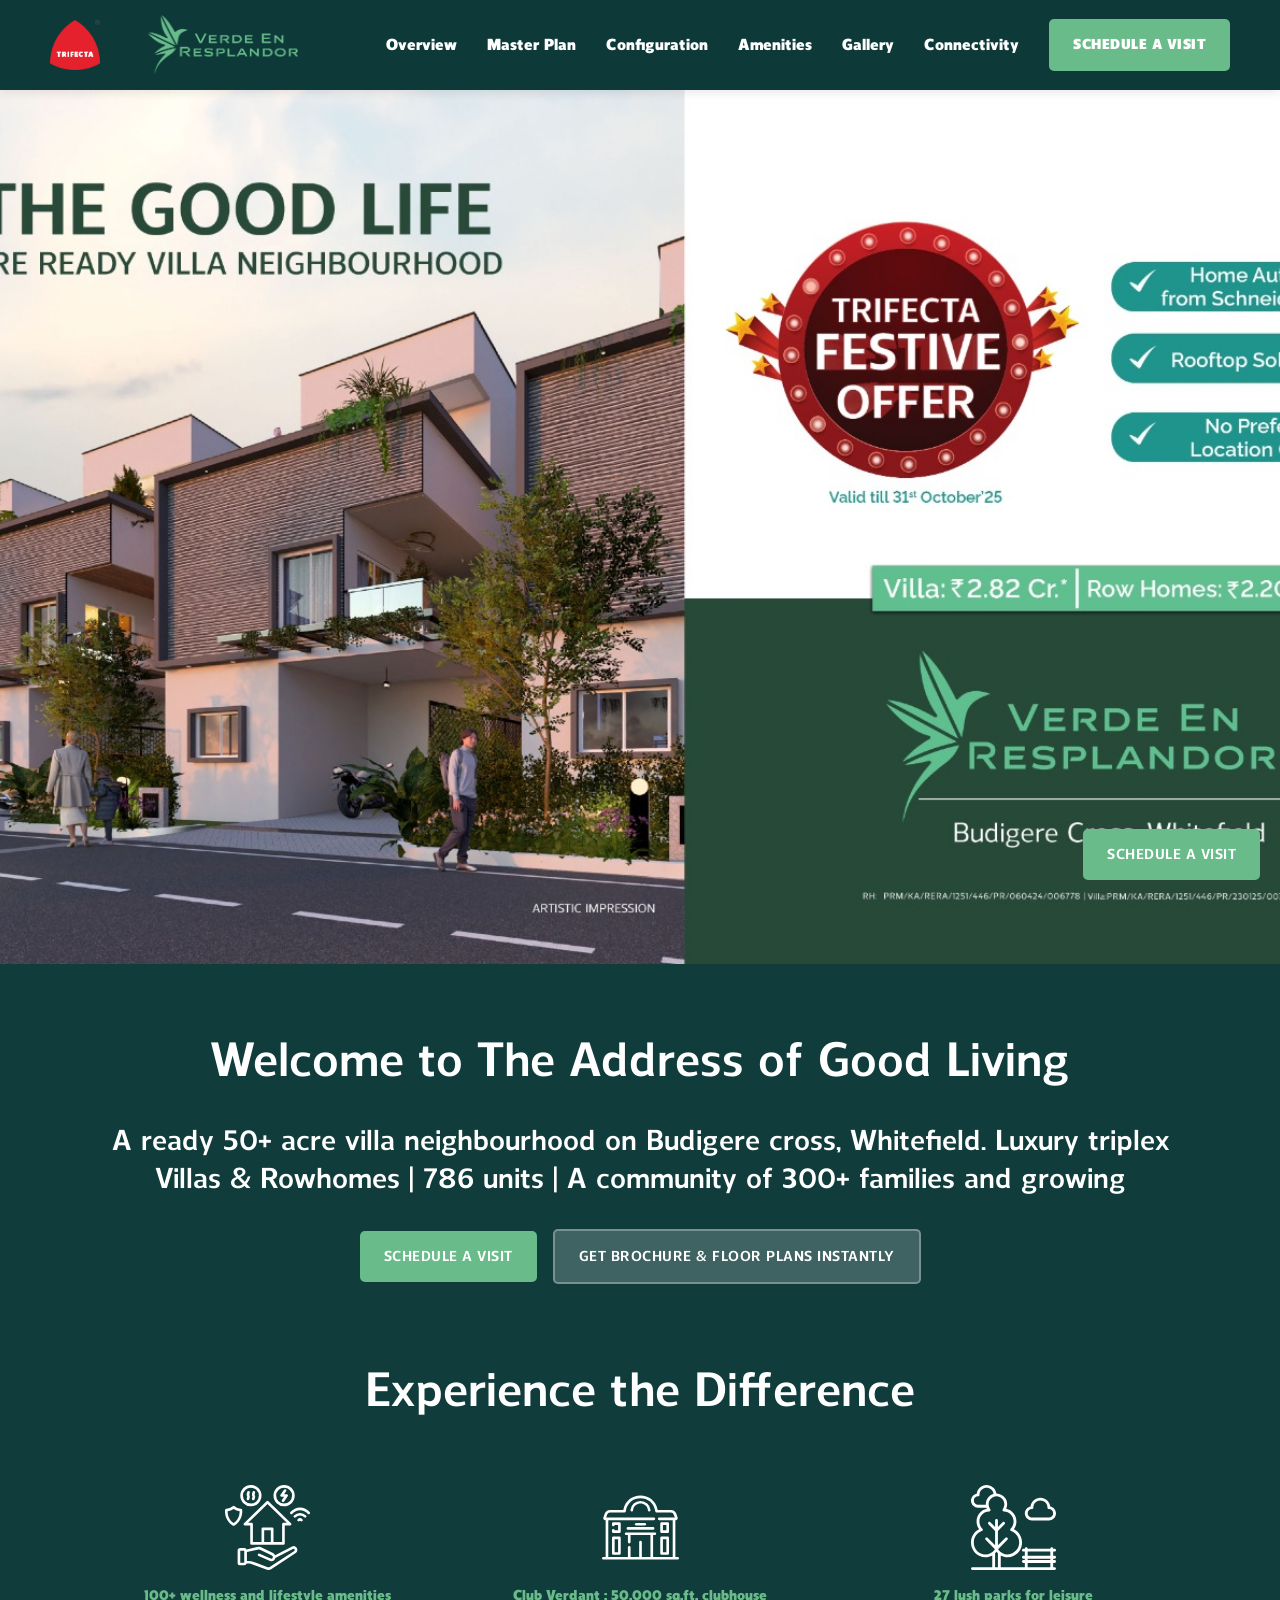
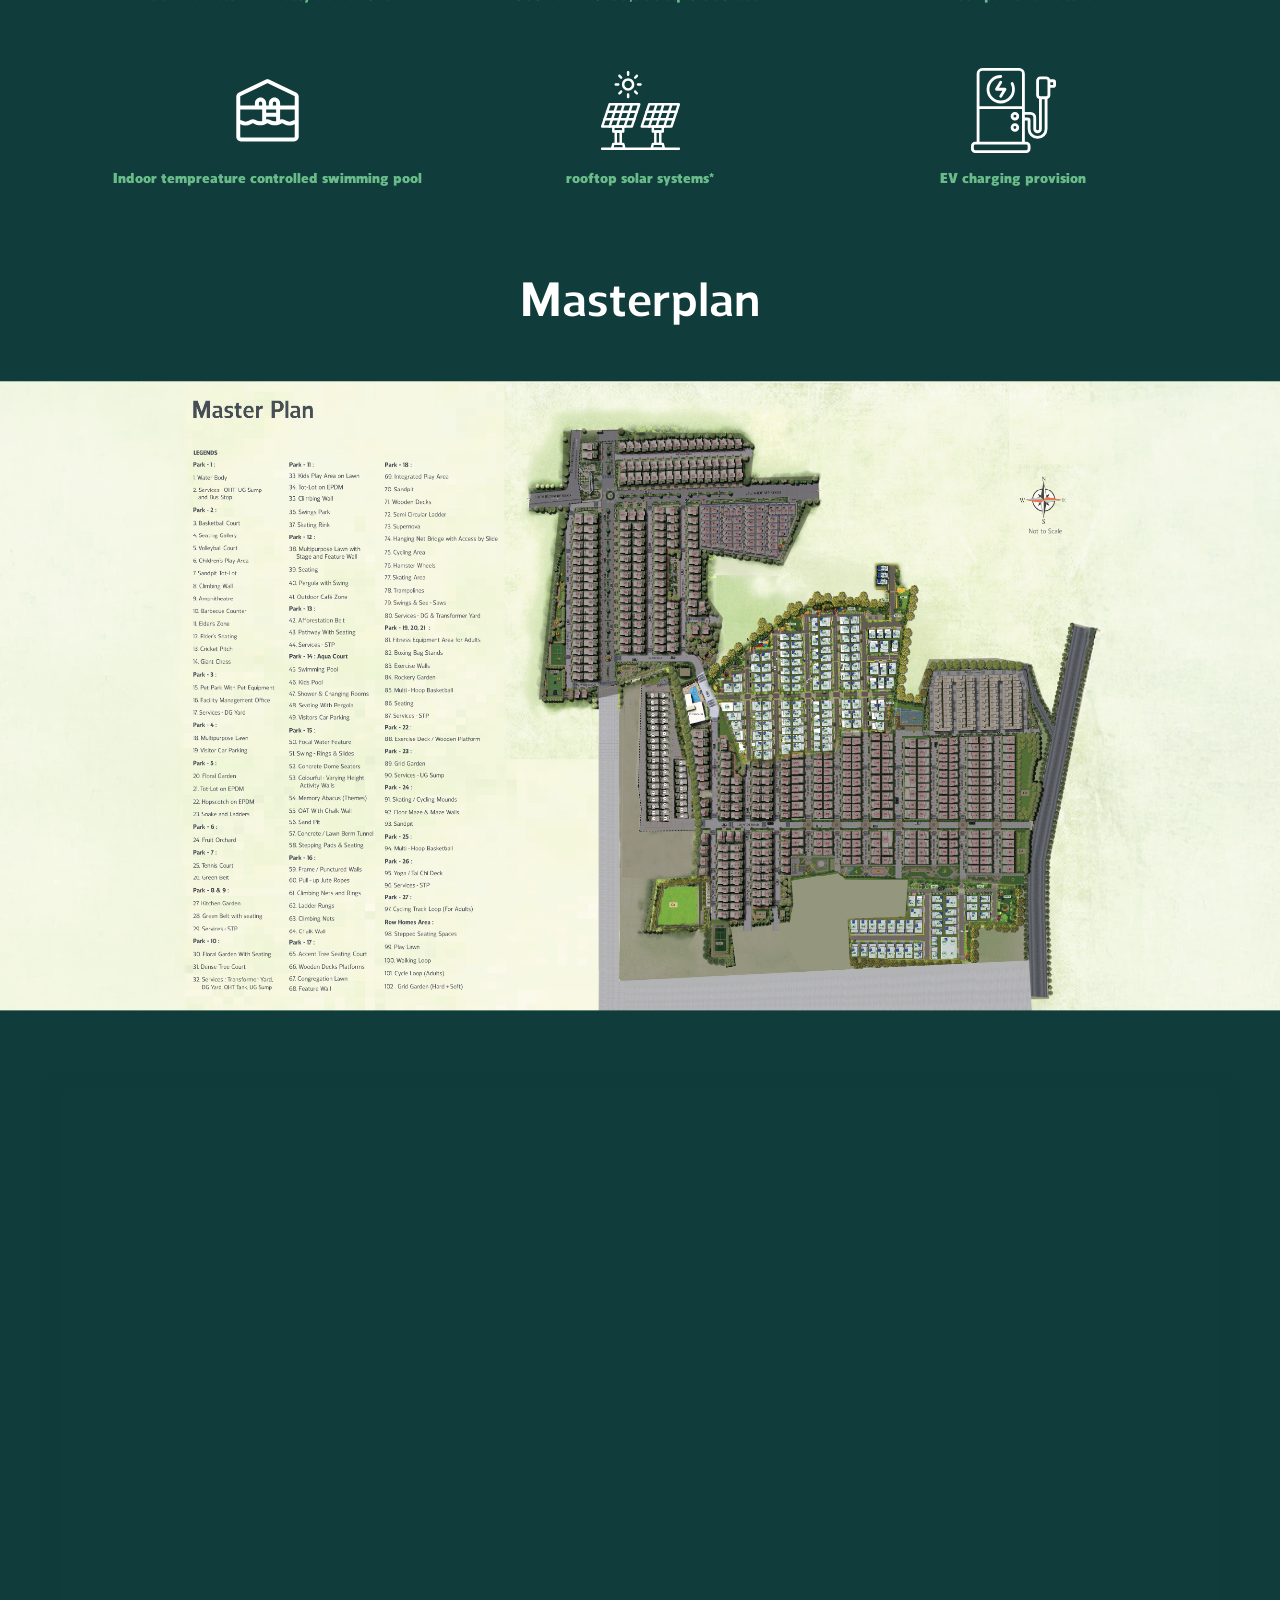
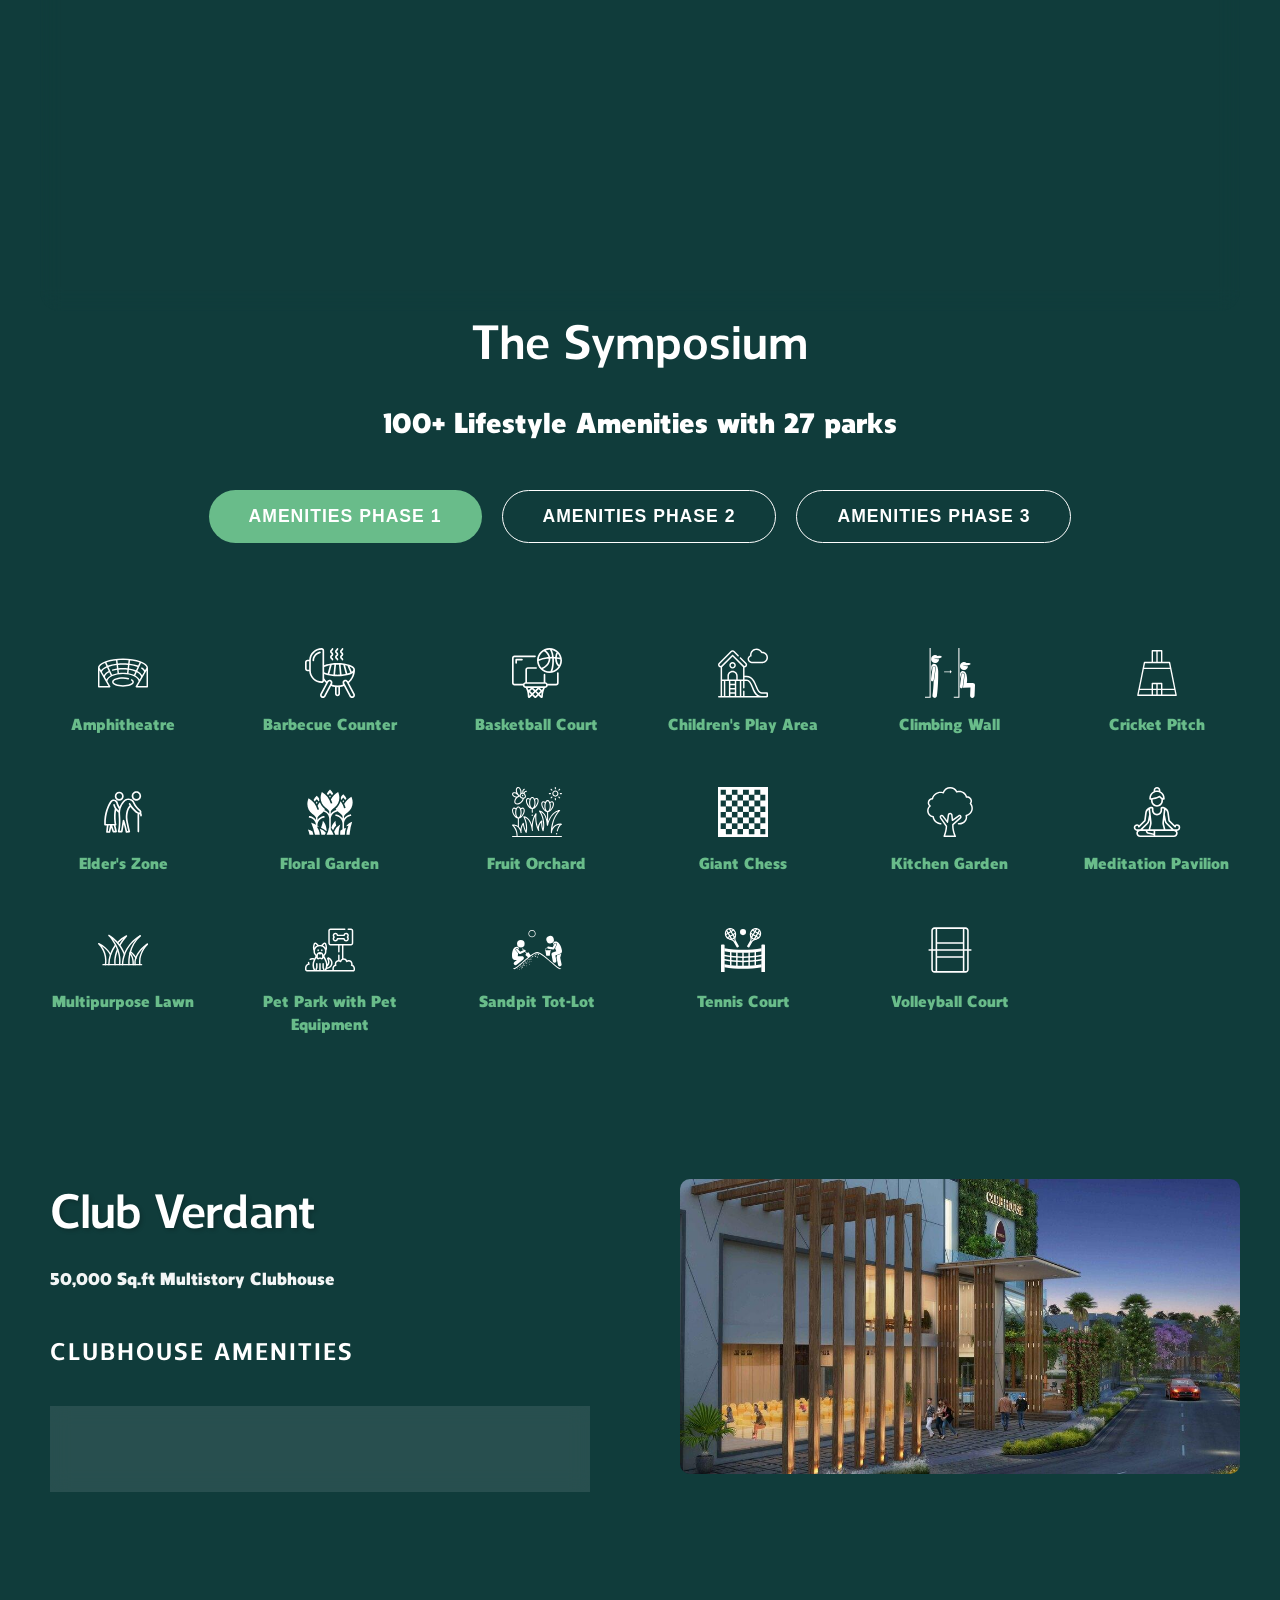
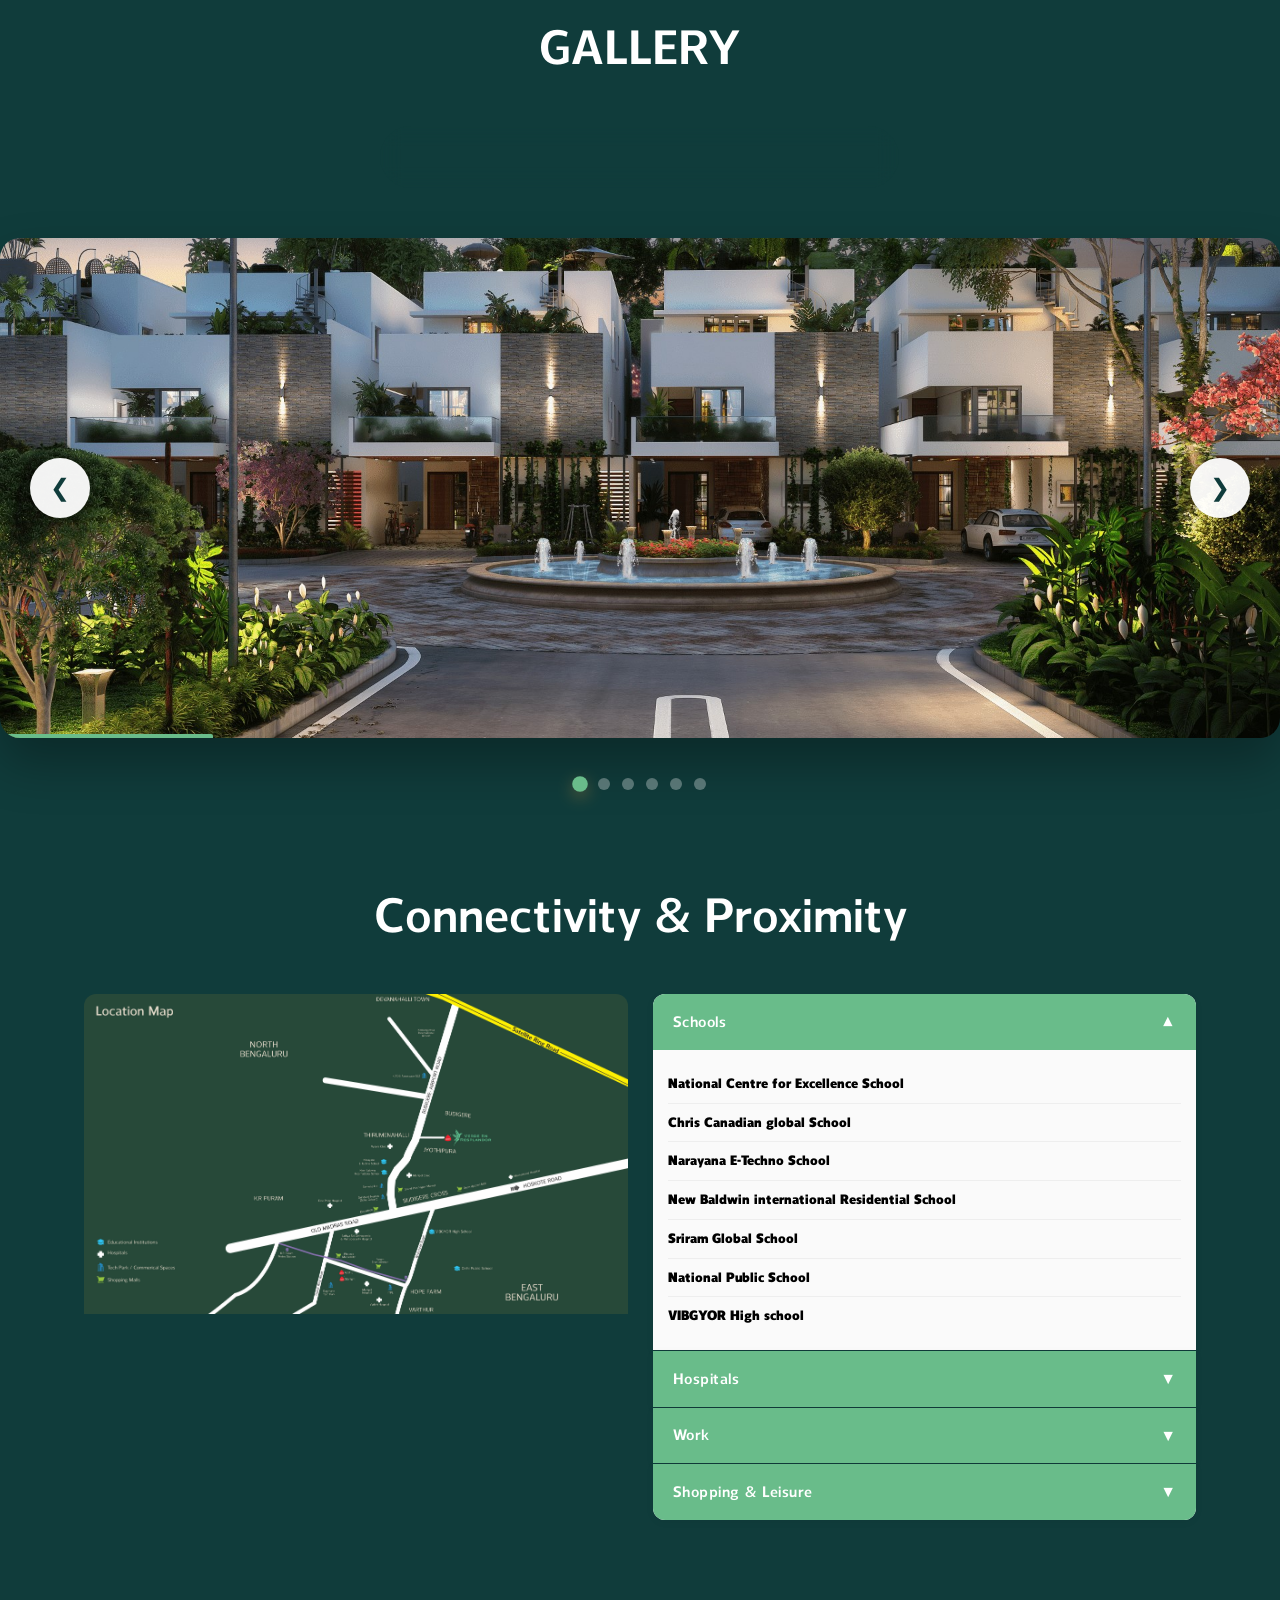
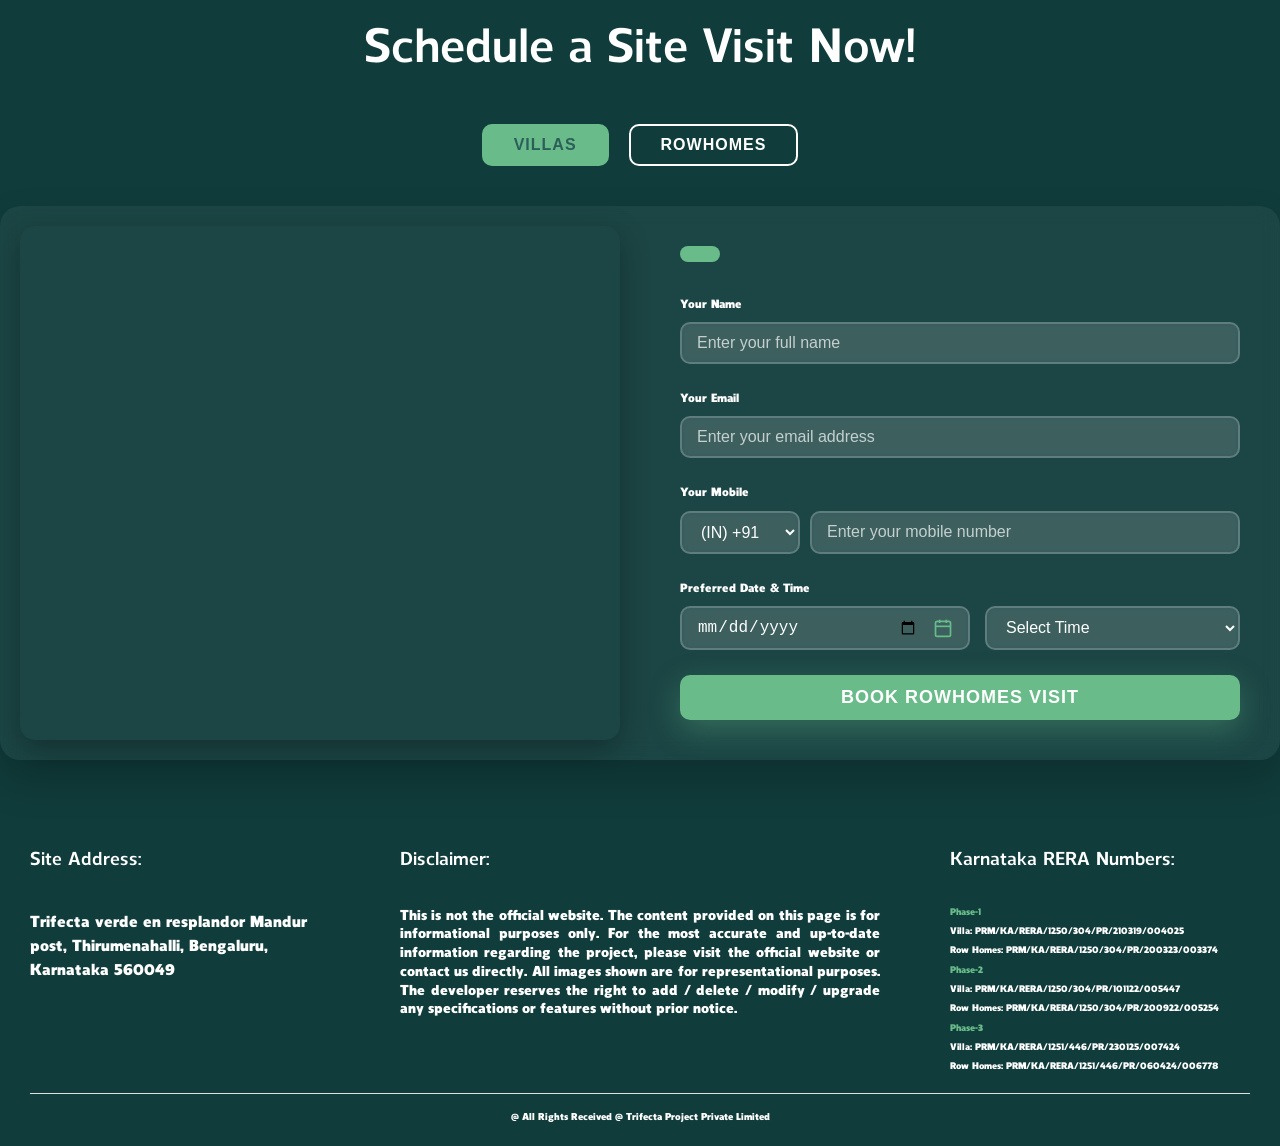
==== commit 4c561ecd: "changed done" ====
--- a/index.html
+++ b/index.html
@@ -30,9 +30,7 @@
 height="0" width="0" style="display:none;visibility:hidden"></iframe></noscript>
 <!-- End Google Tag Manager (noscript) -->
 
-<div class="mobile-phone-number">
-    <a href="#" class="mobile-number">+91 8050286677</a>
-</div>
+
 
     <nav class="navbar" id="navbar">
         <a href="/" class="logo-wrapper">
@@ -59,6 +57,9 @@
 
     <div class="slider-container-main">
         <a href="#booking" class="btn btn-primary floating" onclick="openBrochurePopup(); return false;">SCHEDULE A VISIT</a>
+        <a href="tel:918050286677" class="floating-left">
+            <img src="./icons/call.jpg" alt="" class="call-icons">
+        </a>
     </div>
 
     <!-- <div class="slider-container">
@@ -260,27 +261,27 @@
         </div>                  
         <div class="exclusives-icons-wrapper">
             <div class="exclusives-wrapper">
-                <img src="./icons/gate.svg" alt="" class="exclusives-icons" >
+                <img src="./images/wifi.svg" alt="" class="exclusives-icons" >
                 <p class="exclusives-text">100+ wellness and lifestyle amenities</p>
             </div>
             <div class="exclusives-wrapper">
-                <img src="./icons/maximize.svg" alt="" class="exclusives-icons" >
+                <img src="./images/night-club.svg" alt="" class="exclusives-icons" >
                 <p class="exclusives-text">Club Verdant : 50,000 sq.ft. clubhouse</p>
             </div>
             <div class="exclusives-wrapper">
-                <img src="./icons/nature.svg" alt="" class="exclusives-icons" >
+                <img src="./images/park.svg" alt="" class="exclusives-icons" >
                 <p class="exclusives-text">27 lush parks for leisure </p>
             </div>
             <div class="exclusives-wrapper">
-                <img src="./icons/nature.svg" alt="" class="exclusives-icons" >
+                <img src="./images/swimming-pool (1).svg" alt="" class="exclusives-icons" >
                 <p class="exclusives-text">Indoor tempreature controlled swimming pool</p>
             </div>
             <div class="exclusives-wrapper exclusives-second-line">
-                <img src="./icons/nature.svg" alt="" class="exclusives-icons" >
+                <img src="./images/solar-system.svg" alt="" class="exclusives-icons" >
                 <p class="exclusives-text">rooftop solar systems*</p>
             </div>
             <div class="exclusives-wrapper exclusives-second-line">
-                <img src="./icons/gate.svg" alt="" class="exclusives-icons" >
+                <img src="./images/charging-station.svg" alt="" class="exclusives-icons" >
                 <p class="exclusives-text">EV charging provision </p>
             </div>
         </div>
@@ -372,71 +373,71 @@
             <div class="amenities-grid">
                 <div class="amenity-item">
 
-                    <img src="./Phase 1/amphitheatre.png" alt="" class="icons-amenities" style="height: 50px; width: 50px; border-radius: 50%; " >
+                    <img src="./icons/amphitheatre.svg" alt="" class="icons-amenities" style="height: 50px; width: 50px;   " >
                     <div class="amenity-name">Amphitheatre</div>
                 </div>
                 <div class="amenity-item">
-                    <img src="./Phase 1/barbecue.png" alt="" class="icons-amenities"  style="height: 50px; width: 50px; border-radius: 50%; " >
+                    <img src="./icons/barbecue.svg" alt="" class="icons-amenities"  style="height: 50px; width: 50px;   " >
                     <div class="amenity-name">Barbecue Counter</div>
                 </div>
                 <div class="amenity-item">
-                    <img src="./Phase 1/Basketball Court.png" alt="" class="icons-amenities"  style="height: 50px; width: 50px; border-radius: 50%; ">
+                    <img src="./icons/net (2).svg" alt="" class="icons-amenities"  style="height: 50px; width: 50px;   ">
                     <div class="amenity-name">Basketball Court</div>
                 </div>
                 <div class="amenity-item">
-                    <img src="./Phase 1/playground (1).png" alt="" class="icons-amenities"  style="height: 50px; width: 50px; border-radius: 50%; ">
+                    <img src="./icons/playground.svg" alt="" class="icons-amenities"  style="height: 50px; width: 50px;   ">
                     <div class="amenity-name">Children's Play Area</div>
                 </div>
                 <div class="amenity-item">
-                    <img src="./Phase 1/climbing.png" alt="" class="icons-amenities"  style="height: 50px; width: 50px; border-radius: 50%; ">
+                    <img src="./icons/wall (1).svg" alt="" class="icons-amenities"  style="height: 50px; width: 50px;   ">
                     <div class="amenity-name">Climbing Wall</div>
                 </div>
                 <div class="amenity-item">
-                    <img src="./Phase 1/Cricket Pitch.png" alt="" class="icons-amenities"  style="height: 50px; width: 50px; border-radius: 50%; ">
+                    <img src="./icons/pitch.svg" alt="" class="icons-amenities"  style="height: 50px; width: 50px;   ">
                     <div class="amenity-name">Cricket Pitch</div>
                 </div>
                 <div class="amenity-item">
-                    <img src="./Phase 1/Elder zone.png" alt="" class="icons-amenities"  style="height: 50px; width: 50px; border-radius: 50%; ">
+                    <img src="./icons/couple.svg" alt="" class="icons-amenities"  style="height: 50px; width: 50px;   ">
                     <div class="amenity-name">Elder's Zone</div>
                 </div>
                 <div class="amenity-item">
-                    <img src="./Phase 1/Floral garden.png" alt="" class="icons-amenities"  style="height: 50px; width: 50px; border-radius: 50%; ">
-                    < class="amenity-na
-                </div>
-                <div class="amenity-item">
-                    <img src="./Phase 1/Fruit Orchard.png" alt="" class="icons-amenities"  style="height: 50px; width: 50px; border-radius: 50%; ">
+                    <img src="./icons/flower (1).svg" alt="" class="icons-amenities"  style="height: 50px; width: 50px;   ">
+                     <div class="amenity-name">Floral Garden</div>
+                </div>
+                <div class="amenity-item">
+                    <img src="./icons/flowers.svg" alt="" class="icons-amenities"  style="height: 50px; width: 50px;   ">
                     <div class="amenity-name">Fruit Orchard</div>
                 </div>
                 <div class="amenity-item">
-                    <img src="./Phase 1/Giant Chess.png" alt="" class="icons-amenities"  style="height: 50px; width: 50px; border-radius: 50%; ">
+                    <img src="./icons/chess-board.svg" alt="" class="icons-amenities"  style="height: 50px; width: 50px;   ">
                     <div class="amenity-name">Giant Chess</div>
                 </div>
                 <div class="amenity-item">
-                    <img src="./Phase 1/Kitchen Garden.png" alt="" class="icons-amenities"  style="height: 50px; width: 50px; border-radius: 50%; ">
+                    <img src="./icons/tree.svg" alt="" class="icons-amenities"  style="height: 50px; width: 50px;   ">
                     <div class="amenity-name">Kitchen Garden</div>
                 </div>
                 <div class="amenity-item">
-                    <img src="./Phase 1/Meditation.png" alt="" class="icons-amenities" style="height: 50px; width: 50px; border-radius: 50%; " >
+                    <img src="./icons/yoga.svg" alt="" class="icons-amenities" style="height: 50px; width: 50px;   " >
                     <div class="amenity-name">Meditation Pavilion</div>
                 </div>
                 <div class="amenity-item">
-                    <img src="./Phase 1/Lawn Area.png" alt="" class="icons-amenities"  style="height: 50px; width: 50px; border-radius: 50%; ">
+                    <img src="./icons/grass.svg" alt="" class="icons-amenities"  style="height: 50px; width: 50px;   ">
                     <div class="amenity-name">Multipurpose Lawn</div>
                 </div>
                 <div class="amenity-item">
-                    <img src="./Phase 1/Pet Park.png" alt="" class="icons-amenities"  style="height: 50px; width: 50px; border-radius: 50%; ">
+                    <img src="./icons/dog-park.svg" alt="" class="icons-amenities"  style="height: 50px; width: 50px;   ">
                     <div class="amenity-name">Pet Park with Pet Equipment</div>
                 </div>
                 <div class="amenity-item">
-                    <img src="./Phase 1/Sand Pit.png" alt="" class="icons-amenities"  style="height: 50px; width: 50px; border-radius: 50%; ">
+                    <img src="./icons/children.svg" alt="" class="icons-amenities"  style="height: 50px; width: 50px;   ">
                     <div class="amenity-name">Sandpit Tot-Lot</div>
                 </div>
                 <div class="amenity-item">
-                    <img src="./Phase 1/Tennis Court.png" alt="" class="icons-amenities" style="height: 50px; width: 50px; border-radius: 50%; " >
+                    <img src="./icons/net.svg" alt="" class="icons-amenities" style="height: 50px; width: 50px;   " >
                     <div class="amenity-name">Tennis Court</div>
                 </div>
                 <div class="amenity-item">
-                    <img src="./Phase 1/Volleyball Court.png" alt="" class="icons-amenities" style="height: 50px; width: 50px; border-radius: 50%; " >
+                    <img src="./icons/court (1).svg" alt="" class="icons-amenities" style="height: 50px; width: 50px;   " >
                     <div class="amenity-name">Volleyball Court</div>
                 </div>
             </div>
@@ -446,149 +447,149 @@
         <div id="phase2" class="phase-content">
             <div class="amenities-grid">
                 <div class="amenity-item">
-                    <img src="./Phase 2/Desne Forest Belt.png" alt="" class="icons-amenities" style="height: 50px; width: 50px; border-radius: 50%; " >
+                    <img src="./icons/tree.svg" alt="" class="icons-amenities" style="height: 50px; width: 50px;   " >
                     <div class="amenity-name">Dense Tree Belt</div>
                 </div>
                 <div class="amenity-item">
-                    <img src="./Phase 2/Floral garden.png" alt="" class="icons-amenities" style="height: 50px; width: 50px; border-radius: 50%; " >
+                    <img src="./icons/flower.svg" alt="" class="icons-amenities" style="height: 50px; width: 50px;   " >
                     <div class="amenity-name">Floral Garden</div>
                 </div>
                 <div class="amenity-item">
-                    <img src="./Phase 2/Kids Play Area.png" alt="" class="icons-amenities" style="height: 50px; width: 50px; border-radius: 50%; " >
+                    <img src="./icons/playground.svg" alt="" class="icons-amenities" style="height: 50px; width: 50px;   " >
                     <div class="amenity-name">Kids' Play Area</div>
                 </div>
                 <div class="amenity-item">
-                    <img src="./Phase 2/Lawn Area.png" alt="" class="icons-amenities" style="height: 50px; width: 50px; border-radius: 50%; " >
+                    <img src="./icons/grass (1).svg" alt="" class="icons-amenities" style="height: 50px; width: 50px;   " >
                     <div class="amenity-name">Multi-Purpose Lawn</div>
                 </div>
                 <div class="amenity-item">
-                    <img src="./Phase 2/outdoor-cafe.png" alt="" class="icons-amenities" style="height: 50px; width: 50px; border-radius: 50%; " >
+                    <img src="./icons/street-cafe.svg" alt="" class="icons-amenities" style="height: 50px; width: 50px;   " >
                     <div class="amenity-name">Outdoor Café</div>
                 </div>
                 <div class="amenity-item">
-                    <img src="./Phase 2/Sand Pit.png" alt="" class="icons-amenities" style="height: 50px; width: 50px; border-radius: 50%; " >
+                    <img src="./icons/children.svg" alt="" class="icons-amenities" style="height: 50px; width: 50px;   " >
                     <div class="amenity-name">Sandpit with Climbing Wall</div>
                 </div>
                 <div class="amenity-item">
-                    <img src="./Phase 2/Skating Ring.png" alt="" class="icons-amenities" style="height: 50px; width: 50px; border-radius: 50%; " >
+                    <img src="./icons/ice-rink.svg" alt="" class="icons-amenities" style="height: 50px; width: 50px;   " >
                     <div class="amenity-name">Skating Rink</div>
                 </div>
                 <div class="amenity-item">
-                    <img src="./Phase 2/stage.png" alt="" class="icons-amenities" style="height: 50px; width: 50px; border-radius: 50%; " >
+                    <img src="./icons/stage.svg" alt="" class="icons-amenities" style="height: 50px; width: 50px;   " >
                     <div class="amenity-name">Stage with Feature Wall</div>
                 </div>
                 <div class="amenity-item">
-                    <img src="./Phase 2/Swimming Pool.png" alt="" class="icons-amenities" style="height: 50px; width: 50px; border-radius: 50%; " >
+                    <img src="./icons/swimming-pool.svg" alt="" class="icons-amenities" style="height: 50px; width: 50px;   " >
                     <div class="amenity-name">Swimming Pool</div>
                 </div>
                 <div class="amenity-item">
-                    <img src="./Phase 2/Swing Park.png" alt="" class="icons-amenities" style="height: 50px; width: 50px; border-radius: 50%; " >
+                    <img src="./icons/swing.svg" alt="" class="icons-amenities" style="height: 50px; width: 50px;   " >
                     <div class="amenity-name">Swing Park under the Tree Court</div>
                 </div>
                 <!-- <div class="amenity-item">
-                    <img src="./Phase 2/" alt="" class="icons-amenities" style="height: 50px; width: 50px; border-radius: 50%; background-color: #fff;" >
+                    <img src="./Phase 2/" alt="" class="icons-amenities" style="height: 50px; width: 50px;   background-color: #fff;" >
                     <div class="amenity-name">Tot-Lot on EPDM</div>
                 </div> -->
             </div>
         </div>
 
        <!-- Phase 3 Content -->
-        <div id="phase3" class="phase-content">
+        <div id="phase3" class="phase-content ">
             <div class="amenities-grid">
                 <div class="amenity-item">
-                    <img src="./Phase 3/Accent Tree Seating Court.png" alt="" class="icons-amenities" style="height: 50px; width: 50px; border-radius: 50%; " >
+                    <img src="./icons/park (1).svg" alt="" class="icons-amenities" style="height: 50px; width: 50px;   " >
                     <div class="amenity-name">Accent Tree Seating Court</div>
                 </div>
                 <div class="amenity-item">
-                    <img src="./Phase 3/Acitivity Wall.png" alt="" class="icons-amenities" style="height: 50px; width: 50px; border-radius: 50%; " >
+                    <img src="./icons/frame.svg" alt="" class="icons-amenities" style="height: 50px; width: 50px;   " >
                     <div class="amenity-name">Activity Walls</div>
                 </div>
                 <div class="amenity-item">
-                    <img src="./Phase 3/Boxing Bag Stand.png" alt="" class="icons-amenities" style="height: 50px; width: 50px; border-radius: 50%; " >
+                    <img src="./icons/standing-punch-bag.svg" alt="" class="icons-amenities" style="height: 50px; width: 50px;   " >
                     <div class="amenity-name">Boxing Bag Stands</div>
                 </div>
                 <div class="amenity-item">
-                    <img src="./Phase 3/Climbing Net.png" alt="" class="icons-amenities" style="height: 50px; width: 50px; border-radius: 50%; " >
+                    <img src="./icons/wall.svg" alt="" class="icons-amenities" style="height: 50px; width: 50px;   " >
                     <div class="amenity-name">Climbing Nets & Rings</div>
                 </div>
                 <div class="amenity-item">
-                    <img src="./Phase 3/Concrete Dome Seaters.png" alt="" class="icons-amenities" style="height: 50px; width: 50px; border-radius: 50%; " >
+                    <img src="./icons/orchard.svg" alt="" class="icons-amenities" style="height: 50px; width: 50px;   " >
                     <div class="amenity-name">Concrete Dome Seaters</div>
                 </div>
                 <div class="amenity-item">
-                    <img src="./Phase 3/Concrete _ Lawn Berm Tunnel.png" alt="" class="icons-amenities" style="height: 50px; width: 50px; border-radius: 50%; " >
+                    <img src="./icons/cave.svg" alt="" class="icons-amenities" style="height: 50px; width: 50px;   " >
                     <div class="amenity-name">Concrete / Lawn Berm Tunnel</div>
                 </div>
                 <div class="amenity-item">
-                    <img src="./Phase 3/Congregation Lawn.png" alt="" class="icons-amenities" style="height: 50px; width: 50px; border-radius: 50%; " >
+                    <img src="./icons/park.svg" alt="" class="icons-amenities" style="height: 50px; width: 50px;   " >
                     <div class="amenity-name">Congregation Lawn</div>
                 </div>
                 <div class="amenity-item">
-                    <img src="./Phase 3/cycling.png" alt="" class="icons-amenities" style="height: 50px; width: 50px; border-radius: 50%; " >
+                    <img src="./icons/track.svg" alt="" class="icons-amenities" style="height: 50px; width: 50px;   " >
                     <div class="amenity-name">Cycling Area</div>
                 </div>
                 <div class="amenity-item">
-                    <img src="./Phase 3/Exercise Wall.png" alt="" class="icons-amenities" style="height: 50px; width: 50px; border-radius: 50%; " >
+                    <img src="./icons/wall (1).svg" alt="" class="icons-amenities" style="height: 50px; width: 50px;   " >
                     <div class="amenity-name">Exercise Walls</div>
                 </div>
                 <div class="amenity-item">
-                    <img src="./Phase 3/Fitness Equipment Area for Adults.png" alt="" class="icons-amenities" style="height: 50px; width: 50px; border-radius: 50%; " >
+                    <img src="./icons/punching-bag.svg" alt="" class="icons-amenities" style="height: 50px; width: 50px;   " >
                     <div class="amenity-name">Fitness Equipment Area for Adults</div>
                 </div>
                 <div class="amenity-item">
-                    <img src="./Phase 3/Frame Walls.png" alt="" class="icons-amenities" style="height: 50px; width: 50px; border-radius: 50%; " >
+                    <img src="./icons/maze.svg" alt="" class="icons-amenities" style="height: 50px; width: 50px;   " >
                     <div class="amenity-name">Floor Maze & Maze Walls</div>
                 </div>
                 <div class="amenity-item">
-                    <img src="./Phase 3/Focal Water Feature.png" alt="" class="icons-amenities" style="height: 50px; width: 50px; border-radius: 50%; " >
+                    <img src="./icons/fountian.svg" alt="" class="icons-amenities" style="height: 50px; width: 50px;   " >
                     <div class="amenity-name">Focal Water Feature</div>
                 </div>
                 <div class="amenity-item">
-                    <img src="./Phase 3/Frame Walls.png" alt="" class="icons-amenities" style="height: 50px; width: 50px; border-radius: 50%; " >
+                    <img src="./icons/frame.svg" alt="" class="icons-amenities" style="height: 50px; width: 50px;   " >
                     <div class="amenity-name">Frame / Punctured Walls</div>
                 </div>
                 <div class="amenity-item">
-                    <img src="./Phase 3/Grid Garden.png" alt="" class="icons-amenities" style="height: 50px; width: 50px; border-radius: 50%; " >
+                    <img src="./icons/park (1).svg" alt="" class="icons-amenities" style="height: 50px; width: 50px;   " >
                     <div class="amenity-name">Grid Garden</div>
                 </div>
                 <div class="amenity-item">
-                    <img src="./Phase 3/Hamster Wheels.png" alt="" class="icons-amenities" style="height: 50px; width: 50px; border-radius: 50%; " >
+                    <img src="./icons/hamster-ball.svg" alt="" class="icons-amenities" style="height: 50px; width: 50px;   " >
                     <div class="amenity-name">Hamster Wheels</div>
                 </div>
                 <div class="amenity-item">
-                    <img src="./Phase 3/Hanging Net Bridge.png" alt="" class="icons-amenities" style="height: 50px; width: 50px; border-radius: 50%; " >
+                    <img src="./icons/net (1).svg" alt="" class="icons-amenities" style="height: 50px; width: 50px;   " >
                     <div class="amenity-name">Hanging Net Bridge with Access by Slide</div>
                 </div>
                 <div class="amenity-item">
-                    <img src="./Phase 3/Kids Play Area.png" alt="" class="icons-amenities" style="height: 50px; width: 50px; border-radius: 50%; " >
+                    <img src="./icons/park (2).svg" alt="" class="icons-amenities" style="height: 50px; width: 50px;   " >
                     <div class="amenity-name">Integrated Play Area</div>
                 </div>
                 <div class="amenity-item">
-                    <img src="./Phase 3/Ladder Runks.png" alt="" class="icons-amenities" style="height: 50px; width: 50px; border-radius: 50%; " >
+                    <img src="./icons/ladder.svg" alt="" class="icons-amenities" style="height: 50px; width: 50px;   " >
                     <div class="amenity-name">Ladder Rungs</div>
                 </div>
                 <div class="amenity-item">
-                    <img src="./Phase 3/abacus.png" alt="" class="icons-amenities" style="height: 50px; width: 50px; border-radius: 50%; " >
+                    <img src="./icons/abacus.svg" alt="" class="icons-amenities" style="height: 50px; width: 50px;   " >
                     <div class="amenity-name">Memory Abacus with Thematic Elements</div>
                 </div>
                 <div class="amenity-item">
-                    <img src="./Phase 3/Basketball Court.png" alt="" class="icons-amenities" style="height: 50px; width: 50px; border-radius: 50%; " >
+                    <img src="./icons/net (2).svg" alt="" class="icons-amenities" style="height: 50px; width: 50px;   " >
                     <div class="amenity-name">Multi-Hoop Basketball</div>
                 </div>
                 <div class="amenity-item">
-                    <img src="./Phase 3/Open - Air Theatre.png" alt="" class="icons-amenities" style="height: 50px; width: 50px; border-radius: 50%; " >
+                    <img src="./icons/stage.svg" alt="" class="icons-amenities" style="height: 50px; width: 50px;   " >
                     <div class="amenity-name">Open-Air Theatre with Chalk Wall</div>
                 </div>
                 <div class="amenity-item">
-                    <img src="./Phase 3/Pull - Up Jute Ropes.png" alt="" class="icons-amenities" style="height: 50px; width: 50px; border-radius: 50%; " >
+                    <img src="./icons/pull-up-bar.svg" alt="" class="icons-amenities" style="height: 50px; width: 50px;   " >
                     <div class="amenity-name">Pull-Up Jute Ropes</div>
                 </div>
                 <div class="amenity-item">
-                    <img src="./Phase 3/Rockery Garden.png" alt="" class="icons-amenities" style="height: 50px; width: 50px; border-radius: 50%; " >
+                    <img src="./icons/grass.svg" alt="" class="icons-amenities" style="height: 50px; width: 50px;   " >
                     <div class="amenity-name">Rockery Garden</div>
                 </div>
                 <div class="amenity-item">
-                    <img src="./Phase 3/Sand Pit.png" alt="" class="icons-amenities" style="height: 50px; width: 50px; border-radius: 50%; " >
+                    <img src="./icons/children.svg" alt="" class="icons-amenities" style="height: 50px; width: 50px;   " >
                     <div class="amenity-name">Sandpit</div>
                 </div>
             </div>
--- a/style.css
+++ b/style.css
@@ -2674,7 +2674,7 @@
 .overiew-section {
   width: 100%;
   background-color: #103c3b;
-  padding: 6rem;
+  padding: 4rem 6rem;
   display: flex;
   justify-content: center;
   align-items: center;
@@ -2810,7 +2810,7 @@
 .amenity-name {
   font-size: 1rem;
   font-weight: 400;
-  color: #ffffff;
+  color: #69bc8a;
   line-height: 1.4;
   margin-top: 1rem;
 }
@@ -2908,7 +2908,8 @@
   grid-template-columns: 1fr 1fr;
   /* height: 100vh; */
   overflow: hidden;
-  margin: 4rem auto;
+  /* margin: 4rem auto; */
+  margin-top: 2rem;
 }
 
 .left-section {
@@ -3544,7 +3545,7 @@
 
   /* Location */
   .la-location-advantages {
-    padding: 4rem 0;
+    /* padding: 4rem 0; */
     max-width: 95%;
   }
 
@@ -3563,7 +3564,7 @@
 
   /* Booking */
   .booking-container {
-    padding: 30px 15px;
+    padding: 10px 15px;
   }
 
   .booking-main-title {
@@ -3615,7 +3616,7 @@
 
   .logos-container {
     flex-direction: row;
-    justify-content: center;
+    /* justify-content: center; */
   }
 }
 
@@ -3901,6 +3902,11 @@
     right: 15px;
     width: auto;
   }
+  .floating-left {
+    bottom: 25px;
+    left: 15px;
+    width: auto;
+  }
 
   .floating .btn {
     padding: 10px 15px !important;
@@ -3949,7 +3955,7 @@
   text-align: center;
 }
 .sub-title {
-  font-size: 2rem;
+  font-size: 1.8rem;
   /* font-weight: 400; */
   line-height: 1.3;
   margin-top: 2rem;
@@ -4146,7 +4152,7 @@
 }
 .exclusives-icons-wrapper {
   display: grid;
-  grid-template-columns: repeat(4, 1fr);
+  grid-template-columns: repeat(3, 1fr);
   gap: 5rem;
   margin-top: 2rem;
   max-width: 85%;
@@ -4170,7 +4176,7 @@
   font-size: 0.9rem;
   font-weight: 400;
   line-height: 1.3;
-  color: white;
+  color: #69bc8a;
   text-align: center;
 }
 .exclusives-second-line {
@@ -4178,7 +4184,8 @@
 }
 
 .section-gap {
-  padding: 4rem 0;
+  /* padding: 4rem 0; */
+  margin-bottom: 5rem;
 }
 /* Exclusives Section Media Queries */
 
@@ -4222,6 +4229,11 @@
   .section-gap {
     padding: 3rem 0;
   }
+.call-icons{
+  height: 60px;
+  width: 60px;
+  border-radius: 50%;
+}
 }
 
 /* Tablet Portrait (600px - 767px) */
@@ -4241,6 +4253,14 @@
   .exclusives-text {
     font-size: 0.8rem;
   }
+  .mp-close-btn{
+    color: white;
+  }
+.call-icons{
+  height: 60px;
+  width: 60px;
+  border-radius: 50%;
+}
 }
 
 /* Mobile Landscape (480px - 599px) */
@@ -4264,6 +4284,20 @@
   .section-gap {
     padding: 2.5rem 0;
   }
+  .mp-close-btn{
+    color: white;
+  }
+  .popup-form .btn-form{
+    margin-left: 2rem;
+  }
+  .gallery-interior-showcase{
+    margin: 0;
+  }
+.call-icons{
+  height: 60px !important;
+  width: 60px !important;
+  border-radius: 50%;
+}
 }
 
 /* Mobile Portrait (up to 479px) */
@@ -4291,6 +4325,20 @@
   .section-gap {
     padding: 2rem 0;
   }
+  .mp-close-btn{
+    color: white;
+  }
+  .popup-form .btn-form{
+    margin-left: 2rem;
+  }
+  .gallery-interior-showcase{
+    margin: 0;
+  }
+.call-icons{
+  height: 60px !important;
+  width: 60px !important;
+  border-radius: 50% !important;
+}
 }
 
 /* Small Mobile (up to 360px) */
@@ -4305,4 +4353,29 @@
   .exclusives-icons-wrapper {
     gap: 1.5rem;
   }
+  .mp-close-btn{
+    color: white;
+  }
+  .popup-form .btn-form{
+    margin-left: 2rem;
+  }
+  .gallery-interior-showcase{
+    margin: 0;
+  }
+.call-icons{
+  height: 60px !important;
+  width: 60px !important;
+  border-radius: 50%;
+}
+}
+.call-icons{
+  height: 0px;
+  width: 0px;
+  border-radius: 50%;
+}
+.floating-left {
+  position: fixed;
+  bottom: 20px;
+  left: 20px;
+  z-index: 9999;
 }
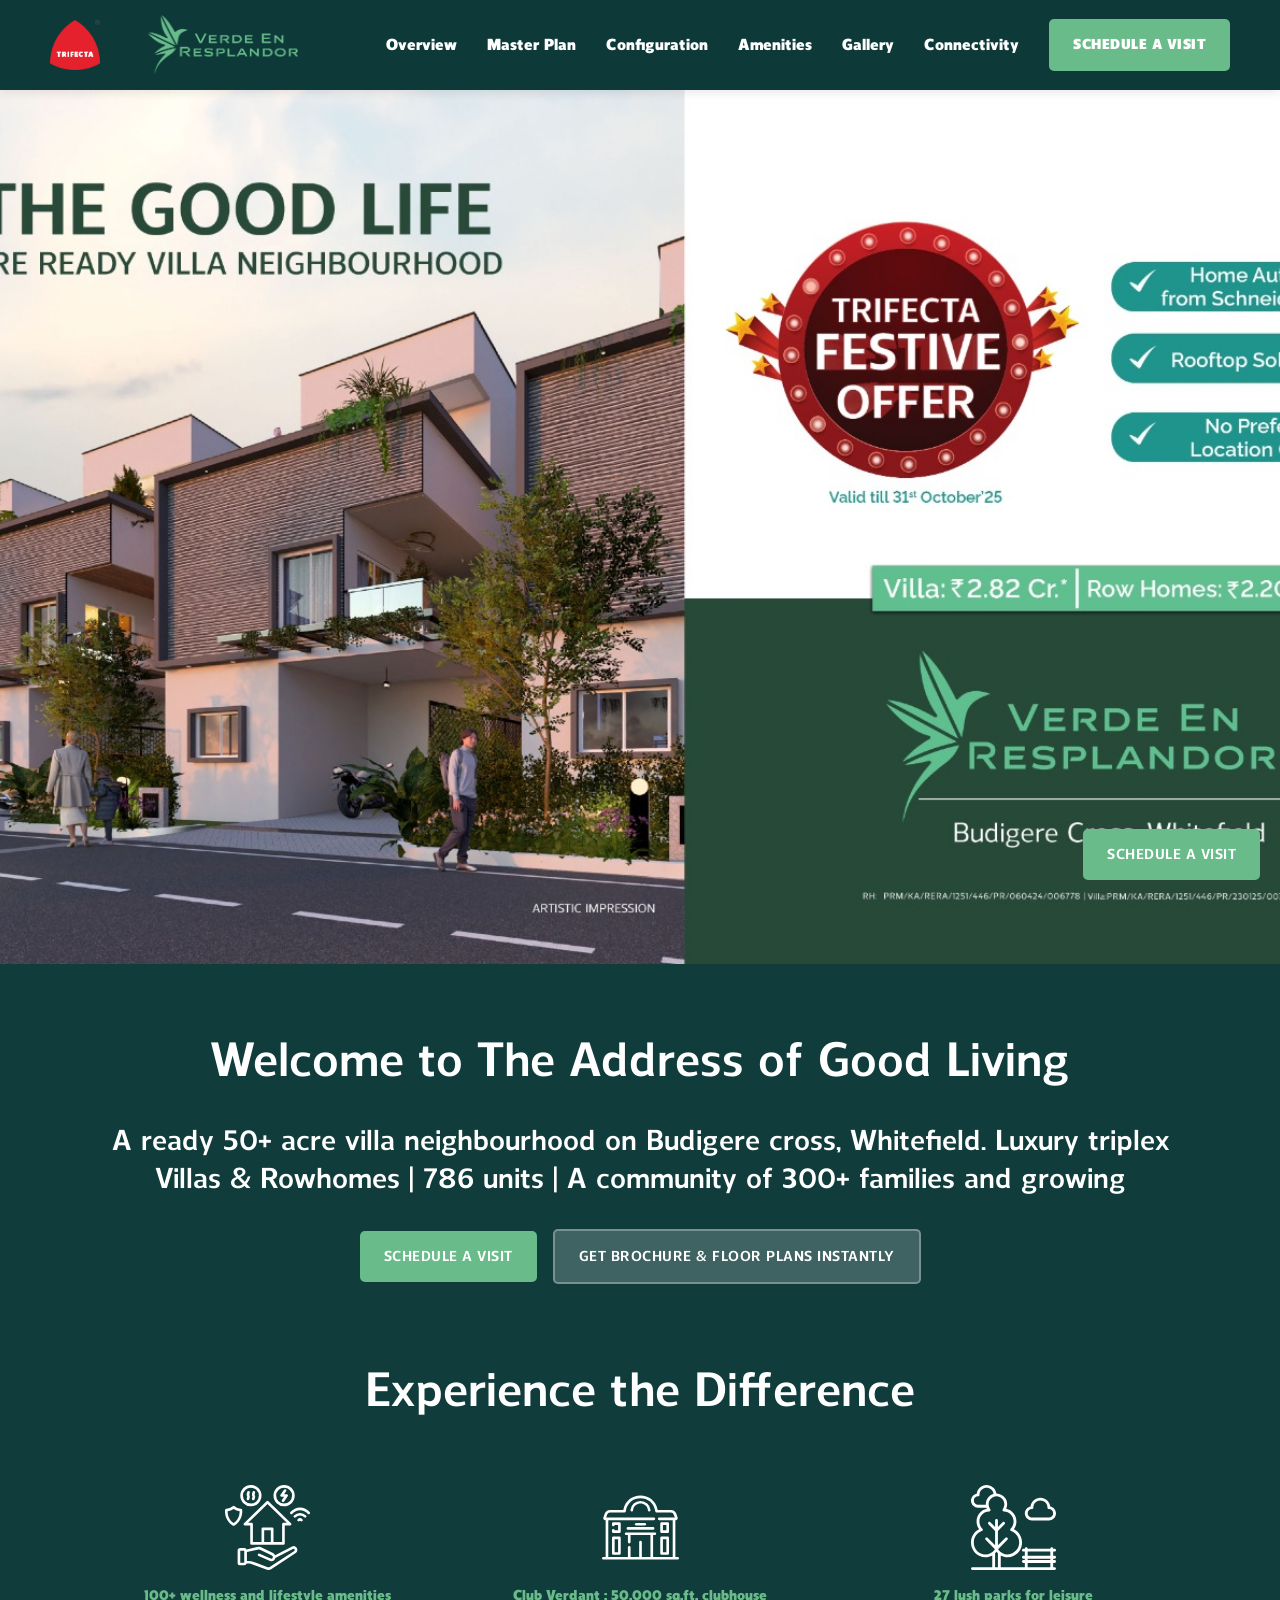
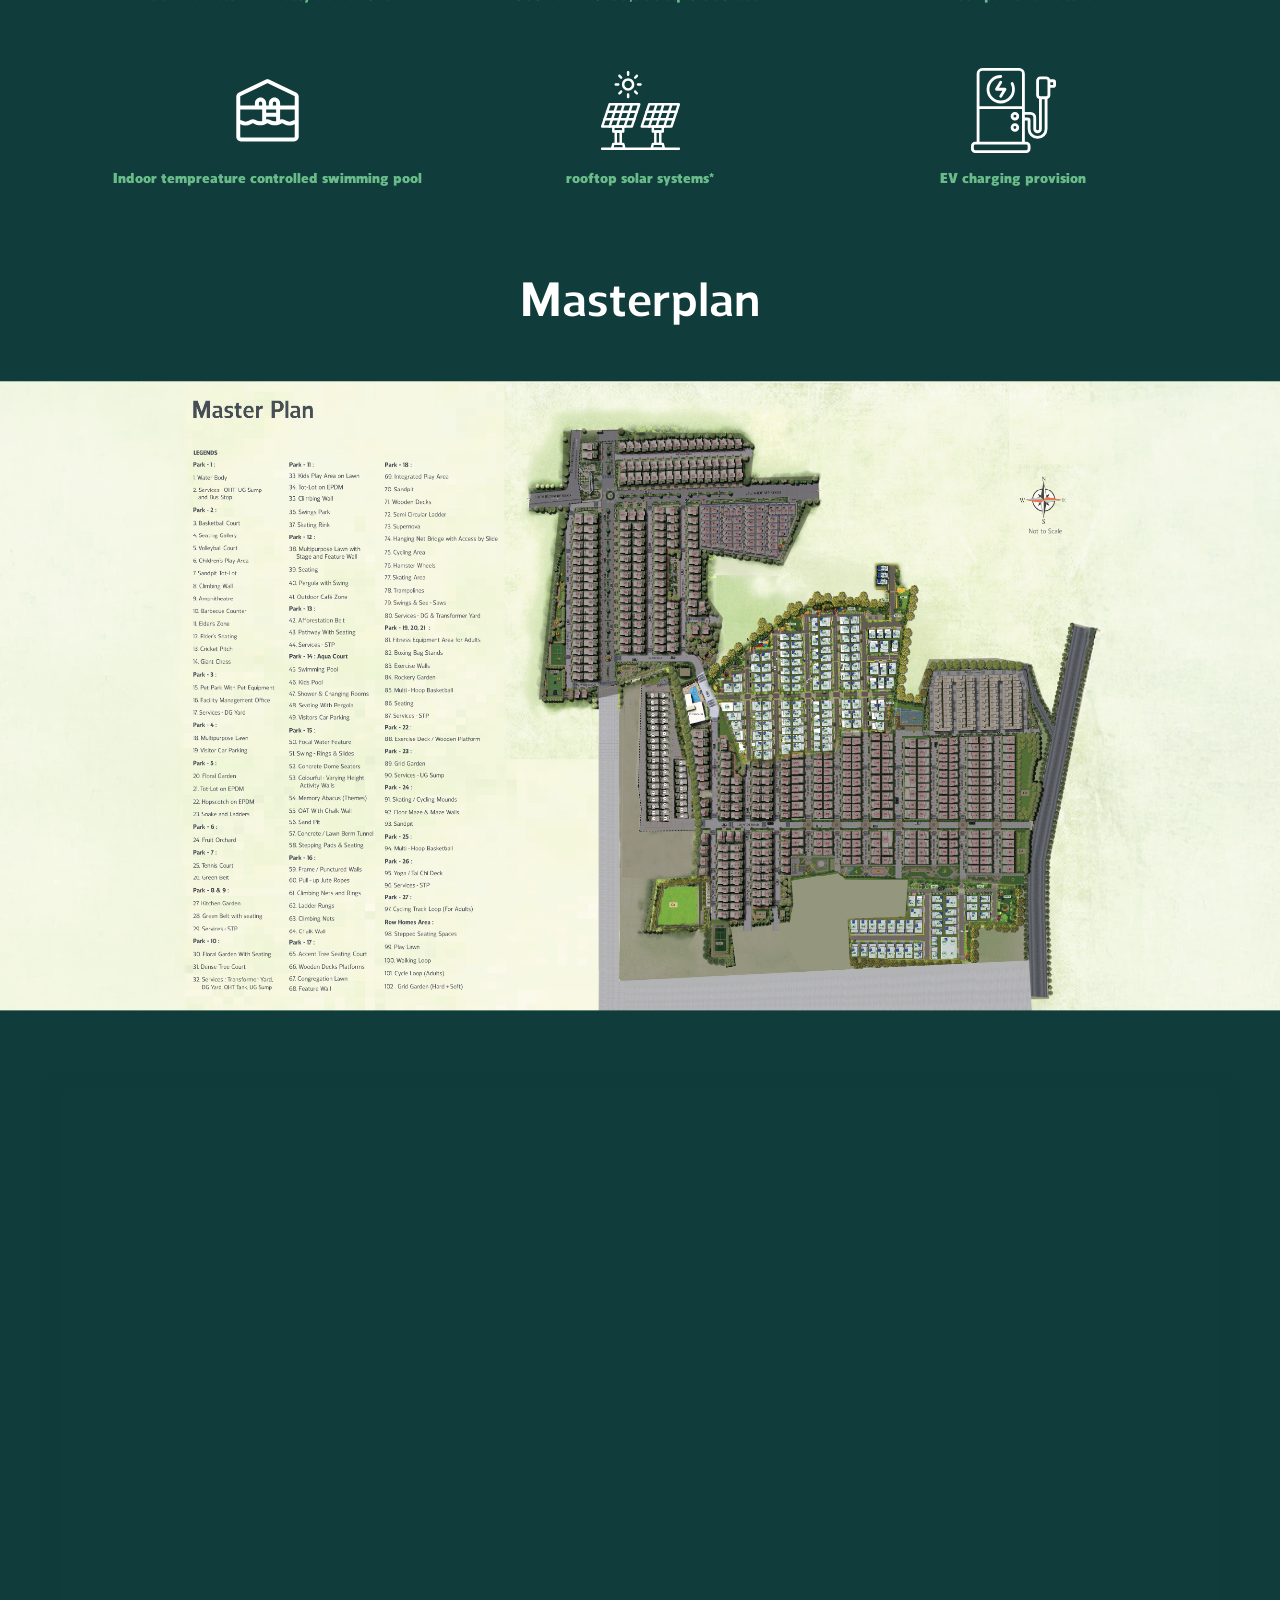
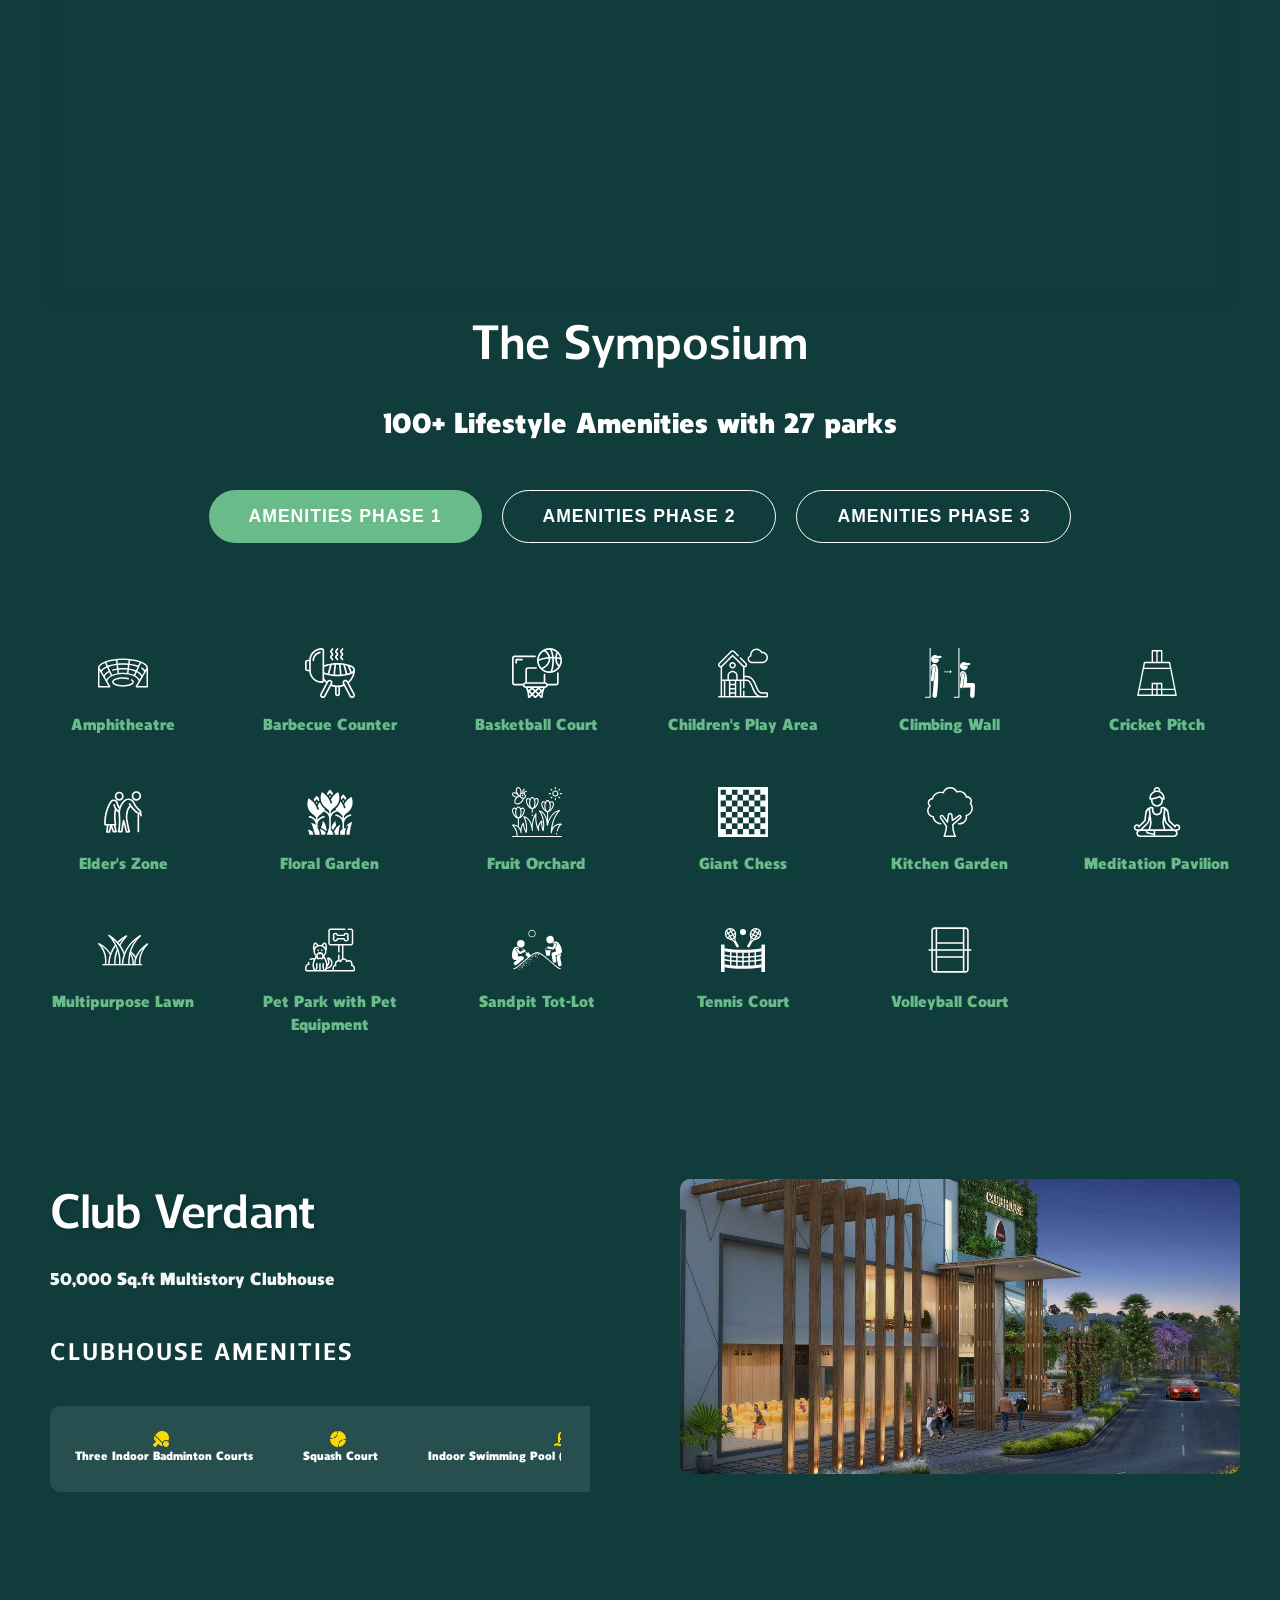
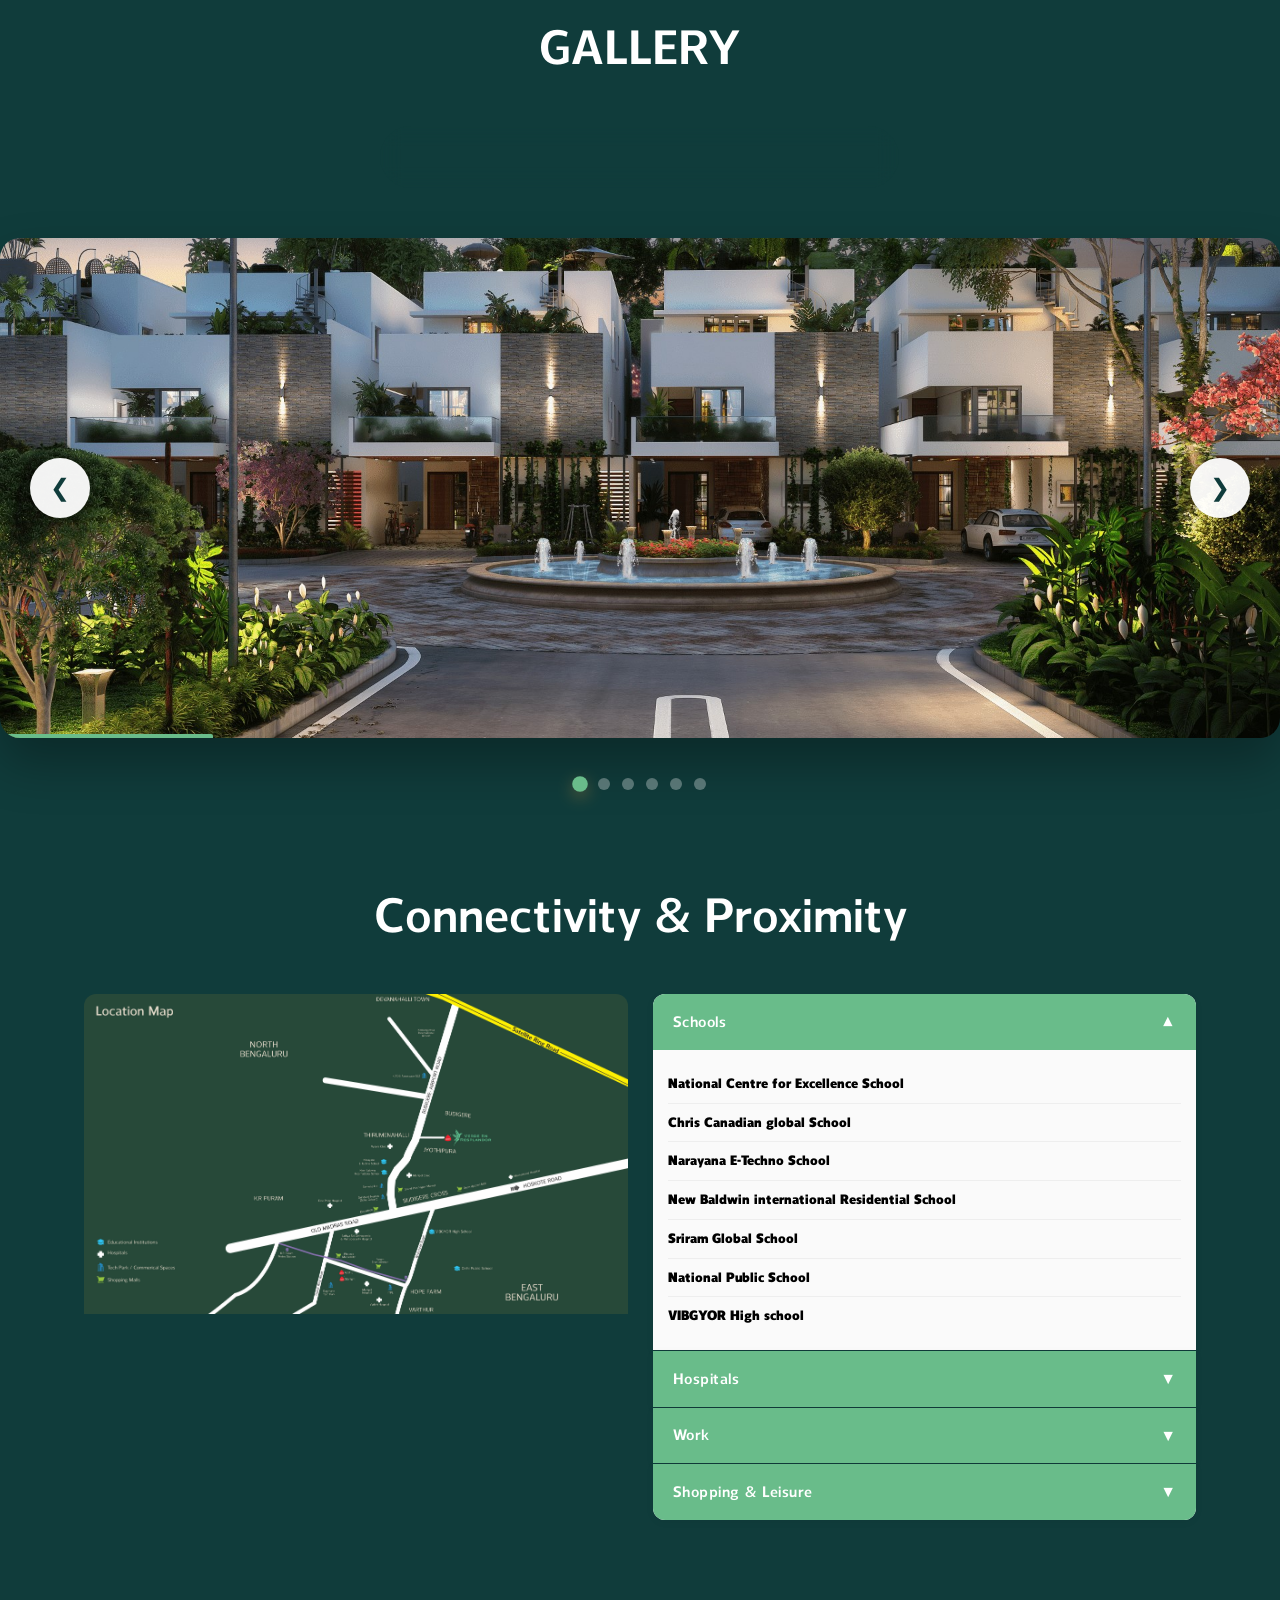
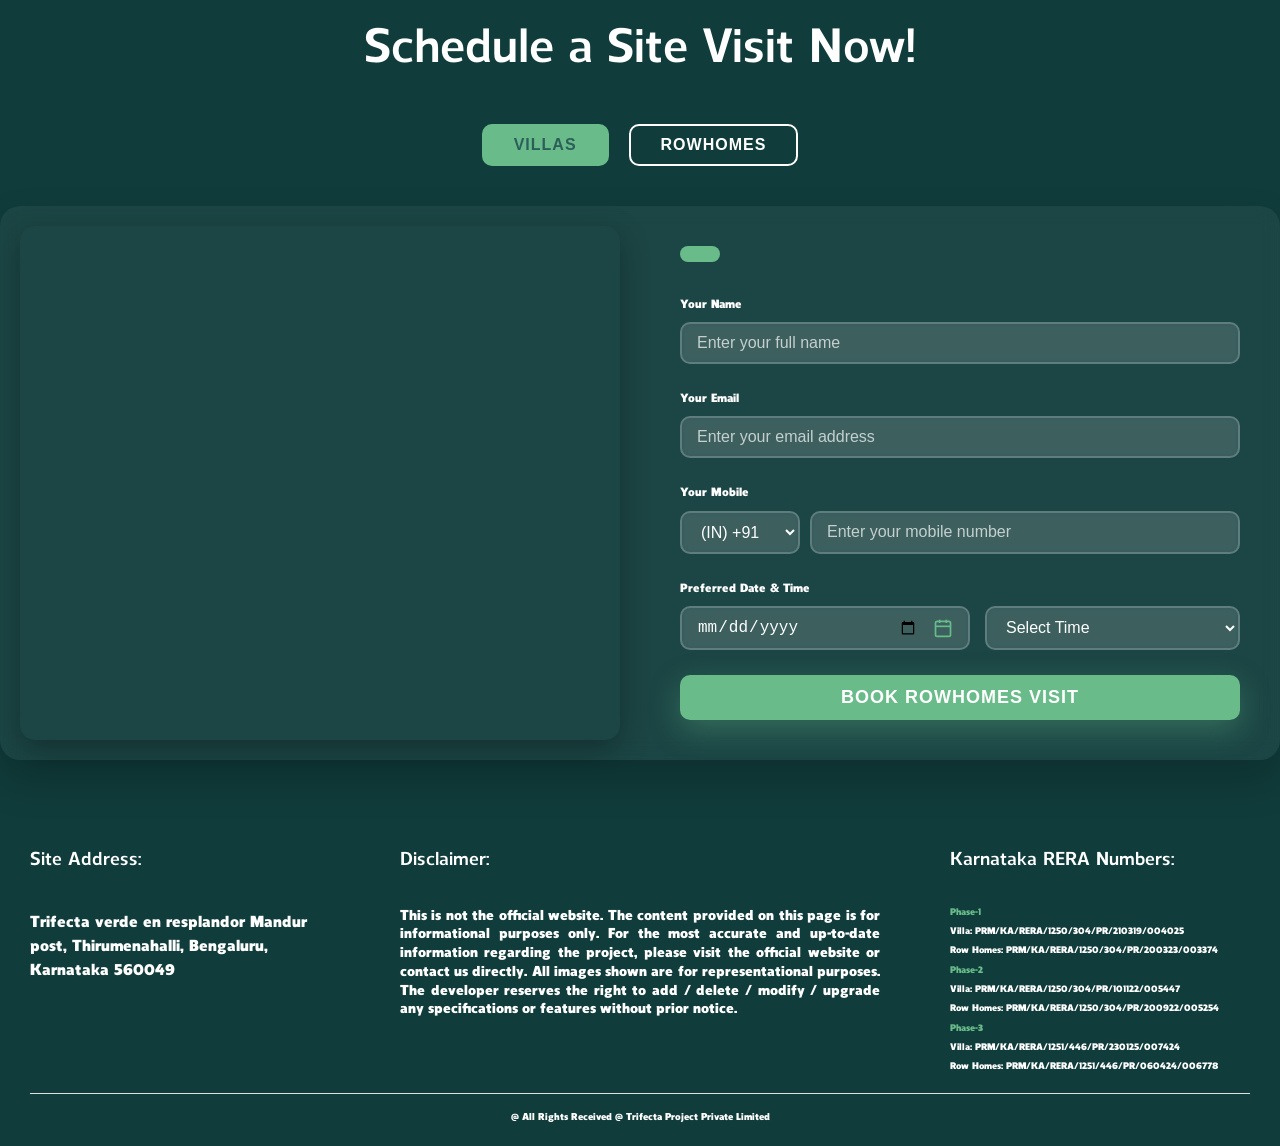
==== commit c50d37b7: "changed done" ====
--- a/index.html
+++ b/index.html
@@ -288,7 +288,7 @@
     </section>
 
 
-    <div id="masterplan section-gap" class="mp-container">
+    <div id="masterplan" class="mp-container" >
         <div class="mp-header">
             <h1 class="section-title">Masterplan</h1>
         </div>
@@ -356,7 +356,7 @@
         </div>
     </div>
 
-    <div id="amenities section-gap" class="amenities-section">
+    <div id="amenities" class="amenities-section">
         <div class="amenities-header">
             <h1 class="section-title">The Symposium</h1>
             <p class="sub-title">100+ Lifestyle Amenities with 27 parks</p>
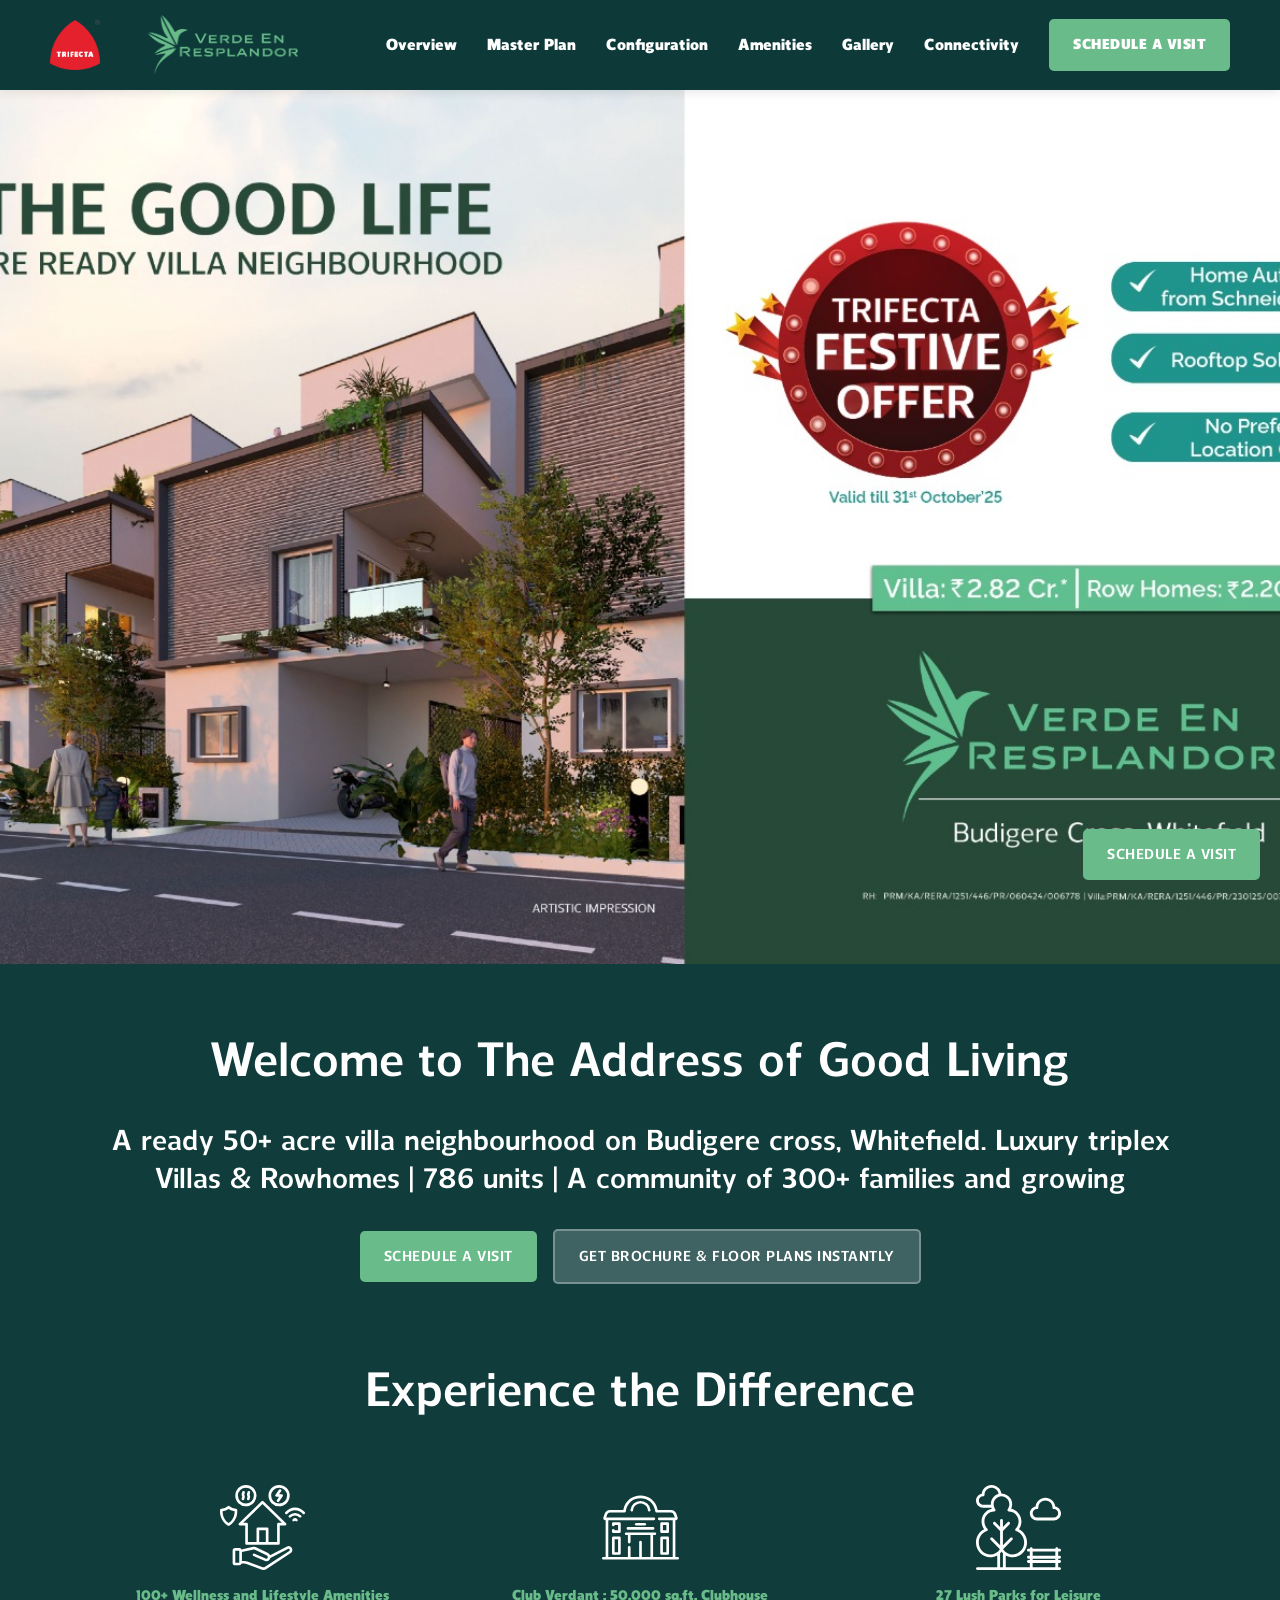
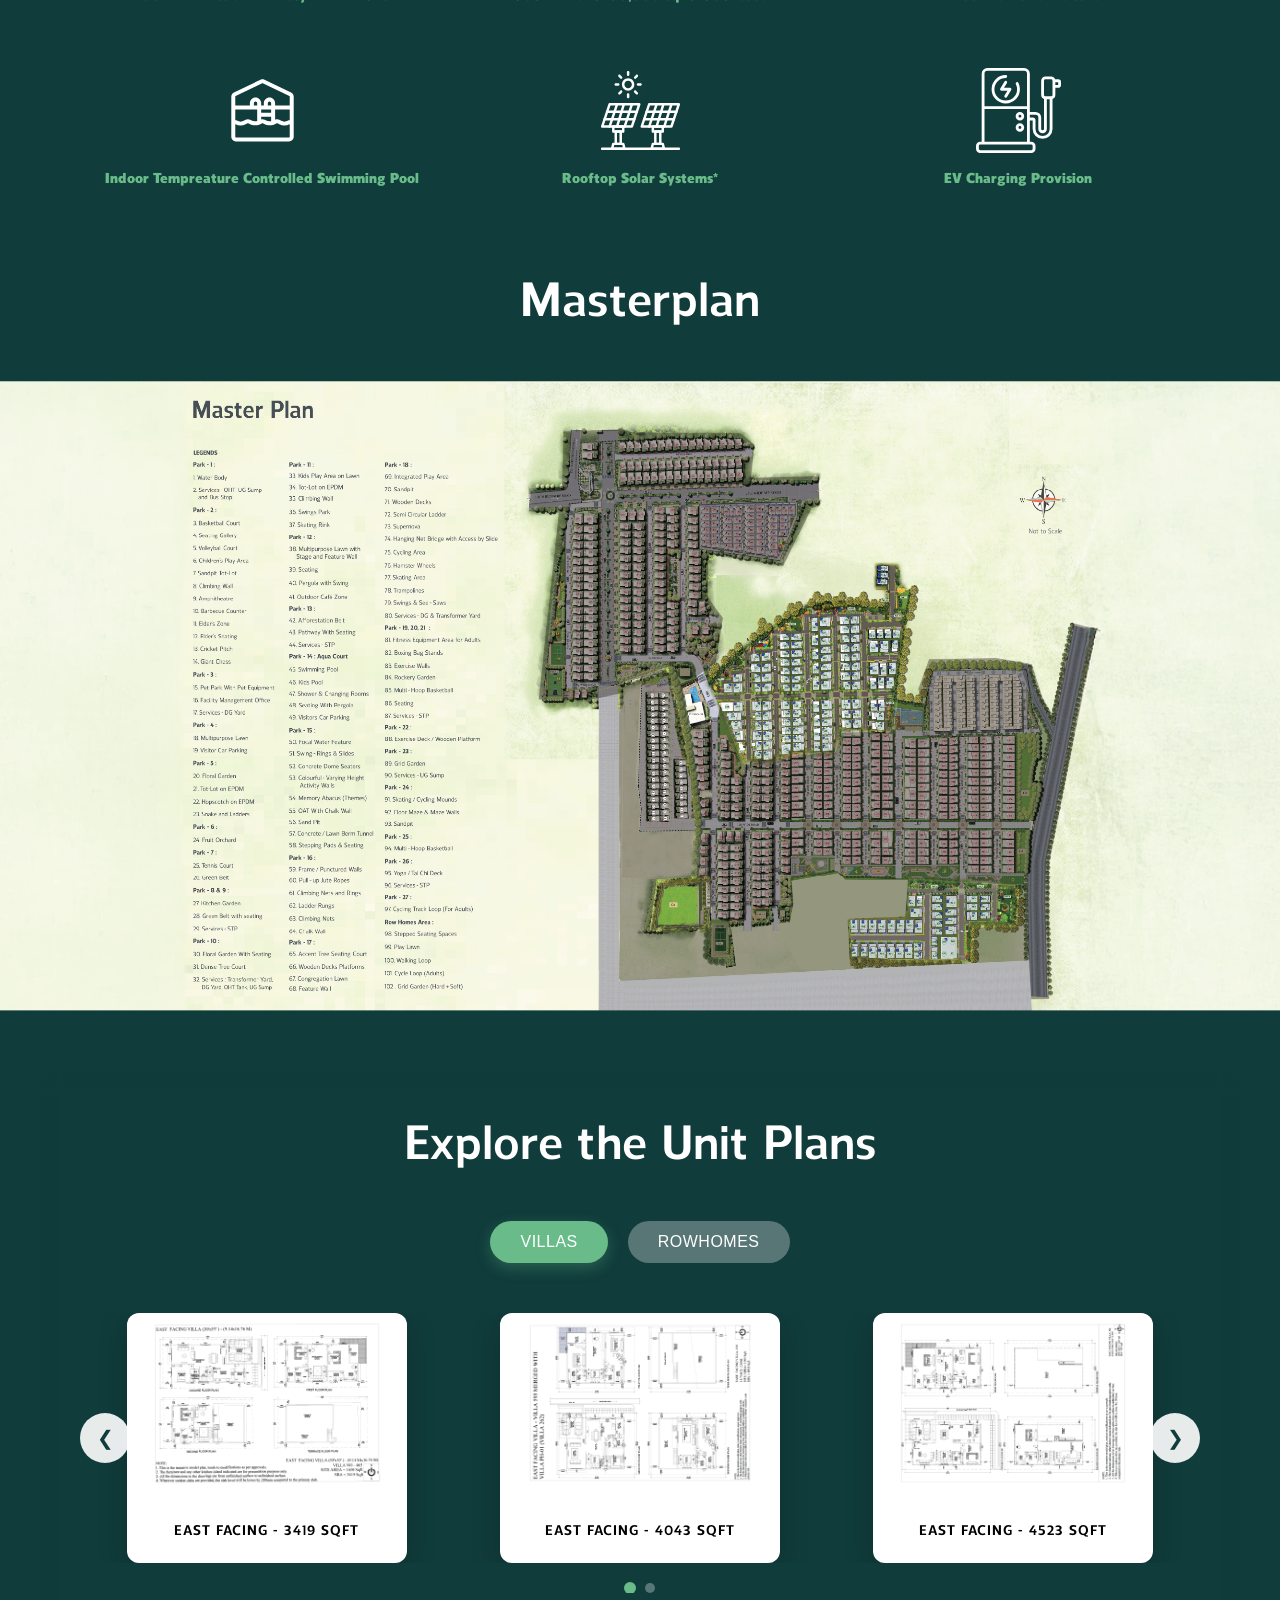
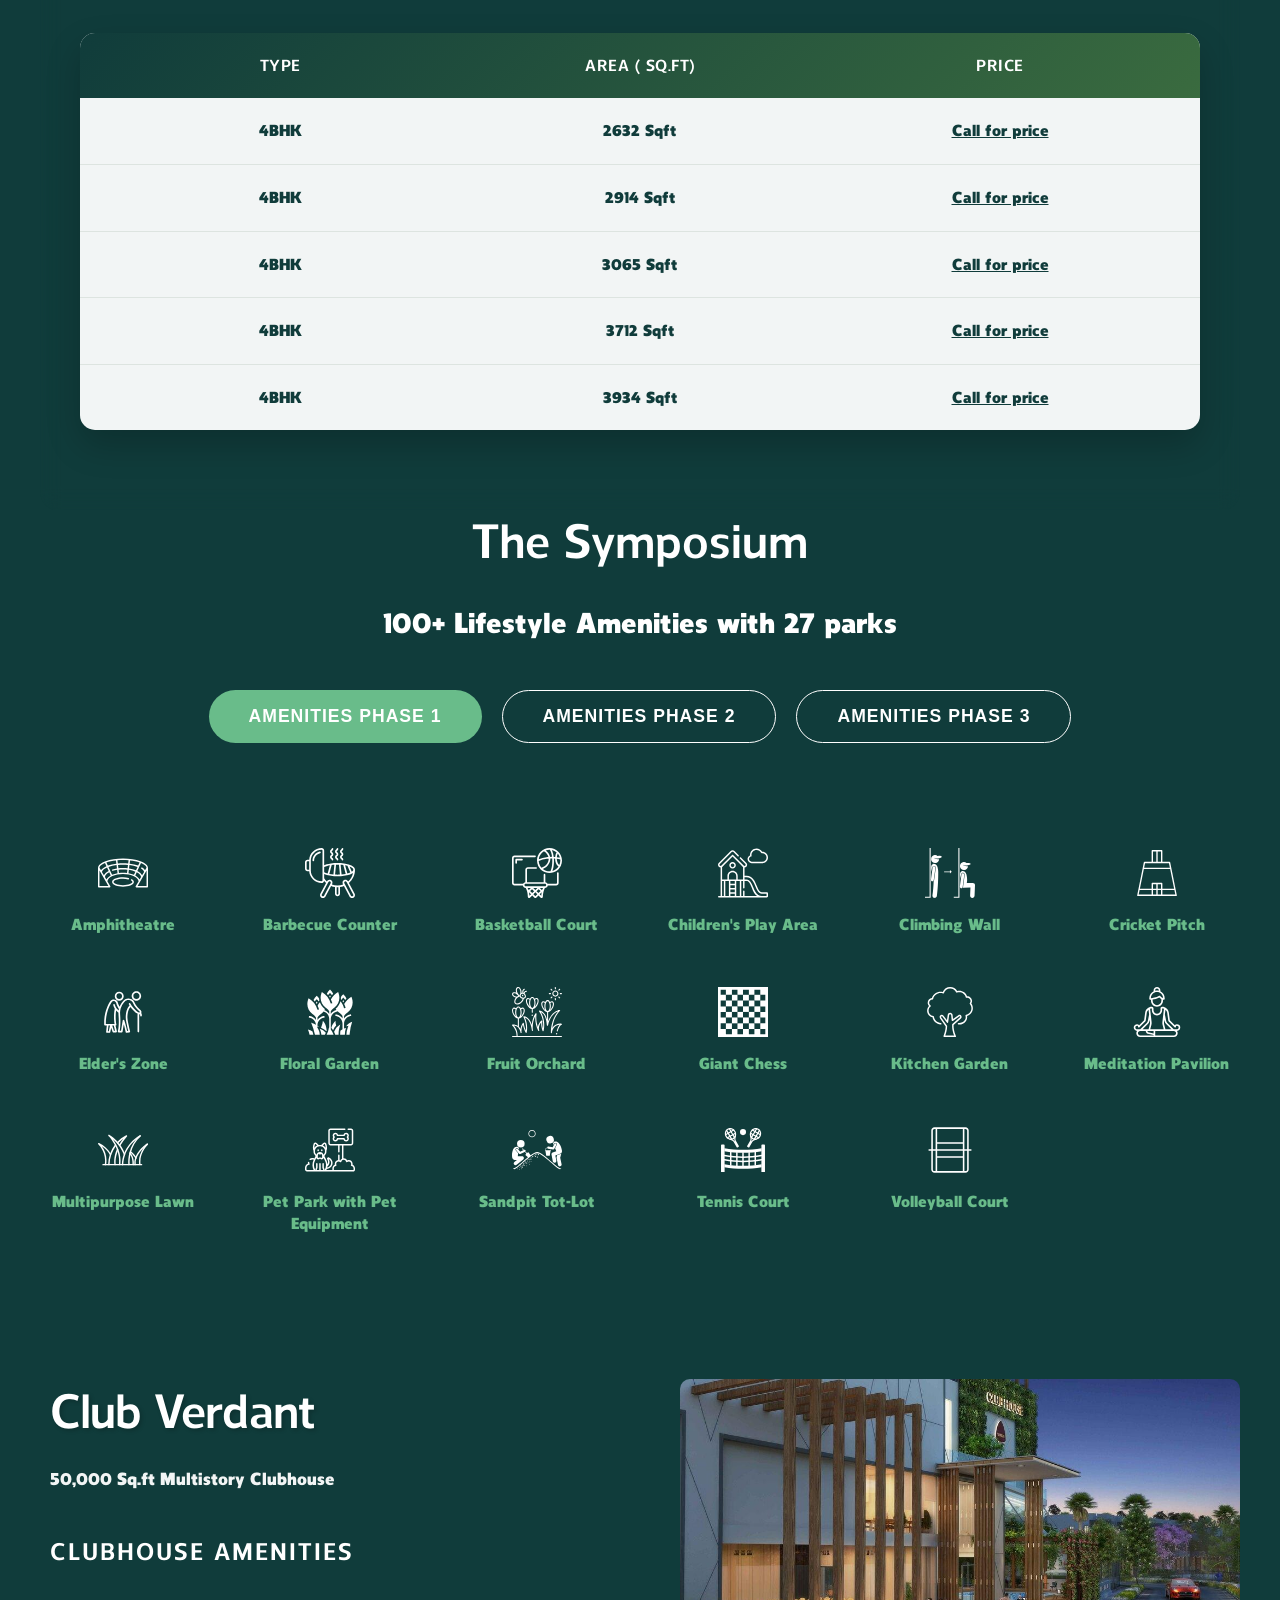
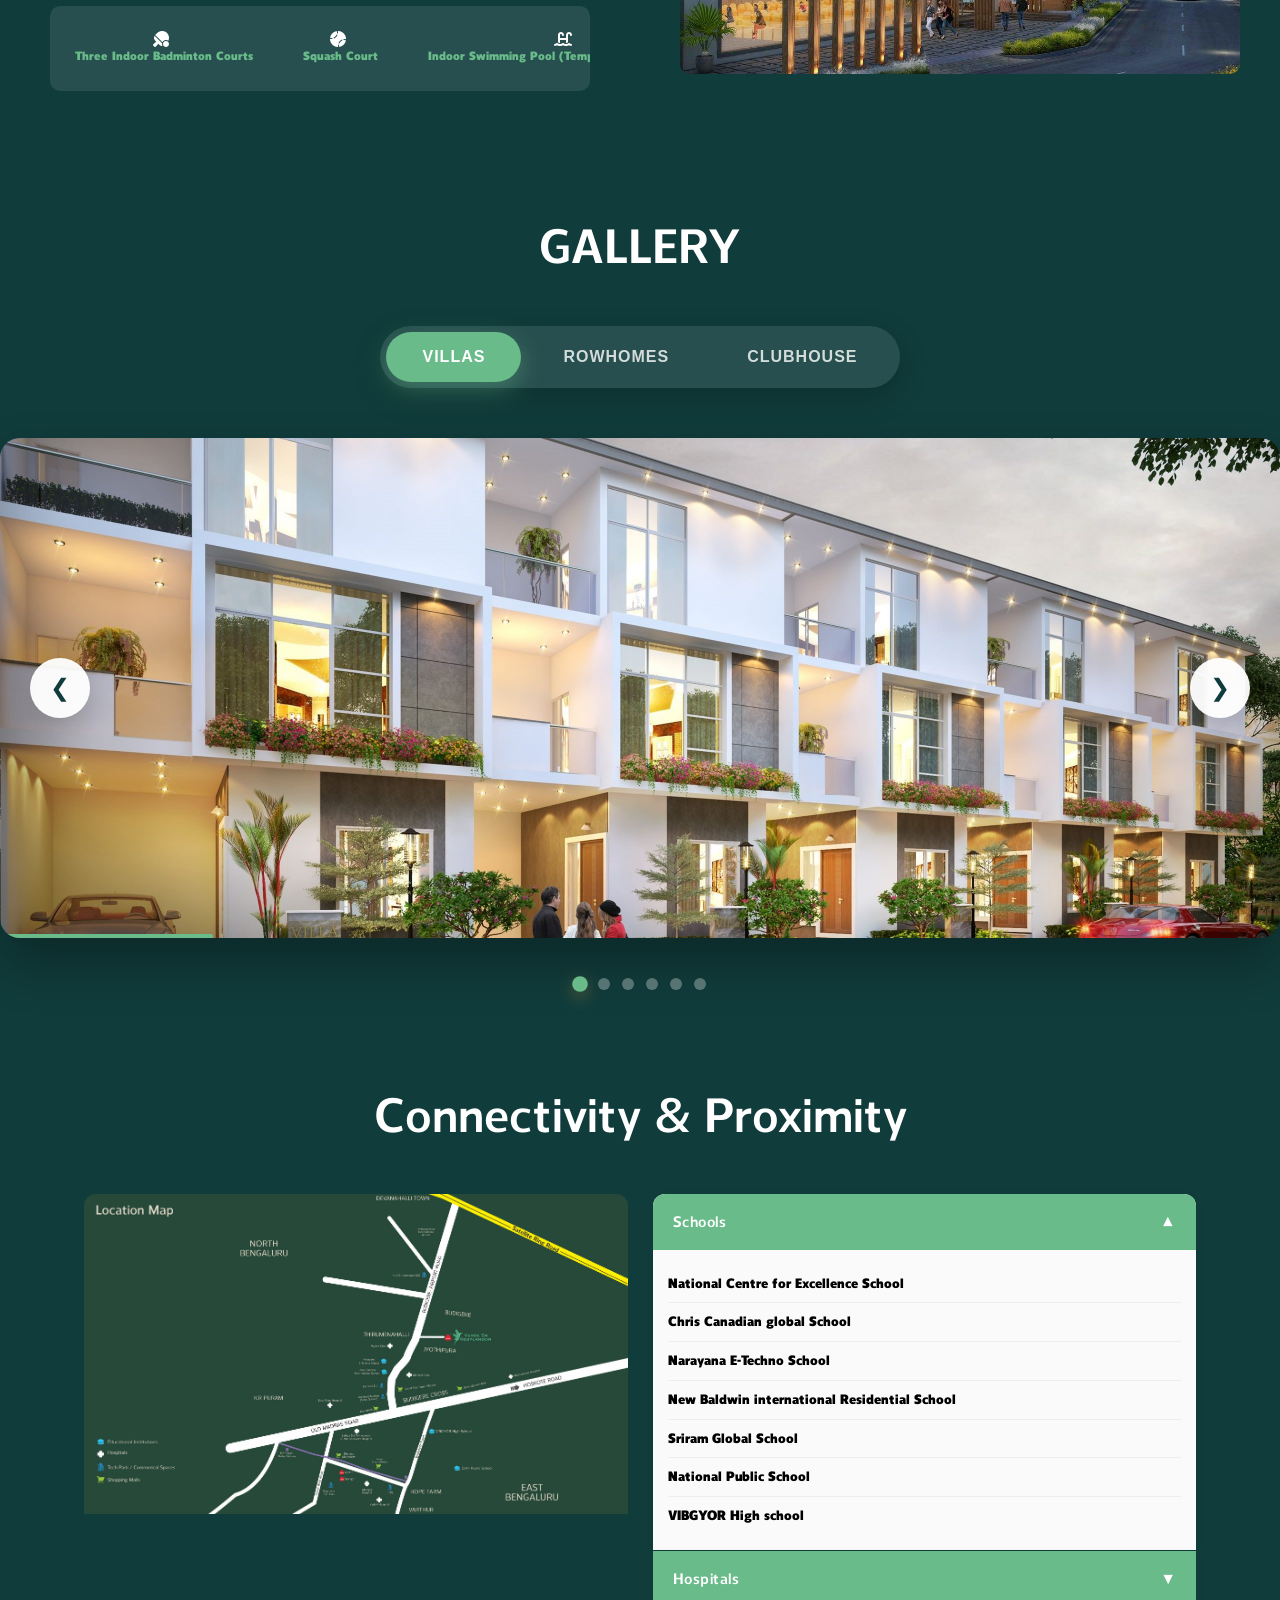
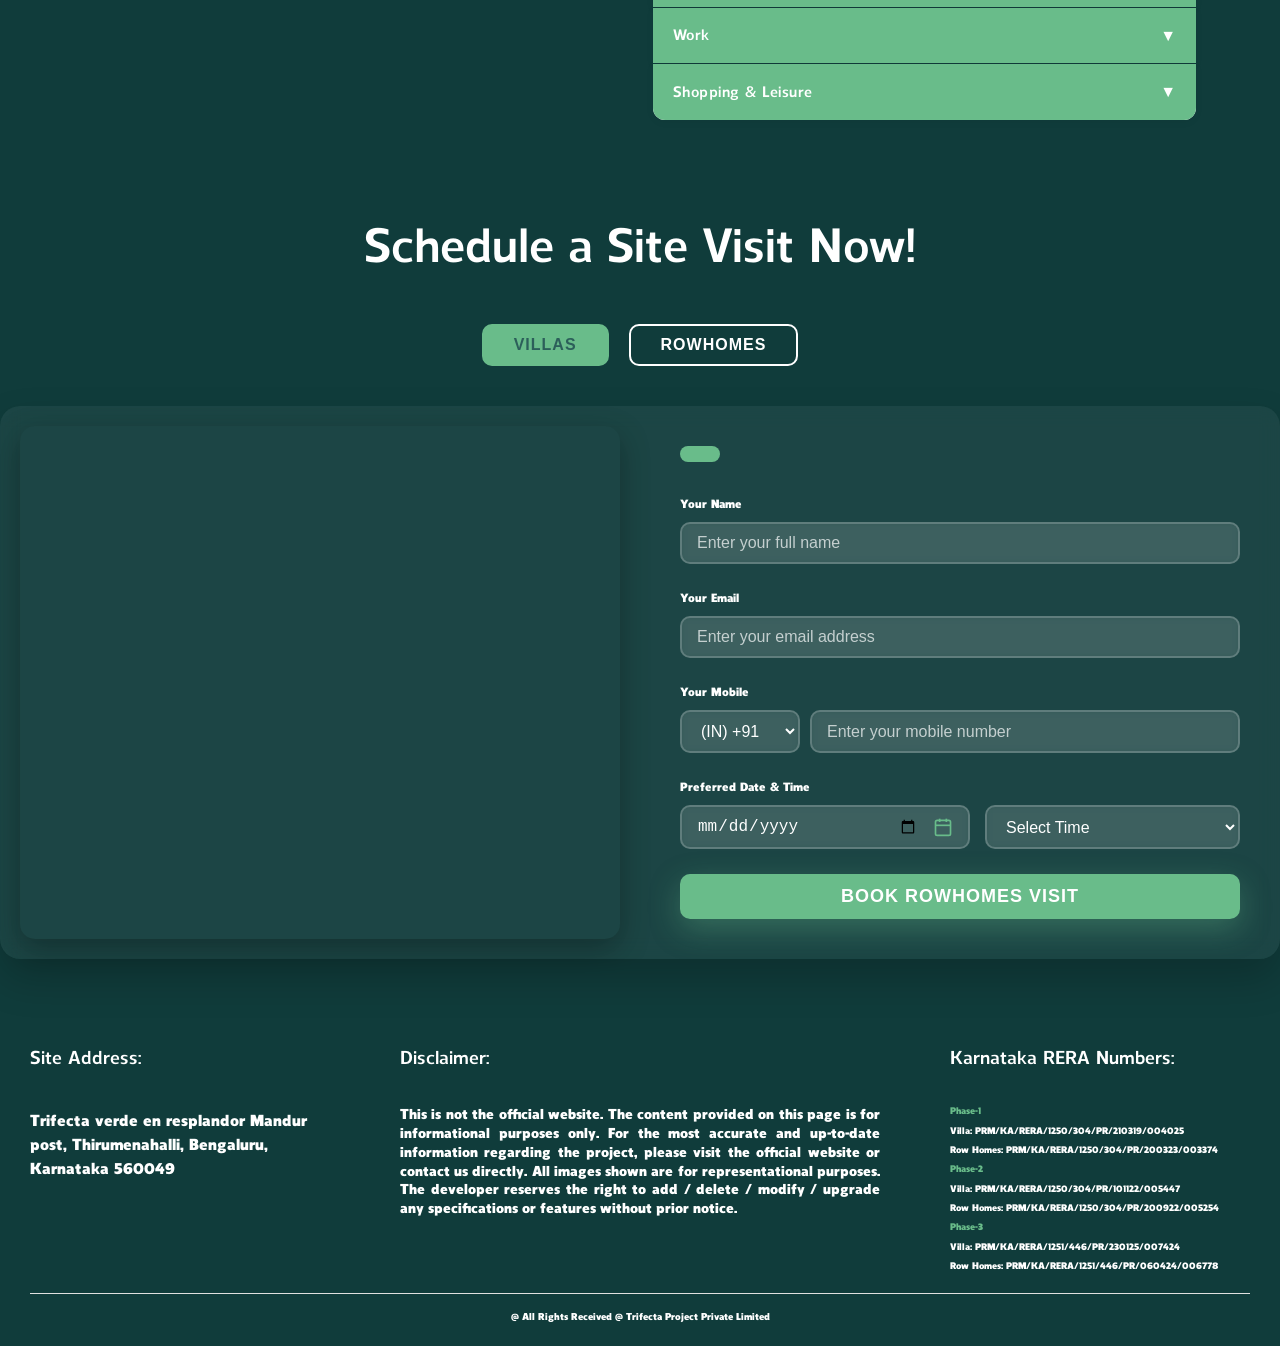
==== commit f0117193: "Mobile Responsive Changes Completed" ====
--- a/index.html
+++ b/index.html
@@ -1,5 +1,5 @@
 <!DOCTYPE html>
-<html lang="en">
+<html lang="en" style="width: 100vw; overflow-x: hidden;">
 <head>
     <!-- Google tag (gtag.js) -->
     <script async src="https://www.googletagmanager.com/gtag/js?id=AW-17590101744"></script>
@@ -56,10 +56,12 @@
     </nav>
 
     <div class="slider-container-main">
-        <a href="#booking" class="btn btn-primary floating" onclick="openBrochurePopup(); return false;">SCHEDULE A VISIT</a>
-        <a href="tel:918050286677" class="floating-left">
-            <img src="./icons/call.jpg" alt="" class="call-icons">
-        </a>
+        <a href="#booking" class="btn btn-primary floating" onclick="openBrochurePopup(); return false;">SCHEDULE A VISIT</a>x
+
+        <div class="mobile-bottom-btns">
+            <a href="tel:918050286677" class="mobile-btns">CALL NOW</a>
+            <a href="#" class="mobile-btns" onclick="openBrochurePopup(); return false;">SCHEDULE A VISIT</a>
+        </div>
     </div>
 
     <!-- <div class="slider-container">
@@ -262,27 +264,27 @@
         <div class="exclusives-icons-wrapper">
             <div class="exclusives-wrapper">
                 <img src="./images/wifi.svg" alt="" class="exclusives-icons" >
-                <p class="exclusives-text">100+ wellness and lifestyle amenities</p>
+                <p class="exclusives-text">100+ Wellness and Lifestyle Amenities</p>
             </div>
             <div class="exclusives-wrapper">
                 <img src="./images/night-club.svg" alt="" class="exclusives-icons" >
-                <p class="exclusives-text">Club Verdant : 50,000 sq.ft. clubhouse</p>
+                <p class="exclusives-text">Club Verdant : 50,000 sq.ft. Clubhouse</p>
             </div>
             <div class="exclusives-wrapper">
                 <img src="./images/park.svg" alt="" class="exclusives-icons" >
-                <p class="exclusives-text">27 lush parks for leisure </p>
+                <p class="exclusives-text">27 Lush Parks for Leisure </p>
             </div>
             <div class="exclusives-wrapper">
                 <img src="./images/swimming-pool (1).svg" alt="" class="exclusives-icons" >
-                <p class="exclusives-text">Indoor tempreature controlled swimming pool</p>
+                <p class="exclusives-text">Indoor Tempreature Controlled Swimming Pool</p>
             </div>
             <div class="exclusives-wrapper exclusives-second-line">
                 <img src="./images/solar-system.svg" alt="" class="exclusives-icons" >
-                <p class="exclusives-text">rooftop solar systems*</p>
+                <p class="exclusives-text">Rooftop Solar Systems*</p>
             </div>
             <div class="exclusives-wrapper exclusives-second-line">
                 <img src="./images/charging-station.svg" alt="" class="exclusives-icons" >
-                <p class="exclusives-text">EV charging provision </p>
+                <p class="exclusives-text">EV Charging Provision </p>
             </div>
         </div>
     </section>
--- a/style.css
+++ b/style.css
@@ -2785,6 +2785,9 @@
   transition: all 0.3s ease;
   cursor: pointer;
 }
+.amenity-item span{
+  color: #69bc8a;
+}
 
 .amenity-item:hover {
   background: linear-gradient(
@@ -2972,7 +2975,7 @@
 .amenity-item i {
   font-size: 1rem;
   margin-right: 6px;
-  color: #ffd700;
+  color: #ffffff;
 }
 
 @keyframes scroll {
@@ -3624,7 +3627,7 @@
 @media screen and (max-width: 480px) {
   /* Navbar */
   .navbar {
-    padding: 10px 15px;
+    padding: 20px 15px;
     width: 100vw;
   }
 
@@ -3647,11 +3650,11 @@
   }
   .slider-container-main {
     background-image: url(./images/landingpage/Website\ Villa\ Offer\ Creative\ Mobile\ View.jpg);
-    /* min-height: 100vh; */
+    min-height: 90vh;
   }
 
   .overiew-section {
-    padding: 2rem 1rem;
+    padding: 3rem 1rem;
   }
 
   .hero-title {
@@ -3785,6 +3788,7 @@
     grid-template-columns: repeat(3, 1fr);
     gap: 10px;
     padding: 10px;
+    justify-content: center;
   }
 
   .amenity-item {
@@ -3865,6 +3869,7 @@
   /* Footer */
   .footer {
     padding: 15px 10px;
+    margin-bottom: 2rem;
   }
 
   .address {
@@ -3901,11 +3906,13 @@
     bottom: 25px;
     right: 15px;
     width: auto;
+    display: none;
   }
   .floating-left {
     bottom: 25px;
     left: 15px;
     width: auto;
+    display: none;
   }
 
   .floating .btn {
@@ -3915,6 +3922,9 @@
   .section-title{
     font-size: 2rem;
     line-height: 1.2;
+  }
+  .image-placeholder{
+    padding: 1rem 0.5rem;
   }
 }
 
@@ -4378,4 +4388,51 @@
   bottom: 20px;
   left: 20px;
   z-index: 9999;
-}+}
+.mobile-bottom-btns{
+  height: 0;
+  width: 0;
+  display: none;
+}
+/* Small Mobile Devices (max-width: 480px) */
+@media screen and (max-width: 480px) {
+  .section-title{
+    font-size: 2.2rem;
+    line-height: 1.2;
+  }
+  .sub-title {
+    font-size: 1.2rem;
+    /* font-weight: 100; */
+    line-height: 1.3;
+    margin-top: 2rem;
+    color: white;
+  }
+  body{
+    width: 100vw;
+    overflow-x: hidden;
+  }
+  .mobile-bottom-btns{
+    width: 100%;
+    height: 80px;
+    display: grid;
+    grid-template-columns: repeat(2, 1fr);
+    gap: 1rem;
+    position: fixed;
+    bottom: 0;
+    left: 0;
+    padding: 1rem;
+    background-color: #103c3b;
+    z-index: 999999;
+  }
+  .mobile-btns{
+    width: 100%;
+    background-color: #69bc8a;
+    height: auto;
+    display: flex;
+    justify-content: center;
+    align-items: center;
+    color: white;
+    text-decoration: none;
+    font-weight: 200;
+  }
+}
